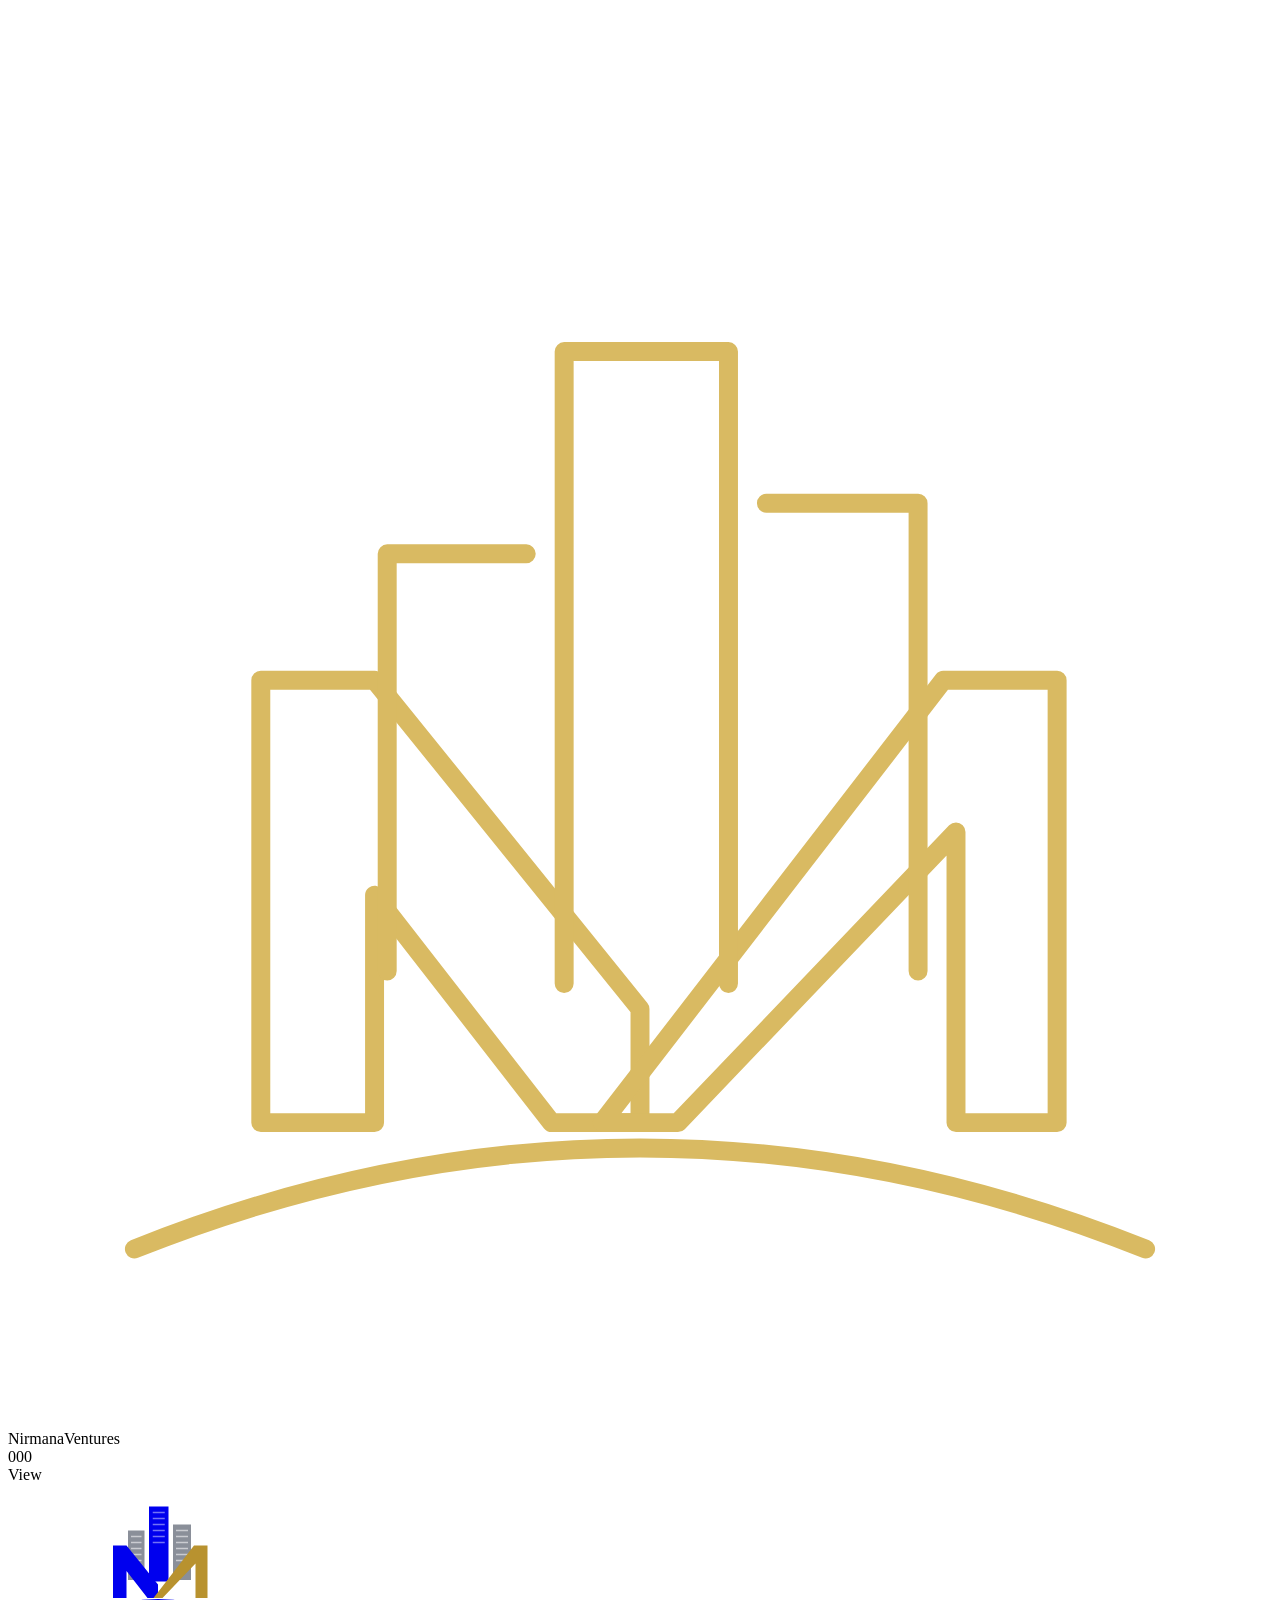
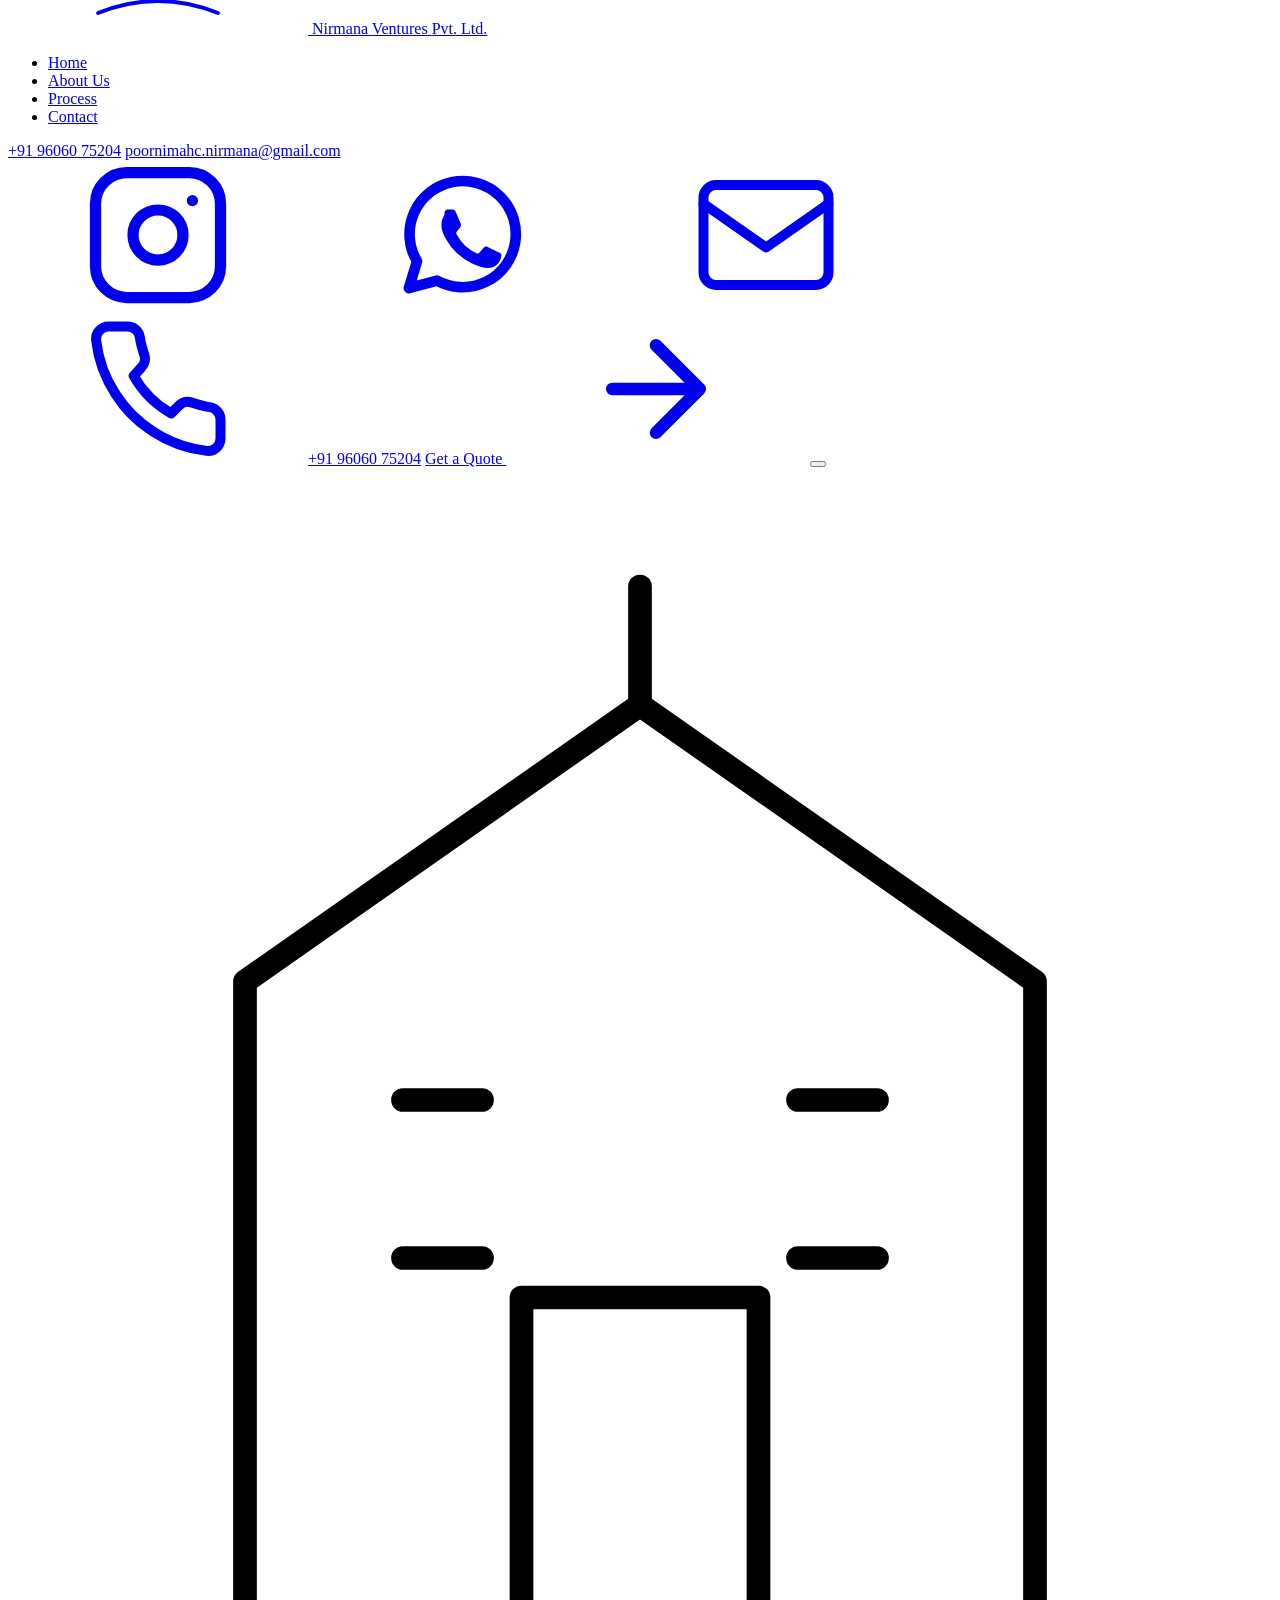
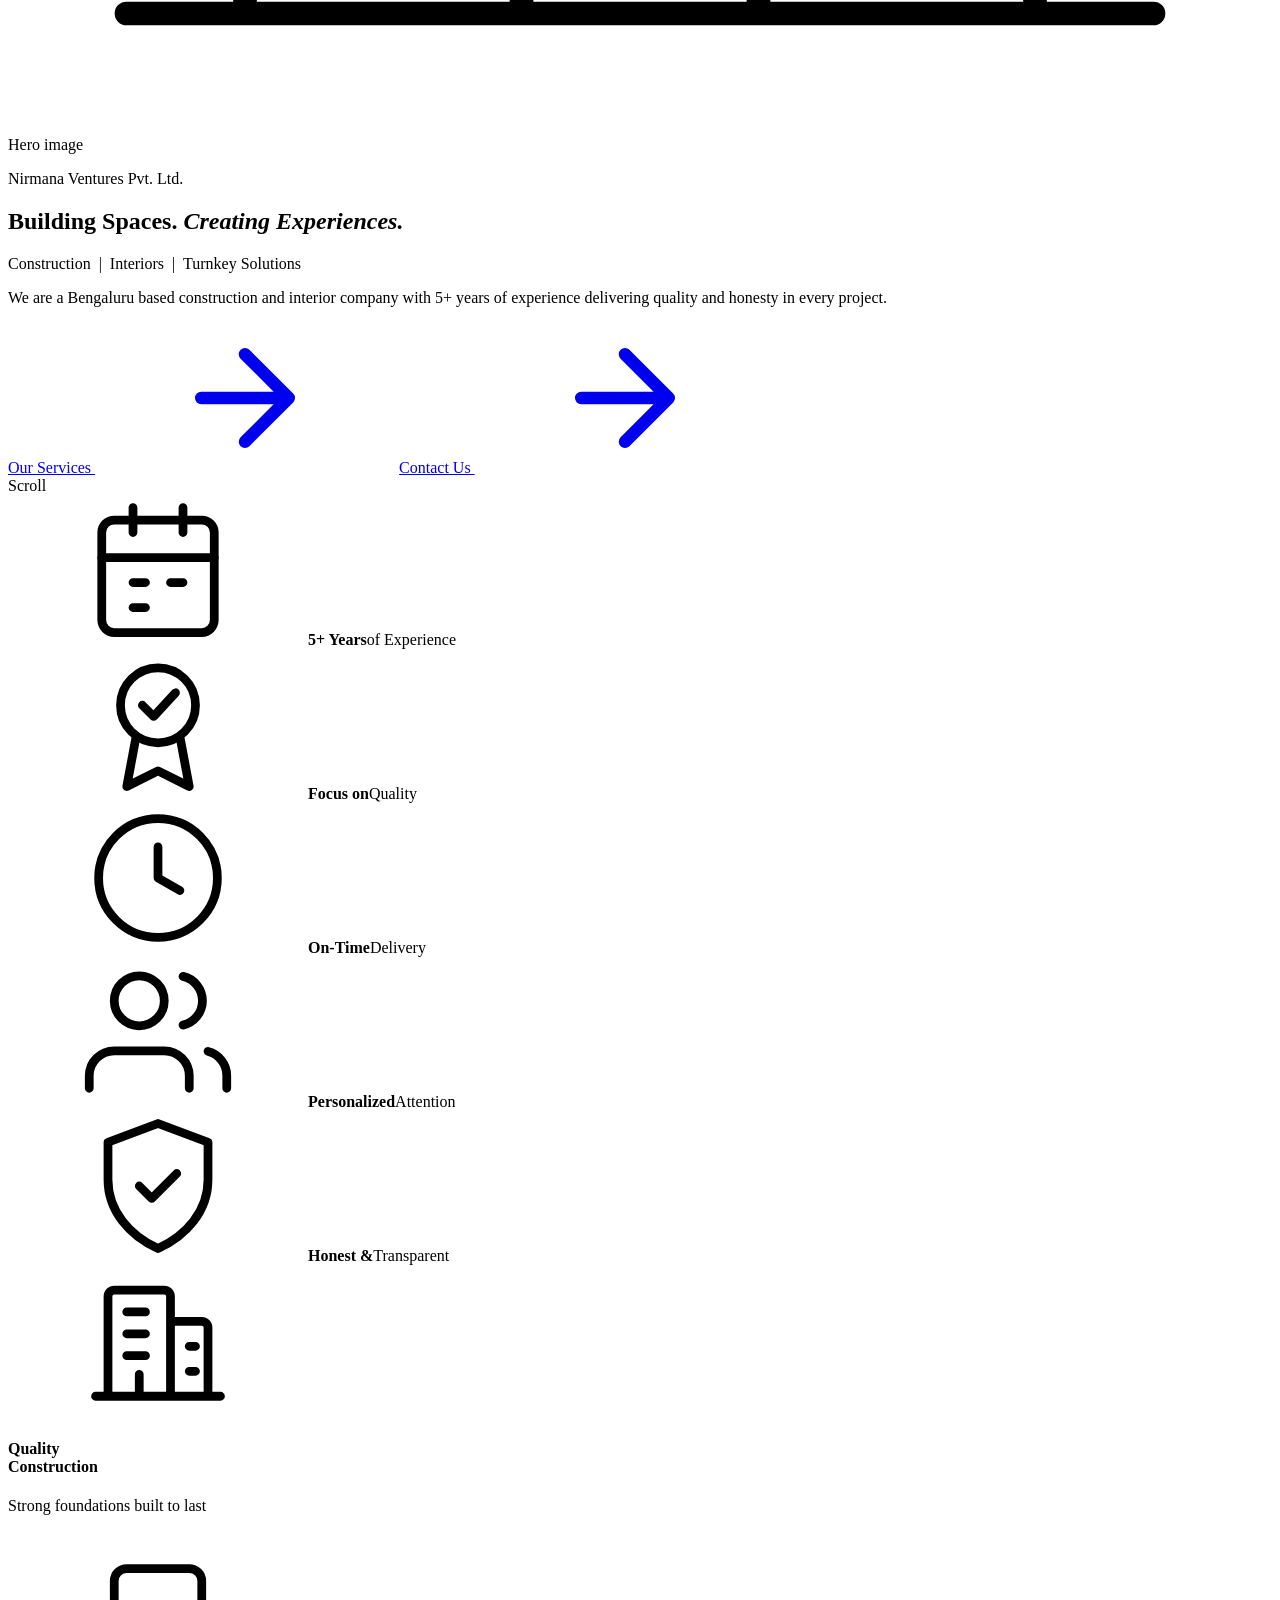
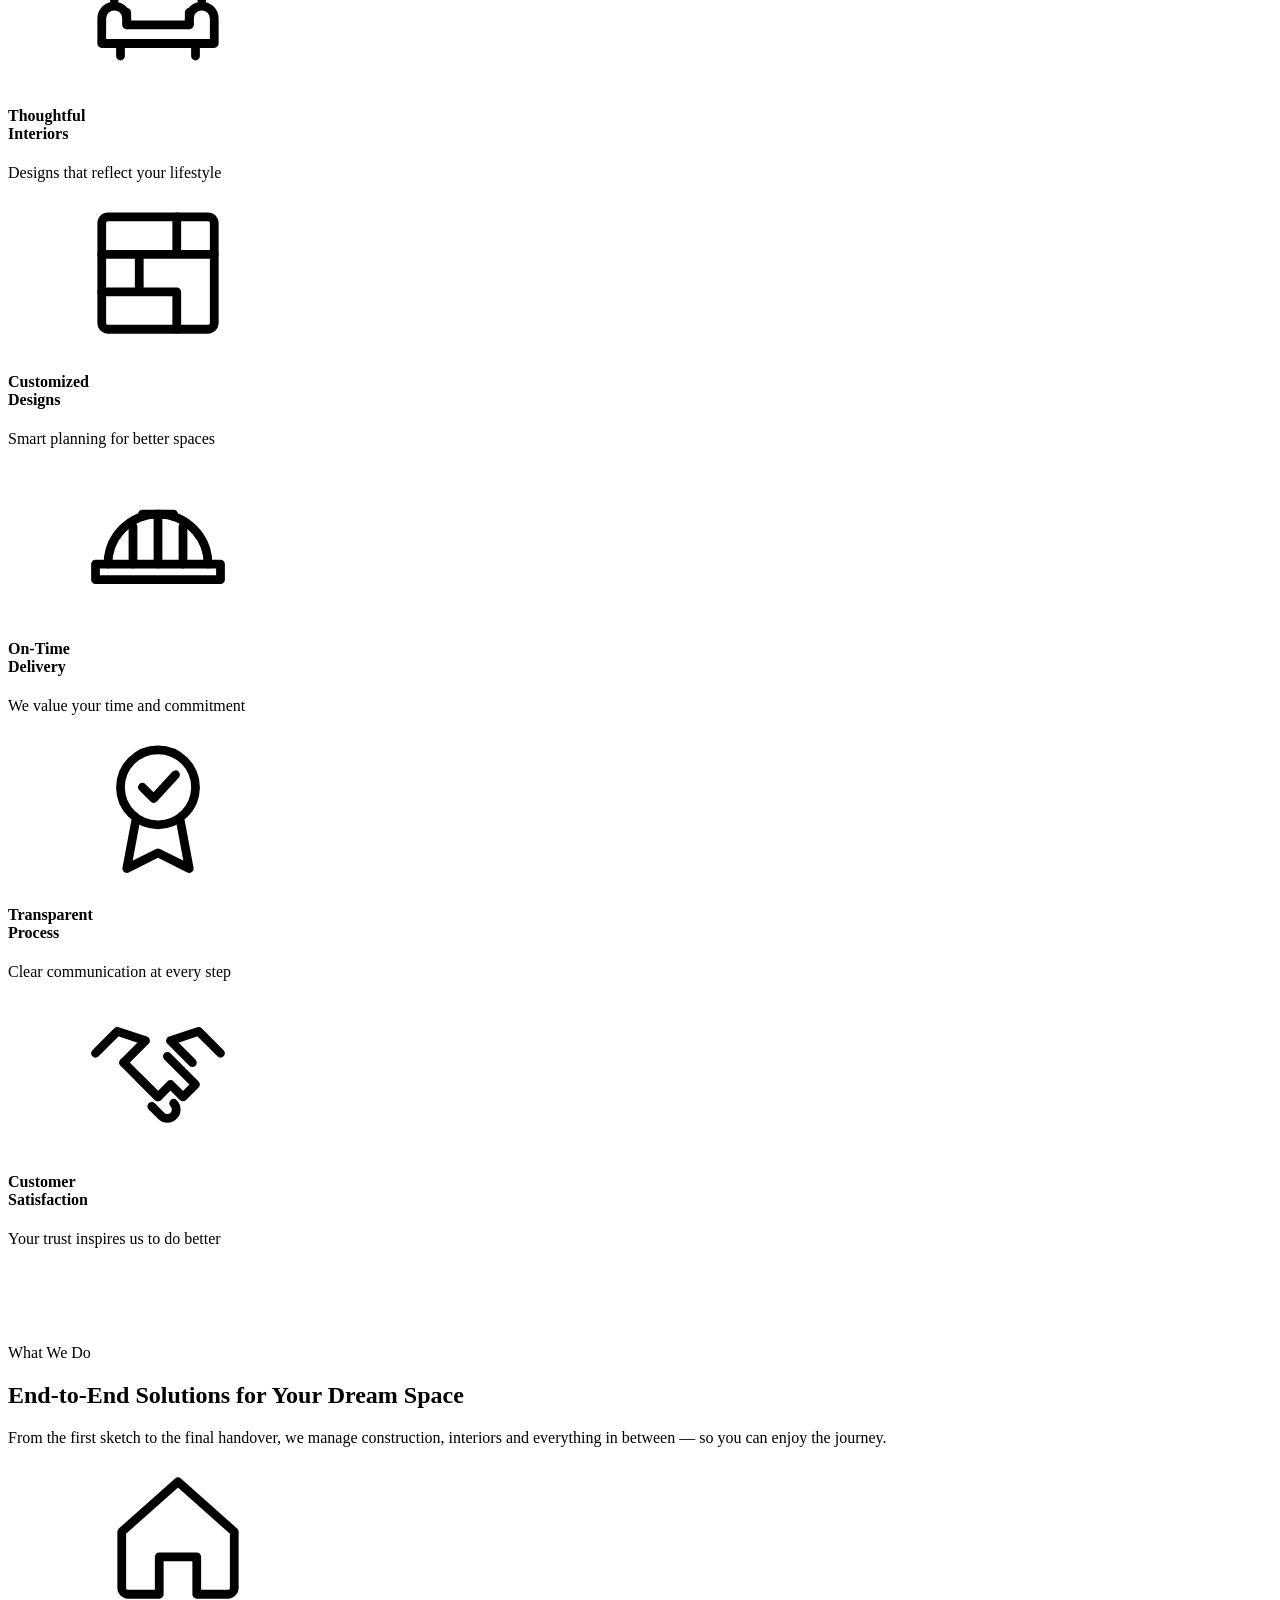
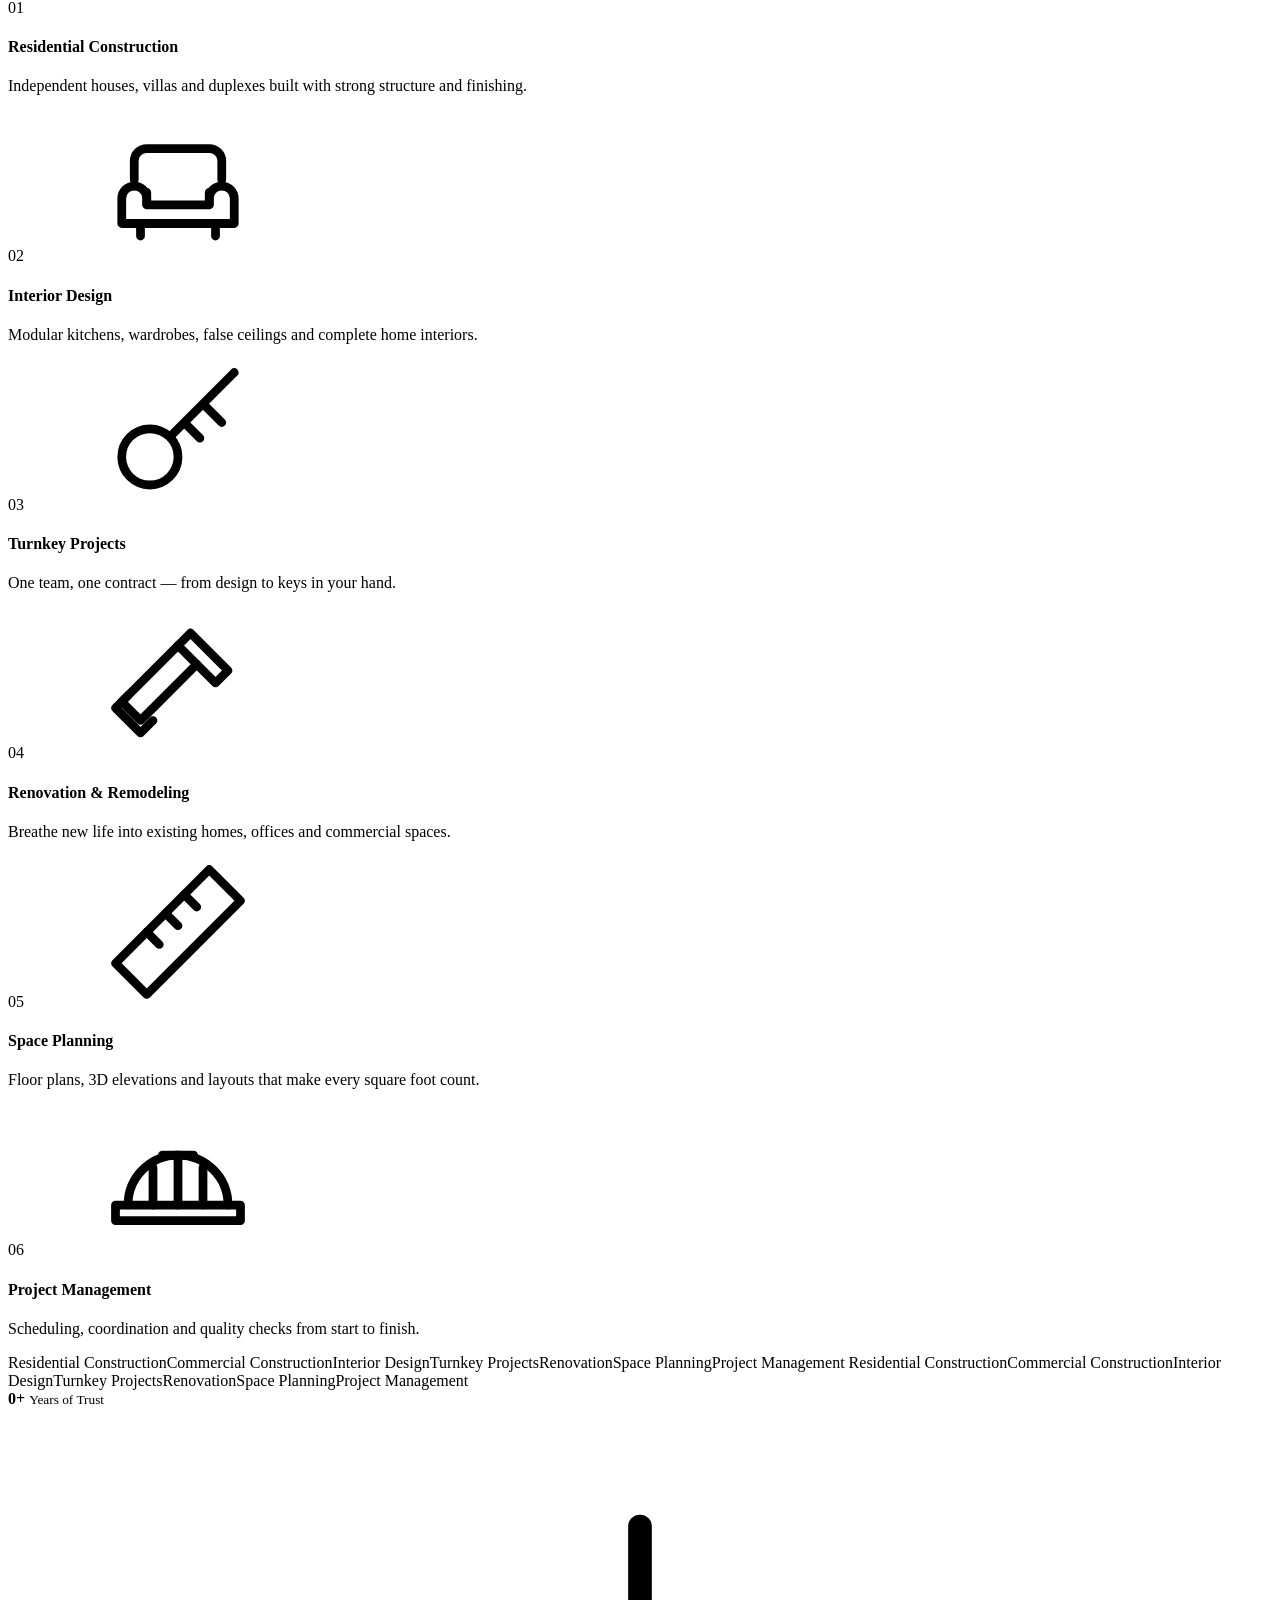
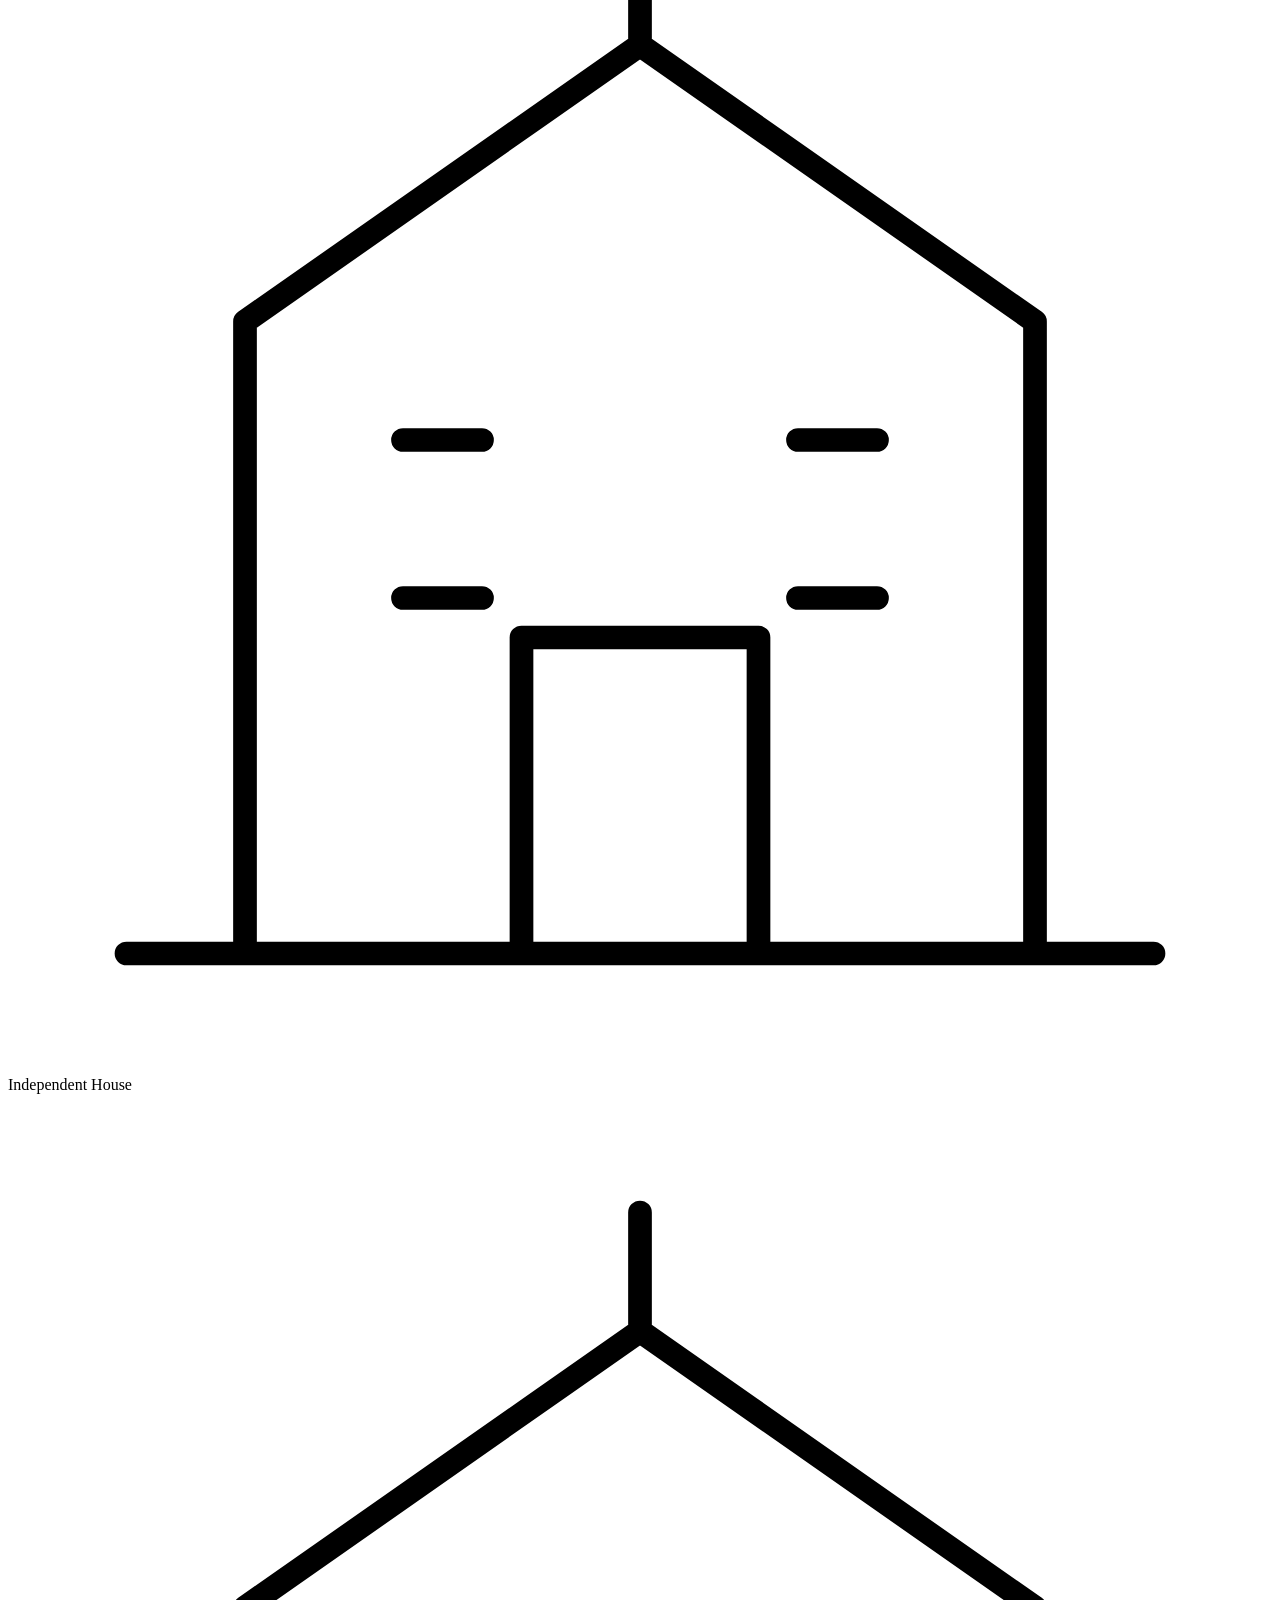
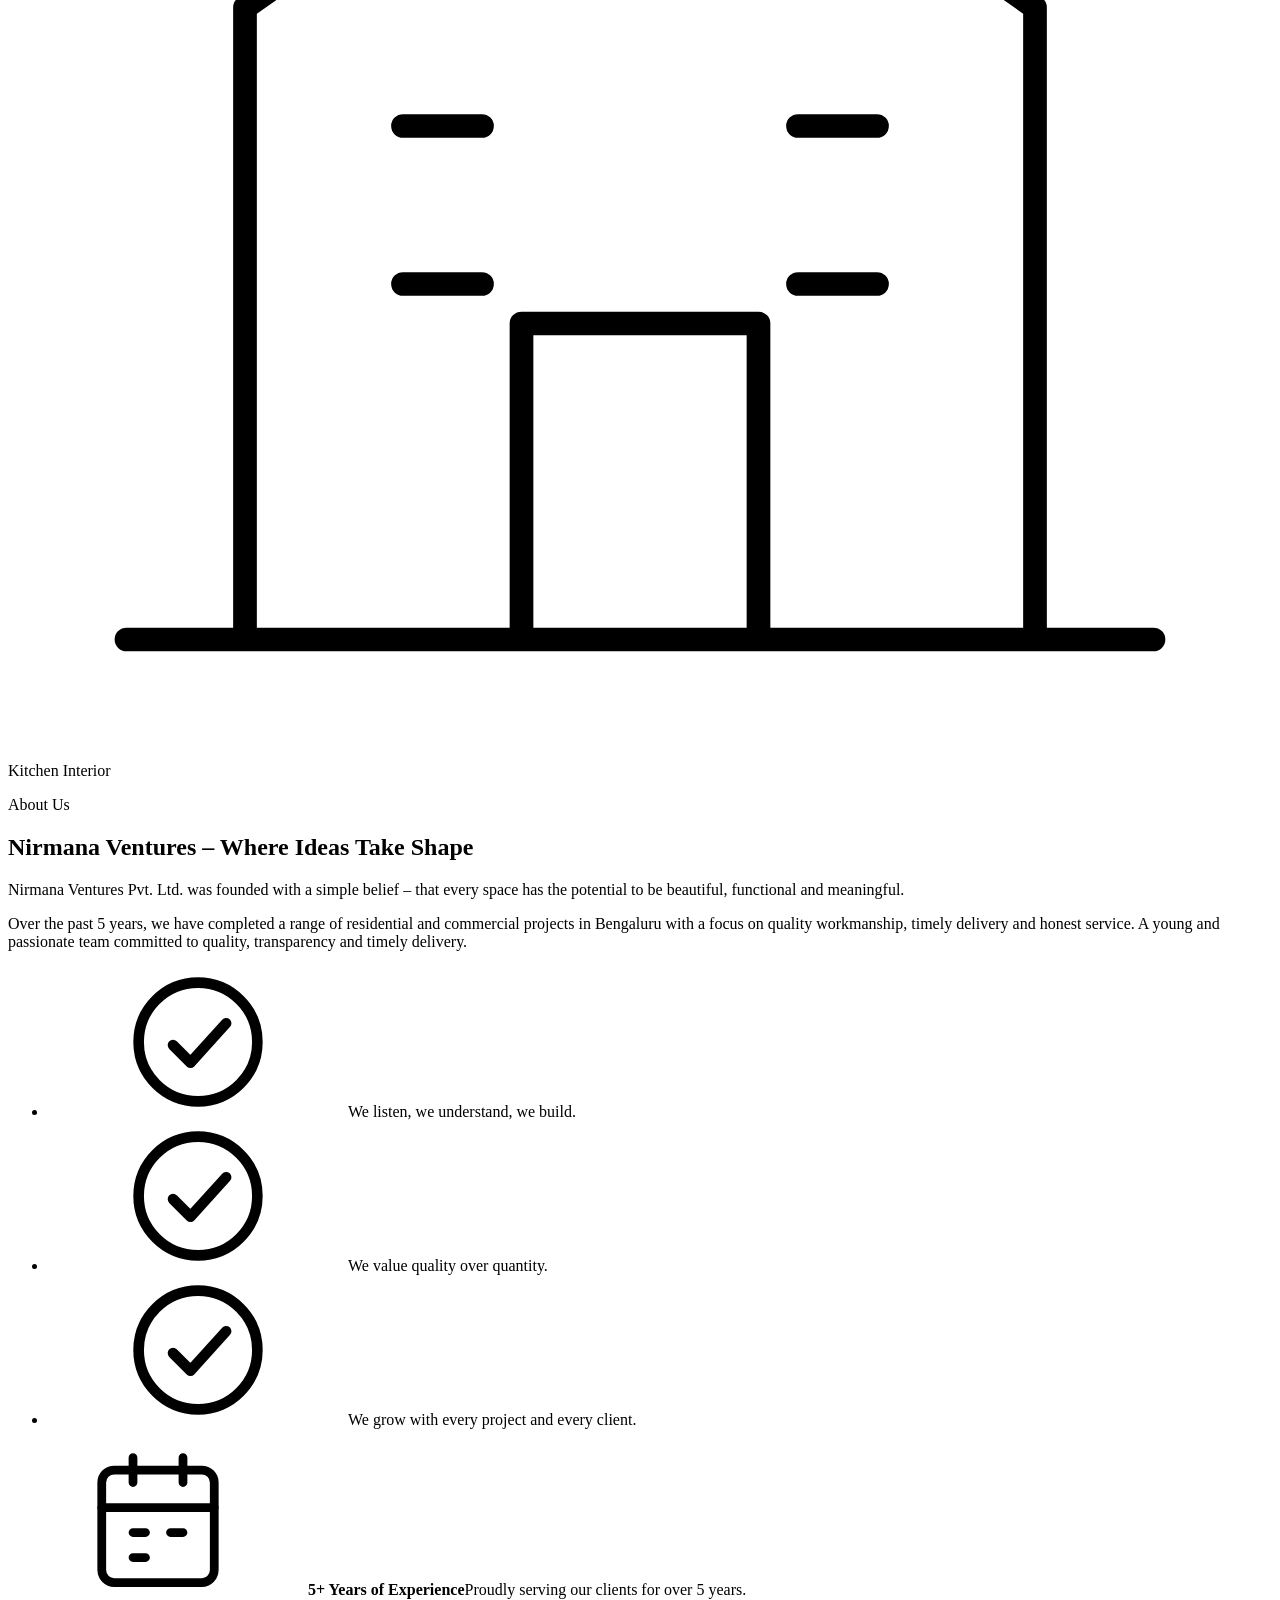
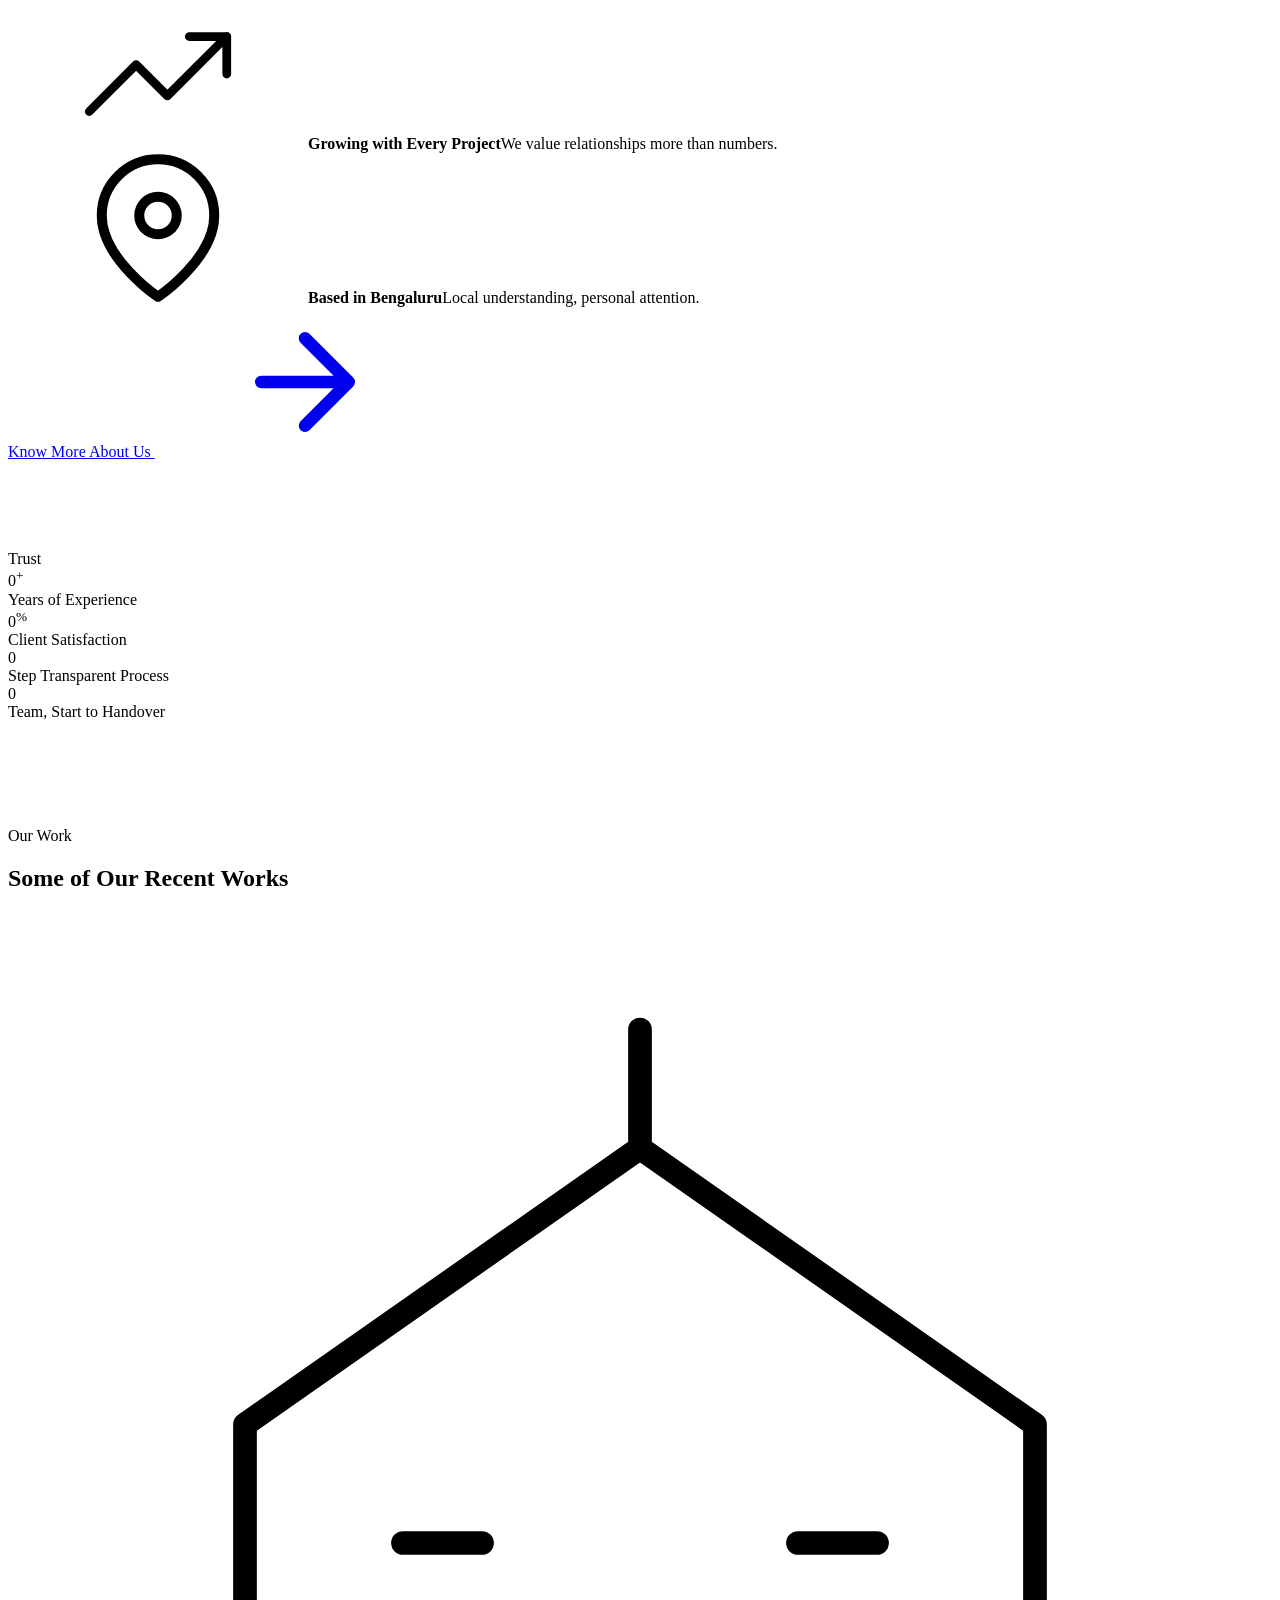
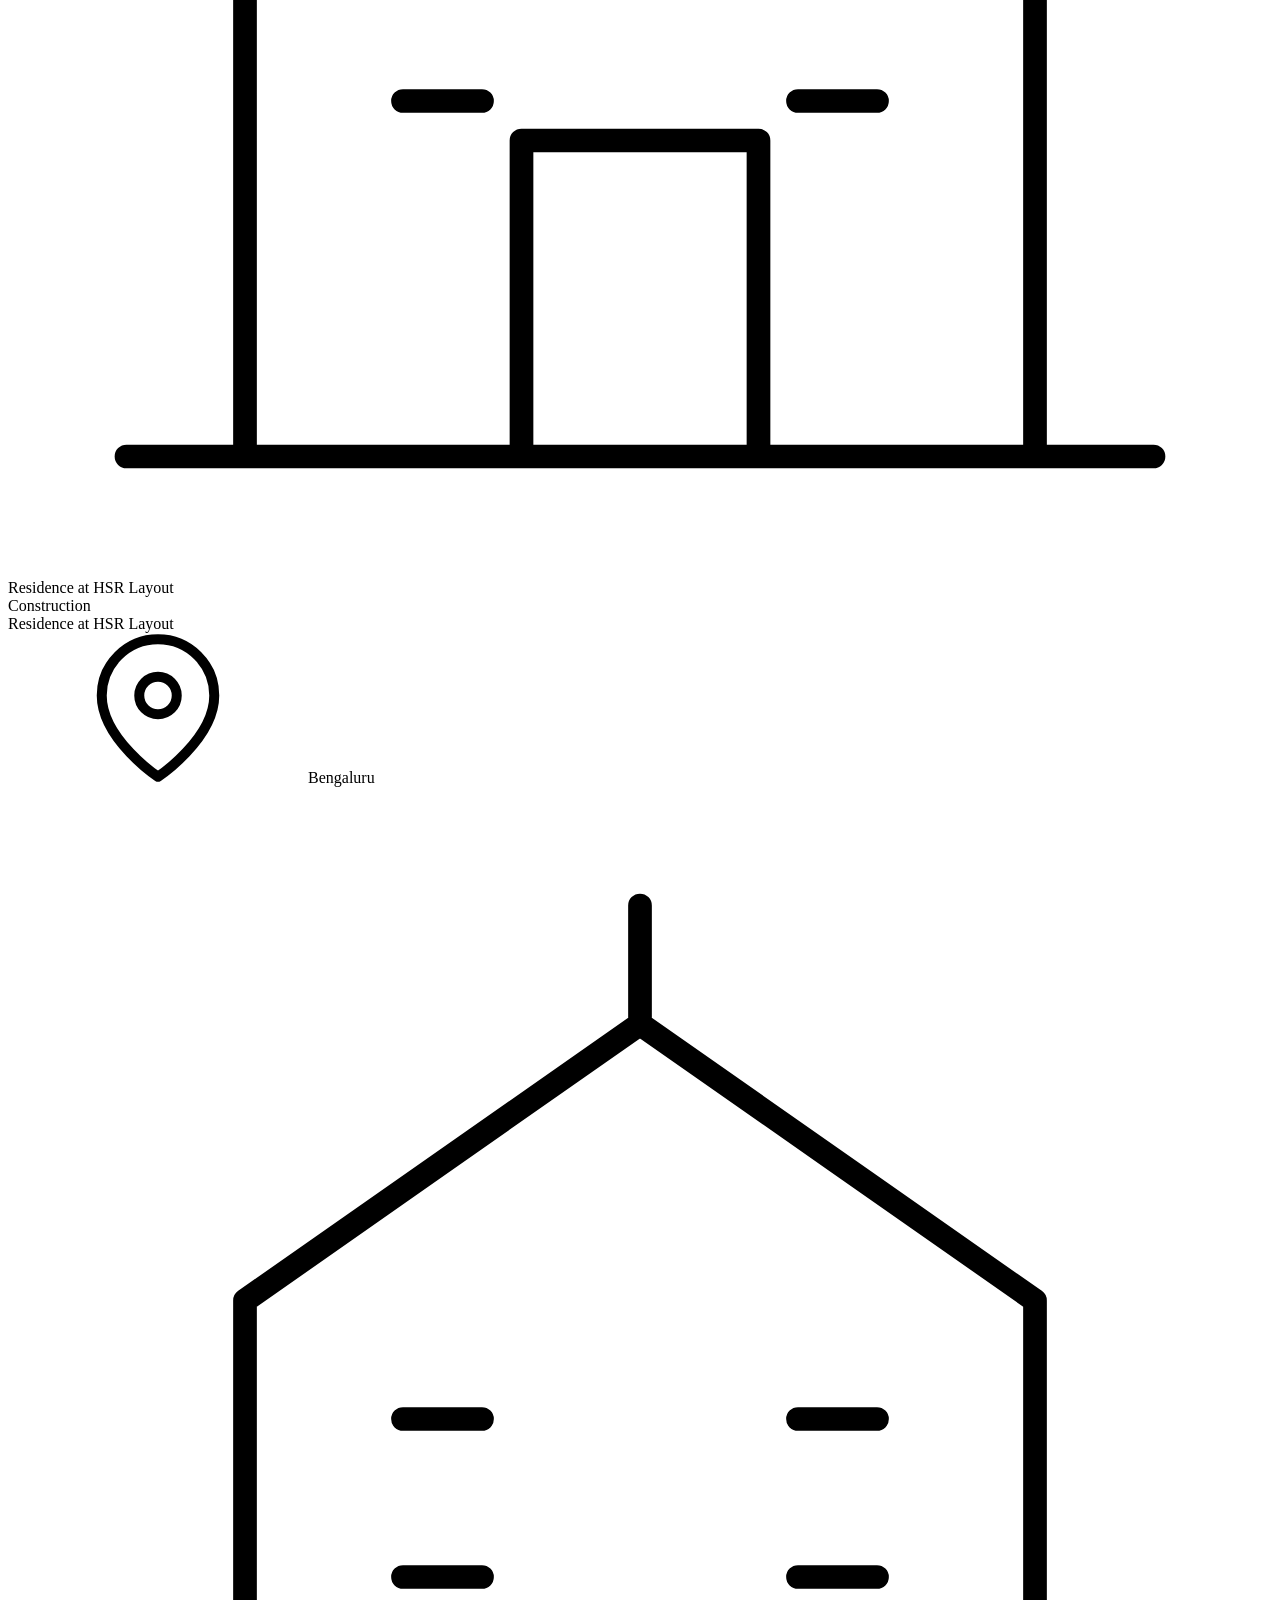
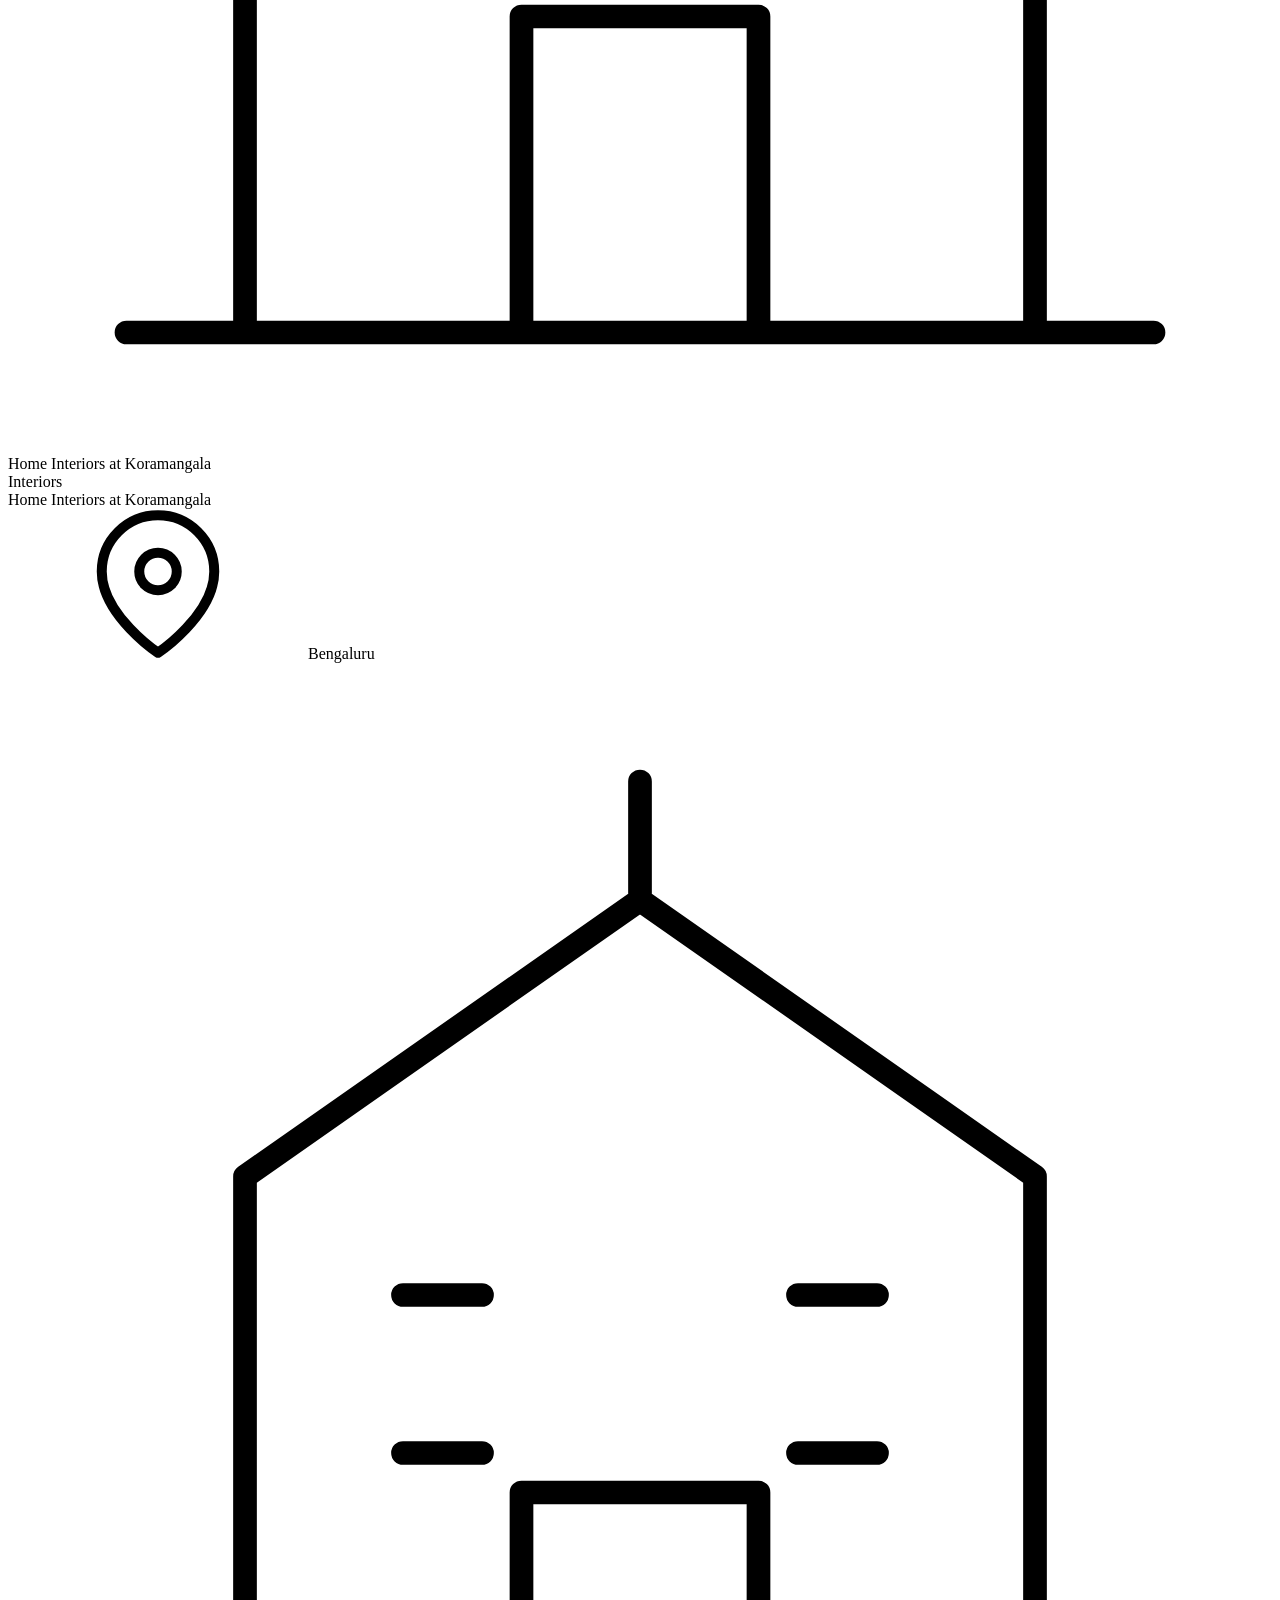
==== index.html @ 74fd6eeb "Update index.html" ====
<!DOCTYPE html>
<html lang="en">
<head>
  <meta charset="UTF-8">
  <meta name="viewport" content="width=device-width, initial-scale=1.0">
  <title>Nirmana Ventures Pvt. Ltd. | Construction, Interiors & Turnkey Solutions in Bengaluru</title>
  <meta name="description" content="Nirmana Ventures Pvt. Ltd. is a Bengaluru based construction and interior company with 5+ years of experience delivering quality, transparency and on-time delivery in every project.">
  <meta name="theme-color" content="#0b142b">
  <meta property="og:title" content="Nirmana Ventures Pvt. Ltd. — Building Spaces. Creating Experiences.">
  <meta property="og:description" content="Construction | Interiors | Turnkey Solutions — Bengaluru">
  <meta property="og:type" content="website">
  <link rel="icon" href="assets/favicon.svg" type="image/svg+xml">
  <link rel="preconnect" href="https://fonts.googleapis.com">
  <link rel="preconnect" href="https://fonts.gstatic.com" crossorigin>
  <link href="https://fonts.googleapis.com/css2?family=Playfair+Display:ital,wght@0,400;0,500;0,600;0,700;1,400&family=Manrope:wght@300;400;500;600;700;800&display=swap" rel="stylesheet">
  <link rel="stylesheet" href="css/style.css">
  <script>
    /* Graceful image fallback: swaps a missing image for a branded placeholder */
    window.imgFallback = function (img, label) {
      var p = document.createElement('div');
      p.className = 'ph' + (img.hasAttribute('data-ph-light') ? ' ph--light' : '');
      p.innerHTML = '<svg viewBox="0 0 64 64" fill="none" stroke="currentColor" stroke-width="1.2" stroke-linecap="round" stroke-linejoin="round"><path d="M6 58h52M12 58V26l20-14 20 14v32M26 58V42h12v16M20 32h4M40 32h4M20 40h4M40 40h4M32 12V6"/></svg><span>' + (label || img.alt || 'Nirmana Ventures') + '</span>';
      if (img.parentNode) img.parentNode.replaceChild(p, img);
    };
  </script>
</head>
<body>

<!-- ===== SVG ICON SPRITE ===== -->
<svg class="icon-sprite" xmlns="http://www.w3.org/2000/svg" aria-hidden="true">
  <symbol id="logo-mark" viewBox="0 0 200 200">
    <rect x="60" y="62" width="22" height="66" fill="#8a8f99"/>
    <rect x="120" y="54" width="24" height="74" fill="#8a8f99"/>
    <path d="M64 70h14M64 78h14M64 86h14M64 94h14M64 102h14M124 62h16M124 70h16M124 78h16M124 86h16M124 94h16M124 102h16" stroke="#fff" stroke-width="2" opacity=".55"/>
    <rect x="88" y="30" width="26" height="100" fill="currentColor"/>
    <path d="M93 38h16M93 46h16M93 54h16M93 62h16M93 70h16M93 78h16" stroke="#fff" stroke-width="2" opacity=".45"/>
    <path fill="currentColor" d="M40 152V82h18l42 52v18H86L58 116v36z"/>
    <path fill="#b8922f" d="M94 152l54-70h18v70h-16v-46l-44 46z"/>
    <path d="M20 172q80-32 160 0" fill="none" stroke="currentColor" stroke-width="5" stroke-linecap="round"/>
  </symbol>
  <symbol id="i-phone" viewBox="0 0 24 24" fill="none" stroke="currentColor" stroke-width="1.6" stroke-linecap="round" stroke-linejoin="round"><path d="M22 16.9v3a2 2 0 0 1-2.2 2 19.8 19.8 0 0 1-8.6-3.1 19.5 19.5 0 0 1-6-6A19.8 19.8 0 0 1 2.1 4.2 2 2 0 0 1 4.1 2h3a2 2 0 0 1 2 1.7c.1.9.4 1.9.7 2.8a2 2 0 0 1-.5 2.1L8.1 9.9a16 16 0 0 0 6 6l1.3-1.3a2 2 0 0 1 2.1-.4c.9.3 1.8.6 2.8.7a2 2 0 0 1 1.7 2z"/></symbol>
  <symbol id="i-mail" viewBox="0 0 24 24" fill="none" stroke="currentColor" stroke-width="1.6" stroke-linecap="round" stroke-linejoin="round"><rect x="2" y="4" width="20" height="16" rx="2"/><path d="M22 7l-10 7L2 7"/></symbol>
  <symbol id="i-pin" viewBox="0 0 24 24" fill="none" stroke="currentColor" stroke-width="1.6" stroke-linecap="round" stroke-linejoin="round"><path d="M21 10c0 7-9 13-9 13s-9-6-9-13a9 9 0 0 1 18 0z"/><circle cx="12" cy="10" r="3"/></symbol>
  <symbol id="i-globe" viewBox="0 0 24 24" fill="none" stroke="currentColor" stroke-width="1.6" stroke-linecap="round" stroke-linejoin="round"><circle cx="12" cy="12" r="10"/><path d="M2 12h20M12 2a15 15 0 0 1 0 20 15 15 0 0 1 0-20z"/></symbol>
  <symbol id="i-instagram" viewBox="0 0 24 24" fill="none" stroke="currentColor" stroke-width="1.8" stroke-linecap="round" stroke-linejoin="round"><rect x="2" y="2" width="20" height="20" rx="5"/><circle cx="12" cy="12" r="4"/><path d="M17.5 6.5h.01"/></symbol>
  <symbol id="i-facebook" viewBox="0 0 24 24" fill="none" stroke="currentColor" stroke-width="1.8" stroke-linecap="round" stroke-linejoin="round"><path d="M18 2h-3a5 5 0 0 0-5 5v3H7v4h3v8h4v-8h3l1-4h-4V7a1 1 0 0 1 1-1h3z"/></symbol>
  <symbol id="i-linkedin" viewBox="0 0 24 24" fill="none" stroke="currentColor" stroke-width="1.8" stroke-linecap="round" stroke-linejoin="round"><path d="M16 8a6 6 0 0 1 6 6v7h-4v-7a2 2 0 0 0-4 0v7h-4v-7a6 6 0 0 1 6-6z"/><rect x="2" y="9" width="4" height="12"/><circle cx="4" cy="4" r="2"/></symbol>
  <symbol id="i-whatsapp" viewBox="0 0 24 24" fill="none" stroke="currentColor" stroke-width="1.7" stroke-linecap="round" stroke-linejoin="round"><path d="M3.5 20.5l1.3-4.3A8.5 8.5 0 1 1 8 19.3z"/><path fill="currentColor" stroke="none" d="M9.2 8.3c.2-.4.4-.4.7-.4h.5c.2 0 .4 0 .6.4l.8 1.9c.1.2 0 .4-.1.6l-.5.6c-.1.2-.2.3 0 .6a6.6 6.6 0 0 0 3.1 2.9c.2.1.4.1.5-.1l.7-.8c.2-.2.3-.2.6-.1l1.8.9c.3.1.4.2.4.4a2.1 2.1 0 0 1-1.5 2c-.8.2-1.8 0-3.1-.6a9.6 9.6 0 0 1-4.3-4c-.7-1.2-.8-2.2-.6-3l.4-.9z"/></symbol>
  <symbol id="i-arrow" viewBox="0 0 24 24" fill="none" stroke="currentColor" stroke-width="2" stroke-linecap="round" stroke-linejoin="round"><path d="M5 12h14M12 5l7 7-7 7"/></symbol>
  <symbol id="i-arrow-up" viewBox="0 0 24 24" fill="none" stroke="currentColor" stroke-width="2" stroke-linecap="round" stroke-linejoin="round"><path d="M12 19V5M5 12l7-7 7 7"/></symbol>
  <symbol id="i-check" viewBox="0 0 24 24" fill="none" stroke="currentColor" stroke-width="2" stroke-linecap="round" stroke-linejoin="round"><path d="M20 6L9 17l-5-5"/></symbol>
  <symbol id="i-check-circle" viewBox="0 0 24 24" fill="none" stroke="currentColor" stroke-width="1.7" stroke-linecap="round" stroke-linejoin="round"><circle cx="12" cy="12" r="9.5"/><path d="M8 12.5l2.8 2.8L16.5 9"/></symbol>
  <symbol id="i-plus" viewBox="0 0 24 24" fill="none" stroke="currentColor" stroke-width="2" stroke-linecap="round"><path d="M12 5v14M5 12h14"/></symbol>
  <symbol id="i-close" viewBox="0 0 24 24" fill="none" stroke="currentColor" stroke-width="2" stroke-linecap="round"><path d="M18 6L6 18M6 6l12 12"/></symbol>
  <symbol id="i-chev-l" viewBox="0 0 24 24" fill="none" stroke="currentColor" stroke-width="2" stroke-linecap="round" stroke-linejoin="round"><path d="M15 18l-6-6 6-6"/></symbol>
  <symbol id="i-chev-r" viewBox="0 0 24 24" fill="none" stroke="currentColor" stroke-width="2" stroke-linecap="round" stroke-linejoin="round"><path d="M9 18l6-6-6-6"/></symbol>
  <symbol id="i-house" viewBox="0 0 24 24" fill="none" stroke="currentColor" stroke-width="1.4" stroke-linecap="round" stroke-linejoin="round"><path d="M3 11l9-8 9 8v9a1 1 0 0 1-1 1h-5v-6h-6v6H4a1 1 0 0 1-1-1z"/></symbol>
  <symbol id="i-building" viewBox="0 0 24 24" fill="none" stroke="currentColor" stroke-width="1.4" stroke-linecap="round" stroke-linejoin="round"><path d="M4 21V5a1 1 0 0 1 1-1h8a1 1 0 0 1 1 1v16M14 9h5a1 1 0 0 1 1 1v11M2 21h20M7 7.5h3M7 11h3M7 14.5h3M17 13h1M17 17h1M9 21v-3.5"/></symbol>
  <symbol id="i-sofa" viewBox="0 0 24 24" fill="none" stroke="currentColor" stroke-width="1.4" stroke-linecap="round" stroke-linejoin="round"><path d="M5 11V8a2 2 0 0 1 2-2h10a2 2 0 0 1 2 2v3"/><path d="M3 14a2 2 0 0 1 4 0v1h10v-1a2 2 0 0 1 4 0v4H3z"/><path d="M6 18v2M18 18v2M7 15v-2M17 15v-2"/></symbol>
  <symbol id="i-blueprint" viewBox="0 0 24 24" fill="none" stroke="currentColor" stroke-width="1.4" stroke-linecap="round" stroke-linejoin="round"><rect x="3" y="3" width="18" height="18" rx="1"/><path d="M3 9h6v6H3M9 15h6v6M15 9h6M15 3v6M9 9h6"/></symbol>
  <symbol id="i-helmet" viewBox="0 0 24 24" fill="none" stroke="currentColor" stroke-width="1.4" stroke-linecap="round" stroke-linejoin="round"><path d="M4 16a8 8 0 0 1 16 0"/><path d="M2 16h20v2.5H2z"/><path d="M12 8v8M9.5 8h5M8 10v6M16 10v6"/></symbol>
  <symbol id="i-badge" viewBox="0 0 24 24" fill="none" stroke="currentColor" stroke-width="1.4" stroke-linecap="round" stroke-linejoin="round"><circle cx="12" cy="9" r="6"/><path d="M8.5 14L7 22l5-2.5L17 22l-1.5-8"/><path d="M9.5 9l1.8 1.8L14.8 7"/></symbol>
  <symbol id="i-handshake" viewBox="0 0 24 24" fill="none" stroke="currentColor" stroke-width="1.4" stroke-linecap="round" stroke-linejoin="round"><path d="M2 9l3.5-3.5L10 7l-3.5 3.5M22 9l-3.5-3.5L14 7l3.5 3.5"/><path d="M6.5 10.5L12 16l2-2 2 2 2-2 -4.5-4.5"/><path d="M9 13l3 3M11 17.5l1.5 1.5a1.4 1.4 0 0 0 2-2"/></symbol>
  <symbol id="i-key" viewBox="0 0 24 24" fill="none" stroke="currentColor" stroke-width="1.4" stroke-linecap="round" stroke-linejoin="round"><circle cx="7.5" cy="15.5" r="4.5"/><path d="M10.8 12.2L21 2M16 7l3 3M13 10l2.5 2.5"/></symbol>
  <symbol id="i-hammer" viewBox="0 0 24 24" fill="none" stroke="currentColor" stroke-width="1.4" stroke-linecap="round" stroke-linejoin="round"><path d="M14 4l6 6-2 2-6-6z"/><path d="M12 6l-9 9 3 3 9-9"/><path d="M4 14l-2 2 4 4 2-2"/></symbol>
  <symbol id="i-ruler" viewBox="0 0 24 24" fill="none" stroke="currentColor" stroke-width="1.4" stroke-linecap="round" stroke-linejoin="round"><path d="M2 17L17 2l5 5L7 22z"/><path d="M7 12l2 2M10 9l2 2M13 6l2 2"/></symbol>
  <symbol id="i-clock" viewBox="0 0 24 24" fill="none" stroke="currentColor" stroke-width="1.4" stroke-linecap="round" stroke-linejoin="round"><circle cx="12" cy="12" r="9.5"/><path d="M12 7v5l3.5 2"/></symbol>
  <symbol id="i-shield" viewBox="0 0 24 24" fill="none" stroke="currentColor" stroke-width="1.4" stroke-linecap="round" stroke-linejoin="round"><path d="M12 2l8 3v6c0 5-3.5 9-8 11-4.5-2-8-6-8-11V5z"/><path d="M9 12l2 2 4-4"/></symbol>
  <symbol id="i-users" viewBox="0 0 24 24" fill="none" stroke="currentColor" stroke-width="1.4" stroke-linecap="round" stroke-linejoin="round"><path d="M17 21v-2a4 4 0 0 0-4-4H5a4 4 0 0 0-4 4v2"/><circle cx="9" cy="7" r="4"/><path d="M23 21v-2a4 4 0 0 0-3-3.9M16 3.1a4 4 0 0 1 0 7.8"/></symbol>
  <symbol id="i-calendar" viewBox="0 0 24 24" fill="none" stroke="currentColor" stroke-width="1.4" stroke-linecap="round" stroke-linejoin="round"><rect x="3" y="4" width="18" height="18" rx="2"/><path d="M16 2v4M8 2v4M3 10h18M8 14h2M14 14h2M8 18h2"/></symbol>
  <symbol id="i-rupee" viewBox="0 0 24 24" fill="none" stroke="currentColor" stroke-width="1.4" stroke-linecap="round" stroke-linejoin="round"><circle cx="12" cy="12" r="9.5"/><path d="M8.5 7.5h7M8.5 10.5h7M8.5 7.5h2a3 3 0 0 1 0 6h-2l5 4"/></symbol>
  <symbol id="i-chat" viewBox="0 0 24 24" fill="none" stroke="currentColor" stroke-width="1.4" stroke-linecap="round" stroke-linejoin="round"><path d="M21 12a8 8 0 0 1-8 8H8l-5 3 1-5A8 8 0 1 1 21 12z"/><path d="M8 12h.01M12 12h.01M16 12h.01"/></symbol>
  <symbol id="i-clipboard" viewBox="0 0 24 24" fill="none" stroke="currentColor" stroke-width="1.4" stroke-linecap="round" stroke-linejoin="round"><rect x="9" y="2" width="6" height="3.5" rx="1"/><path d="M15 4h3a1 1 0 0 1 1 1v15a1 1 0 0 1-1 1H6a1 1 0 0 1-1-1V5a1 1 0 0 1 1-1h3"/><path d="M9 13l2 2 4-4"/></symbol>
  <symbol id="i-doc" viewBox="0 0 24 24" fill="none" stroke="currentColor" stroke-width="1.4" stroke-linecap="round" stroke-linejoin="round"><path d="M14 2H6a1 1 0 0 0-1 1v18a1 1 0 0 0 1 1h12a1 1 0 0 0 1-1V7z"/><path d="M14 2v5h5M8 12h8M8 16h5"/></symbol>
  <symbol id="i-stamp" viewBox="0 0 24 24" fill="none" stroke="currentColor" stroke-width="1.4" stroke-linecap="round" stroke-linejoin="round"><path d="M5 22h14"/><path d="M12 2a3 3 0 0 0-3 3c0 2 1 3 1 5H8a3 3 0 0 0-3 3v3h14v-3a3 3 0 0 0-3-3h-2c0-2 1-3 1-5a3 3 0 0 0-3-3z"/></symbol>
  <symbol id="i-crane" viewBox="0 0 24 24" fill="none" stroke="currentColor" stroke-width="1.4" stroke-linecap="round" stroke-linejoin="round"><path d="M3 21h18M5 21V3h14v18"/><path d="M9 7h2M13 7h2M9 11h2M13 11h2M9 15h2M13 15h2M11 21v-4h2v4"/></symbol>
  <symbol id="i-lamp" viewBox="0 0 24 24" fill="none" stroke="currentColor" stroke-width="1.4" stroke-linecap="round" stroke-linejoin="round"><path d="M12 2v3M7 5h10l3 8H4z"/><path d="M12 13v7M9 21h6"/></symbol>
  <symbol id="i-eye" viewBox="0 0 24 24" fill="none" stroke="currentColor" stroke-width="1.4" stroke-linecap="round" stroke-linejoin="round"><path d="M1 12s4-7 11-7 11 7 11 7-4 7-11 7-11-7-11-7z"/><circle cx="12" cy="12" r="3"/></symbol>
  <symbol id="i-keys" viewBox="0 0 24 24" fill="none" stroke="currentColor" stroke-width="1.4" stroke-linecap="round" stroke-linejoin="round"><path d="M3 11l9-8 9 8v9a1 1 0 0 1-1 1H4a1 1 0 0 1-1-1z"/><circle cx="12" cy="14" r="2"/><path d="M12 16v3M13.5 18h-3"/></symbol>
  <symbol id="i-target" viewBox="0 0 24 24" fill="none" stroke="currentColor" stroke-width="1.4" stroke-linecap="round" stroke-linejoin="round"><circle cx="12" cy="12" r="9.5"/><circle cx="12" cy="12" r="5.5"/><circle cx="12" cy="12" r="1.5"/></symbol>
  <symbol id="i-heart" viewBox="0 0 24 24" fill="none" stroke="currentColor" stroke-width="1.4" stroke-linecap="round" stroke-linejoin="round"><path d="M20.8 4.6a5.5 5.5 0 0 0-7.8 0L12 5.7l-1-1.1a5.5 5.5 0 0 0-7.8 7.8l1 1L12 21l7.8-7.6 1-1a5.5 5.5 0 0 0 0-7.8z"/></symbol>
  <symbol id="i-growth" viewBox="0 0 24 24" fill="none" stroke="currentColor" stroke-width="1.4" stroke-linecap="round" stroke-linejoin="round"><path d="M23 6l-9.5 9.5-5-5L1 18"/><path d="M17 6h6v6"/></symbol>
  <symbol id="i-star" viewBox="0 0 24 24" fill="none" stroke="currentColor" stroke-width="1.4" stroke-linecap="round" stroke-linejoin="round"><path d="M12 2l3.1 6.3 6.9 1-5 4.9 1.2 6.8L12 17.8 5.8 21l1.2-6.8-5-4.9 6.9-1z"/></symbol>
  <symbol id="i-layers" viewBox="0 0 24 24" fill="none" stroke="currentColor" stroke-width="1.4" stroke-linecap="round" stroke-linejoin="round"><path d="M12 2l10 5-10 5L2 7z"/><path d="M2 12l10 5 10-5M2 17l10 5 10-5"/></symbol>
  <symbol id="i-map" viewBox="0 0 24 24" fill="none" stroke="currentColor" stroke-width="1.4" stroke-linecap="round" stroke-linejoin="round"><path d="M1 6v16l7-4 8 4 7-4V2l-7 4-8-4z"/><path d="M8 2v16M16 6v16"/></symbol>
  <symbol id="i-skyline" viewBox="0 0 220 60" fill="none" stroke="currentColor" stroke-width="1.2" stroke-linecap="round" stroke-linejoin="round"><path d="M2 58h216M10 58V34h14v24M24 40h10v18M40 58V22h10l4-8 4 8h6v36M70 58V44h12v14M88 58V18h16v40M96 18v-8l4-4 4 4v8M110 58V38h10v20M126 58V28h14v30M130 28v-6h6v6M146 58V46h10v12M162 58V14h12v44M168 14V6M180 58V36h12v22M198 58V42h14v16"/></symbol>
</svg>

<!-- ===== PRELOADER ===== -->
<div class="preloader" id="preloader" aria-hidden="true">
  <div class="preloader__inner">
    <svg class="preloader__mark" viewBox="0 0 200 200" fill="none" stroke="#d9ba62" stroke-width="3" stroke-linecap="round" stroke-linejoin="round">
      <path d="M40 152V82h18l42 52v18H86L58 116v36z"/>
      <path d="M94 152l54-70h18v70h-16v-46l-44 46z"/>
      <path d="M20 172q80-32 160 0"/>
      <path d="M88 130V30h26v100M60 128V62h22M144 128V54h-24"/>
    </svg>
    <div class="preloader__name">Nirmana<span>Ventures</span></div>
    <div class="preloader__bar"><i></i></div>
    <div class="preloader__count">000</div>
  </div>
</div>
<div class="page-transition" id="page-transition" aria-hidden="true"></div>
<div class="cursor" id="cursor" aria-hidden="true"></div>
<div class="cursor-ring" id="cursor-ring" aria-hidden="true"><span>View</span></div>

<!-- ===== HEADER ===== -->
<header class="header" id="header">
  <div class="container header__inner">
    <a href="index.html" class="brand" aria-label="Nirmana Ventures — Home">
      <svg class="brand__mark"><use href="#logo-mark"/></svg>
      <span class="brand__text">
        <span class="brand__name">Nirmana</span>
        <span class="brand__sub">Ventures</span>
        <span class="brand__tag">Pvt. Ltd.</span>
      </span>
    </a>
    <nav class="nav" id="nav" aria-label="Primary">
      <ul class="nav__list">
        <li><a href="index.html" class="nav__link is-active">Home</a></li>
        <li><a href="about.html" class="nav__link">About Us</a></li>
        <li><a href="process.html" class="nav__link">Process</a></li>
        <li><a href="contact.html" class="nav__link">Contact</a></li>
      </ul>
      <div class="nav__extra">
        <a href="tel:+919606075204">+91 96060 75204</a>
        <a href="mailto:poornimahc.nirmana@gmail.com">poornimahc.nirmana@gmail.com</a>
        <div class="socials">
          <a href="https://instagram.com/nirmana_ventures" target="_blank" rel="noopener" aria-label="Instagram"><svg><use href="#i-instagram"/></svg></a>
          <a href="https://wa.me/919606075204" target="_blank" rel="noopener" aria-label="WhatsApp"><svg><use href="#i-whatsapp"/></svg></a>
          <a href="mailto:poornimahc.nirmana@gmail.com" aria-label="Email"><svg><use href="#i-mail"/></svg></a>
        </div>
      </div>
    </nav>
    <div class="header__actions">
      <a href="tel:+919606075204" class="header__phone"><svg><use href="#i-phone"/></svg>+91 96060 75204</a>
      <a href="contact.html" class="btn btn--gold magnetic">Get a Quote <svg><use href="#i-arrow"/></svg></a>
      <button class="burger" id="burger" aria-label="Open menu" aria-expanded="false"><span></span><span></span><span></span></button>
    </div>
  </div>
</header>

<main>

  <!-- ===== HERO ===== -->
  <section class="hero">
    <div class="hero__media" data-parallax="0.5">
      <img src="assets/images/hero.jpg" alt="Modern residence built by Nirmana Ventures" onerror="imgFallback(this,'Hero image')">
    </div>
    <div class="hero__overlay"></div>
    <div class="hero__grid"></div>
    <div class="container hero__content">
      <p class="eyebrow">Nirmana Ventures Pvt. Ltd.</p>
      <h1 class="hero__title split">Building Spaces. <em>Creating Experiences.</em></h1>
      <div class="hero__line"></div>
      <p class="hero__sub">Construction &nbsp;|&nbsp; Interiors &nbsp;|&nbsp; Turnkey Solutions</p>
      <p class="hero__desc">We are a Bengaluru based construction and interior company with 5+ years of experience delivering quality and honesty in every project.</p>
      <div class="hero__cta btn-group">
        <a href="#services" class="btn btn--gold magnetic">Our Services <svg><use href="#i-arrow"/></svg></a>
        <a href="contact.html" class="btn btn--outline-light magnetic">Contact Us <svg><use href="#i-arrow"/></svg></a>
      </div>
    </div>
    <div class="hero__scroll"><span>Scroll</span><i></i></div>
    <div class="hero__strip">
      <div class="container">
        <div class="strip-item"><svg><use href="#i-calendar"/></svg><span><b>5+ Years</b>of Experience</span></div>
        <div class="strip-item"><svg><use href="#i-badge"/></svg><span><b>Focus on</b>Quality</span></div>
        <div class="strip-item"><svg><use href="#i-clock"/></svg><span><b>On-Time</b>Delivery</span></div>
        <div class="strip-item"><svg><use href="#i-users"/></svg><span><b>Personalized</b>Attention</span></div>
        <div class="strip-item"><svg><use href="#i-shield"/></svg><span><b>Honest &amp;</b>Transparent</span></div>
      </div>
    </div>
  </section>

  <!-- ===== VALUES ===== -->
  <section class="section section--cream" style="padding-top:0">
    <div class="container values-wrap">
      <div class="values" data-stagger>
        <div class="value">
          <svg class="value__icon"><use href="#i-building"/></svg>
          <h4>Quality<br>Construction</h4>
          <p>Strong foundations built to last</p>
        </div>
        <div class="value">
          <svg class="value__icon"><use href="#i-sofa"/></svg>
          <h4>Thoughtful<br>Interiors</h4>
          <p>Designs that reflect your lifestyle</p>
        </div>
        <div class="value">
          <svg class="value__icon"><use href="#i-blueprint"/></svg>
          <h4>Customized<br>Designs</h4>
          <p>Smart planning for better spaces</p>
        </div>
        <div class="value">
          <svg class="value__icon"><use href="#i-helmet"/></svg>
          <h4>On-Time<br>Delivery</h4>
          <p>We value your time and commitment</p>
        </div>
        <div class="value">
          <svg class="value__icon"><use href="#i-badge"/></svg>
          <h4>Transparent<br>Process</h4>
          <p>Clear communication at every step</p>
        </div>
        <div class="value">
          <svg class="value__icon"><use href="#i-handshake"/></svg>
          <h4>Customer<br>Satisfaction</h4>
          <p>Your trust inspires us to do better</p>
        </div>
      </div>
    </div>
  </section>

  <!-- ===== SERVICES ===== -->
  <section class="section section--cream" id="services" style="padding-top:clamp(40px,5vw,70px)">
    <div class="bg-lines"></div>
    <div class="container services-layout">
      <div class="section-head" data-reveal="left">
        <p class="eyebrow">What We Do</p>
        <h2>End-to-End Solutions for Your Dream Space</h2>
        <p>From the first sketch to the final handover, we manage construction, interiors and everything in between — so you can enjoy the journey.</p>
      </div>
      <div class="services-grid" data-stagger>
        <div class="service-card" data-tilt>
          <span class="service-card__num">01</span>
          <svg class="service-card__icon"><use href="#i-house"/></svg>
          <h4>Residential Construction</h4>
          <p>Independent houses, villas and duplexes built with strong structure and finishing.</p>
        </div>
        <div class="service-card" data-tilt>
          <span class="service-card__num">02</span>
          <svg class="service-card__icon"><use href="#i-sofa"/></svg>
          <h4>Interior Design</h4>
          <p>Modular kitchens, wardrobes, false ceilings and complete home interiors.</p>
        </div>
        <div class="service-card" data-tilt>
          <span class="service-card__num">03</span>
          <svg class="service-card__icon"><use href="#i-key"/></svg>
          <h4>Turnkey Projects</h4>
          <p>One team, one contract — from design to keys in your hand.</p>
        </div>
        <div class="service-card" data-tilt>
          <span class="service-card__num">04</span>
          <svg class="service-card__icon"><use href="#i-hammer"/></svg>
          <h4>Renovation &amp; Remodeling</h4>
          <p>Breathe new life into existing homes, offices and commercial spaces.</p>
        </div>
        <div class="service-card" data-tilt>
          <span class="service-card__num">05</span>
          <svg class="service-card__icon"><use href="#i-ruler"/></svg>
          <h4>Space Planning</h4>
          <p>Floor plans, 3D elevations and layouts that make every square foot count.</p>
        </div>
        <div class="service-card" data-tilt>
          <span class="service-card__num">06</span>
          <svg class="service-card__icon"><use href="#i-helmet"/></svg>
          <h4>Project Management</h4>
          <p>Scheduling, coordination and quality checks from start to finish.</p>
        </div>
      </div>
    </div>
  </section>

  <!-- ===== MARQUEE ===== -->
  <div class="marquee" aria-hidden="true">
    <div class="marquee__track">
      <span>Residential Construction</span><span>Commercial Construction</span><span>Interior Design</span><span>Turnkey Projects</span><span>Renovation</span><span>Space Planning</span><span>Project Management</span>
      <span>Residential Construction</span><span>Commercial Construction</span><span>Interior Design</span><span>Turnkey Projects</span><span>Renovation</span><span>Space Planning</span><span>Project Management</span>
    </div>
  </div>

  <!-- ===== ABOUT ===== -->
  <section class="section section--white">
    <div class="container about-grid">
      <div class="about-media" data-reveal="left">
        <div class="about-media__badge">
          <b><span data-count="5">0</span>+</b>
          <small>Years of Trust</small>
        </div>
        <div class="media about-media__main img-reveal">
          <img src="assets/images/about-1.jpg" alt="Independent house built by Nirmana Ventures" loading="lazy" onerror="imgFallback(this,'Independent House')">
        </div>
        <div class="media about-media__float img-reveal">
          <img src="assets/images/about-2.jpg" alt="Kitchen interior by Nirmana Ventures" loading="lazy" onerror="imgFallback(this,'Kitchen Interior')">
        </div>
      </div>
      <div class="about-copy" data-reveal="right">
        <p class="eyebrow">About Us</p>
        <h2>Nirmana Ventures – Where Ideas Take Shape</h2>
        <p class="lead">Nirmana Ventures Pvt. Ltd. was founded with a simple belief – that every space has the potential to be beautiful, functional and meaningful.</p>
        <p>Over the past 5 years, we have completed a range of residential and commercial projects in Bengaluru with a focus on quality workmanship, timely delivery and honest service. A young and passionate team committed to quality, transparency and timely delivery.</p>
        <ul class="checks">
          <li><svg><use href="#i-check-circle"/></svg>We listen, we understand, we build.</li>
          <li><svg><use href="#i-check-circle"/></svg>We value quality over quantity.</li>
          <li><svg><use href="#i-check-circle"/></svg>We grow with every project and every client.</li>
        </ul>
        <div class="about-facts">
          <div class="fact"><svg><use href="#i-calendar"/></svg><b>5+ Years of Experience</b><span>Proudly serving our clients for over 5 years.</span></div>
          <div class="fact"><svg><use href="#i-growth"/></svg><b>Growing with Every Project</b><span>We value relationships more than numbers.</span></div>
          <div class="fact"><svg><use href="#i-pin"/></svg><b>Based in Bengaluru</b><span>Local understanding, personal attention.</span></div>
        </div>
        <a href="about.html" class="btn magnetic">Know More About Us <svg><use href="#i-arrow"/></svg></a>
      </div>
    </div>
  </section>

  <!-- ===== STATS ===== -->
  <section class="section section--navy" style="padding-block:clamp(56px,7vw,90px)">
    <span class="big-word">Trust</span>
    <div class="container">
      <div class="stats" data-stagger>
        <div class="stat"><div class="stat__num"><span data-count="5">0</span><sup>+</sup></div><div class="stat__label">Years of Experience</div></div>
        <div class="stat"><div class="stat__num"><span data-count="100">0</span><sup>%</sup></div><div class="stat__label">Client Satisfaction</div></div>
        <div class="stat"><div class="stat__num"><span data-count="9">0</span></div><div class="stat__label">Step Transparent Process</div></div>
        <div class="stat"><div class="stat__num"><span data-count="1">0</span></div><div class="stat__label">Team, Start to Handover</div></div>
      </div>
    </div>
  </section>

  <!-- ===== PROJECTS ===== -->
  <section class="section section--white">
    <div class="container">
      <div class="section-head section-head--split" data-reveal>
        <div>
          <p class="eyebrow">Our Work</p>
          <h2>Some of Our Recent Works</h2>
        </div>
      </div>
      <div class="projects-grid" data-stagger>
        <div class="project">
          <div class="media"><img src="assets/images/project-1.jpg" alt="Residence at HSR Layout" loading="lazy" onerror="imgFallback(this,'Residence at HSR Layout')"></div>
          <div class="project__overlay"></div>
          <div class="project__info">
            <span class="project__cat">Construction</span>
            <div class="project__title">Residence at HSR Layout</div>
            <div class="project__loc"><svg><use href="#i-pin"/></svg>Bengaluru</div>
          </div>
        </div>
        <div class="project">
          <div class="media"><img src="assets/images/project-2.jpg" alt="Home Interiors at Koramangala" loading="lazy" onerror="imgFallback(this,'Home Interiors at Koramangala')"></div>
          <div class="project__overlay"></div>
          <div class="project__info">
            <span class="project__cat">Interiors</span>
            <div class="project__title">Home Interiors at Koramangala</div>
            <div class="project__loc"><svg><use href="#i-pin"/></svg>Bengaluru</div>
          </div>
        </div>
        <div class="project">
          <div class="media"><img src="assets/images/project-3.jpg" alt="Duplex at Electronic City" loading="lazy" onerror="imgFallback(this,'Duplex at Electronic City')"></div>
          <div class="project__overlay"></div>
          <div class="project__info">
            <span class="project__cat">Construction</span>
            <div class="project__title">Duplex at Electronic City</div>
            <div class="project__loc"><svg><use href="#i-pin"/></svg>Bengaluru</div>
          </div>
        </div>
        <div class="project">
          <div class="media"><img src="assets/images/project-4.jpg" alt="Interior at BTM Layout" loading="lazy" onerror="imgFallback(this,'Interior at BTM Layout')"></div>
          <div class="project__overlay"></div>
          <div class="project__info">
            <span class="project__cat">Interiors</span>
            <div class="project__title">Interior at BTM Layout</div>
            <div class="project__loc"><svg><use href="#i-pin"/></svg>Bengaluru</div>
          </div>
        </div>
      </div>
    </div>
  </section>

  <!-- ===== PROCESS TEASER ===== -->
  <section class="section section--navy">
    <span class="big-word">Process</span>
    <div class="container">
      <div class="section-head section-head--split" data-reveal>
        <div>
          <p class="eyebrow">How We Work</p>
          <h2>From Your Vision to Reality</h2>
          <p>Plan. Design. Build. Deliver. A transparent, systematic 9-step process that keeps your project organised and hassle-free.</p>
        </div>
        <a href="process.html" class="btn btn--gold magnetic">See Full Process <svg><use href="#i-arrow"/></svg></a>
      </div>
      <div class="process-steps" data-stagger>
        <div class="step-mini"><div class="step-mini__num">01</div><h4>Consultation &amp; Requirements</h4><p>We understand your needs, budget, plot details and vision.</p></div>
        <div class="step-mini"><div class="step-mini__num">02</div><h4>Site Visit &amp; Analysis</h4><p>Our team studies dimensions, site conditions and access.</p></div>
        <div class="step-mini"><div class="step-mini__num">03</div><h4>Planning &amp; Design</h4><p>Floor plans, elevations and designs that balance form and function.</p></div>
        <div class="step-mini"><div class="step-mini__num">04</div><h4>Estimate &amp; Proposal</h4><p>Clear scope, material specs, cost and execution plan.</p></div>
        <div class="step-mini"><div class="step-mini__num">05</div><h4>Approvals &amp; Finalization</h4><p>Design, specifications and budget locked before we begin.</p></div>
        <div class="step-mini"><div class="step-mini__num">06</div><h4>Construction &amp; Execution</h4><p>Foundation to finishing, managed with quality and safety.</p></div>
        <div class="step-mini"><div class="step-mini__num">07</div><h4>Interior Design &amp; Execution</h4><p>Modular kitchens, wardrobes, ceilings, lighting and more.</p></div>
        <div class="step-mini"><div class="step-mini__num">08</div><h4>Quality Checks</h4><p>Regular monitoring and coordination across all teams.</p></div>
        <div class="step-mini"><div class="step-mini__num">09</div><h4>Final Inspection &amp; Handover</h4><p>Reviewed, inspected and handed over with complete satisfaction.</p></div>
      </div>
    </div>
  </section>

  <!-- ===== GROWING BANNER ===== -->
  <div class="growing">
    <div class="container" data-reveal>
      <div class="growing__icon"><svg><use href="#i-users"/></svg></div>
      <div class="growing__text">
        <b>We are growing. Thank you for your trust.</b>
        <span>Every project, big or small, is an opportunity for us to learn, improve and deliver better.</span>
      </div>
      <div class="growing__aside">Proudly serving our clients in Bengaluru and surrounding areas.</div>
      <svg class="growing__skyline"><use href="#i-skyline"/></svg>
    </div>
  </div>

  <!-- ===== FOLLOW ON INSTAGRAM ===== -->
  <section class="section section--cream">
    <div class="container">
      <div class="follow" data-reveal>
        <div>
          <p class="eyebrow">Follow Our Work</p>
          <h2>See Our Sites Come to Life on Instagram</h2>
          <p>Behind-the-scenes progress, finished interiors, design ideas and more. Scan the QR code or tap the handle to follow us.</p>
          <a href="https://instagram.com/nirmana_ventures" target="_blank" rel="noopener" class="follow__handle"><svg><use href="#i-instagram"/></svg>@nirmana_ventures</a>
        </div>
        <div class="follow__qr">
          <a href="https://instagram.com/nirmana_ventures" target="_blank" rel="noopener" class="follow__qr-box" aria-label="Scan to follow on Instagram">
            <img src="assets/images/QR.jpeg" alt="Instagram QR code for @nirmana_ventures" loading="lazy" onerror="this.parentNode.innerHTML='<div class=&quot;qr-fallback&quot;><svg><use href=&quot;#i-instagram&quot;/></svg><b>@nirmana_ventures</b><span>Tap to open Instagram</span></div>'">
          </a>
          <small>Scan to follow</small>
        </div>
      </div>
    </div>
  </section>

  <!-- ===== CTA ===== -->
  <section class="cta">
    <div class="cta__bg" data-parallax="0.3"><img src="assets/images/cta.jpg" alt="" loading="lazy" onerror="imgFallback(this,'')"></div>
    <div class="cta__glow"></div>
    <div class="container" data-reveal>
      <div>
        <p class="eyebrow">Have a project in mind?</p>
        <h2 class="mt-1">Let's build something great together.</h2>
        <p>Tell us about your plot, home or workspace — we'll visit the site for free and get back with a clear plan and estimate.</p>
      </div>
      <div class="cta__actions">
        <a href="contact.html" class="btn btn--gold magnetic">Get in Touch <svg><use href="#i-arrow"/></svg></a>
        <a href="tel:+919606075204" class="btn btn--outline-light magnetic"><svg><use href="#i-phone"/></svg>+91 96060 75204</a>
      </div>
    </div>
  </section>

</main>

<!-- ===== FOOTER ===== -->
<footer class="footer">
  <div class="container">
    <div class="footer__top">
      <div>
        <a href="index.html" class="brand" aria-label="Nirmana Ventures — Home">
          <svg class="brand__mark"><use href="#logo-mark"/></svg>
          <span class="brand__text">
            <span class="brand__name">Nirmana</span>
            <span class="brand__sub">Ventures</span>
            <span class="brand__tag">Pvt. Ltd.</span>
          </span>
        </a>
        <p class="footer__tagline">Creating Spaces, Building Trust</p>
        <p class="footer__about">Construction | Interiors | Turnkey Solutions. Building spaces that inspire comfort, functionality and joy — in Bengaluru and surrounding areas.</p>
        <div class="socials">
          <a href="https://www.facebook.com/" target="_blank" rel="noopener" aria-label="Facebook"><svg><use href="#i-facebook"/></svg></a>
          <a href="https://instagram.com/nirmana_ventures" target="_blank" rel="noopener" aria-label="Instagram"><svg><use href="#i-instagram"/></svg></a>
          <a href="https://wa.me/919606075204" target="_blank" rel="noopener" aria-label="WhatsApp"><svg><use href="#i-whatsapp"/></svg></a>
          <a href="https://www.linkedin.com/" target="_blank" rel="noopener" aria-label="LinkedIn"><svg><use href="#i-linkedin"/></svg></a>
          <a href="mailto:poornimahc.nirmana@gmail.com" aria-label="Email"><svg><use href="#i-mail"/></svg></a>
        </div>
      </div>
      <div>
        <h4 class="footer__title">Quick Links</h4>
        <nav class="footer__links">
          <a href="index.html">Home</a>
          <a href="about.html">About Us</a>
          <a href="process.html">Process</a>
          <a href="contact.html">Contact Us</a>
        </nav>
      </div>
      <div>
        <h4 class="footer__title">Our Services</h4>
        <nav class="footer__links">
          <a href="index.html#services">Residential Construction</a>
          <a href="index.html#services">Commercial Construction</a>
          <a href="index.html#services">Turnkey Projects</a>
          <a href="index.html#services">Interior Design</a>
          <a href="index.html#services">Renovation &amp; Remodeling</a>
          <a href="index.html#services">Project Management</a>
        </nav>
      </div>
      <div>
        <h4 class="footer__title">Get In Touch</h4>
        <ul class="footer__contact">
          <li><svg><use href="#i-pin"/></svg><span>Rayasandra Main Road, Chikkanagamangala,<br>Bengaluru, Karnataka 560099</span></li>
          <li><svg><use href="#i-phone"/></svg><span><a href="tel:+919606075204">+91 96060 75204</a><a href="tel:+919986435221">+91 99864 35221</a></span></li>
          <li><svg><use href="#i-mail"/></svg><a href="mailto:poornimahc.nirmana@gmail.com">poornimahc.nirmana@gmail.com</a></li>
          <li><svg><use href="#i-instagram"/></svg><a href="https://instagram.com/nirmana_ventures" target="_blank" rel="noopener">@nirmana_ventures</a></li>
        </ul>
      </div>
    </div>
    <div class="footer__bottom">
      <span>© <span data-year>2026</span> Nirmana Ventures Pvt. Ltd. All Rights Reserved.</span>
      <span>Construction &nbsp;|&nbsp; Interiors &nbsp;|&nbsp; Turnkey Solutions &nbsp;·&nbsp; Bengaluru</span>
    </div>
  </div>
</footer>

<a href="https://wa.me/919606075204?text=Hello%20Nirmana%20Ventures%2C%20I%20would%20like%20to%20discuss%20a%20project." target="_blank" rel="noopener" class="whatsapp-fab" aria-label="Chat on WhatsApp"><svg><use href="#i-whatsapp"/></svg></a>
<button class="to-top" id="to-top" aria-label="Back to top"><svg><use href="#i-arrow-up"/></svg></button>

<script src="js/main.js" defer></script>
</body>
</html>
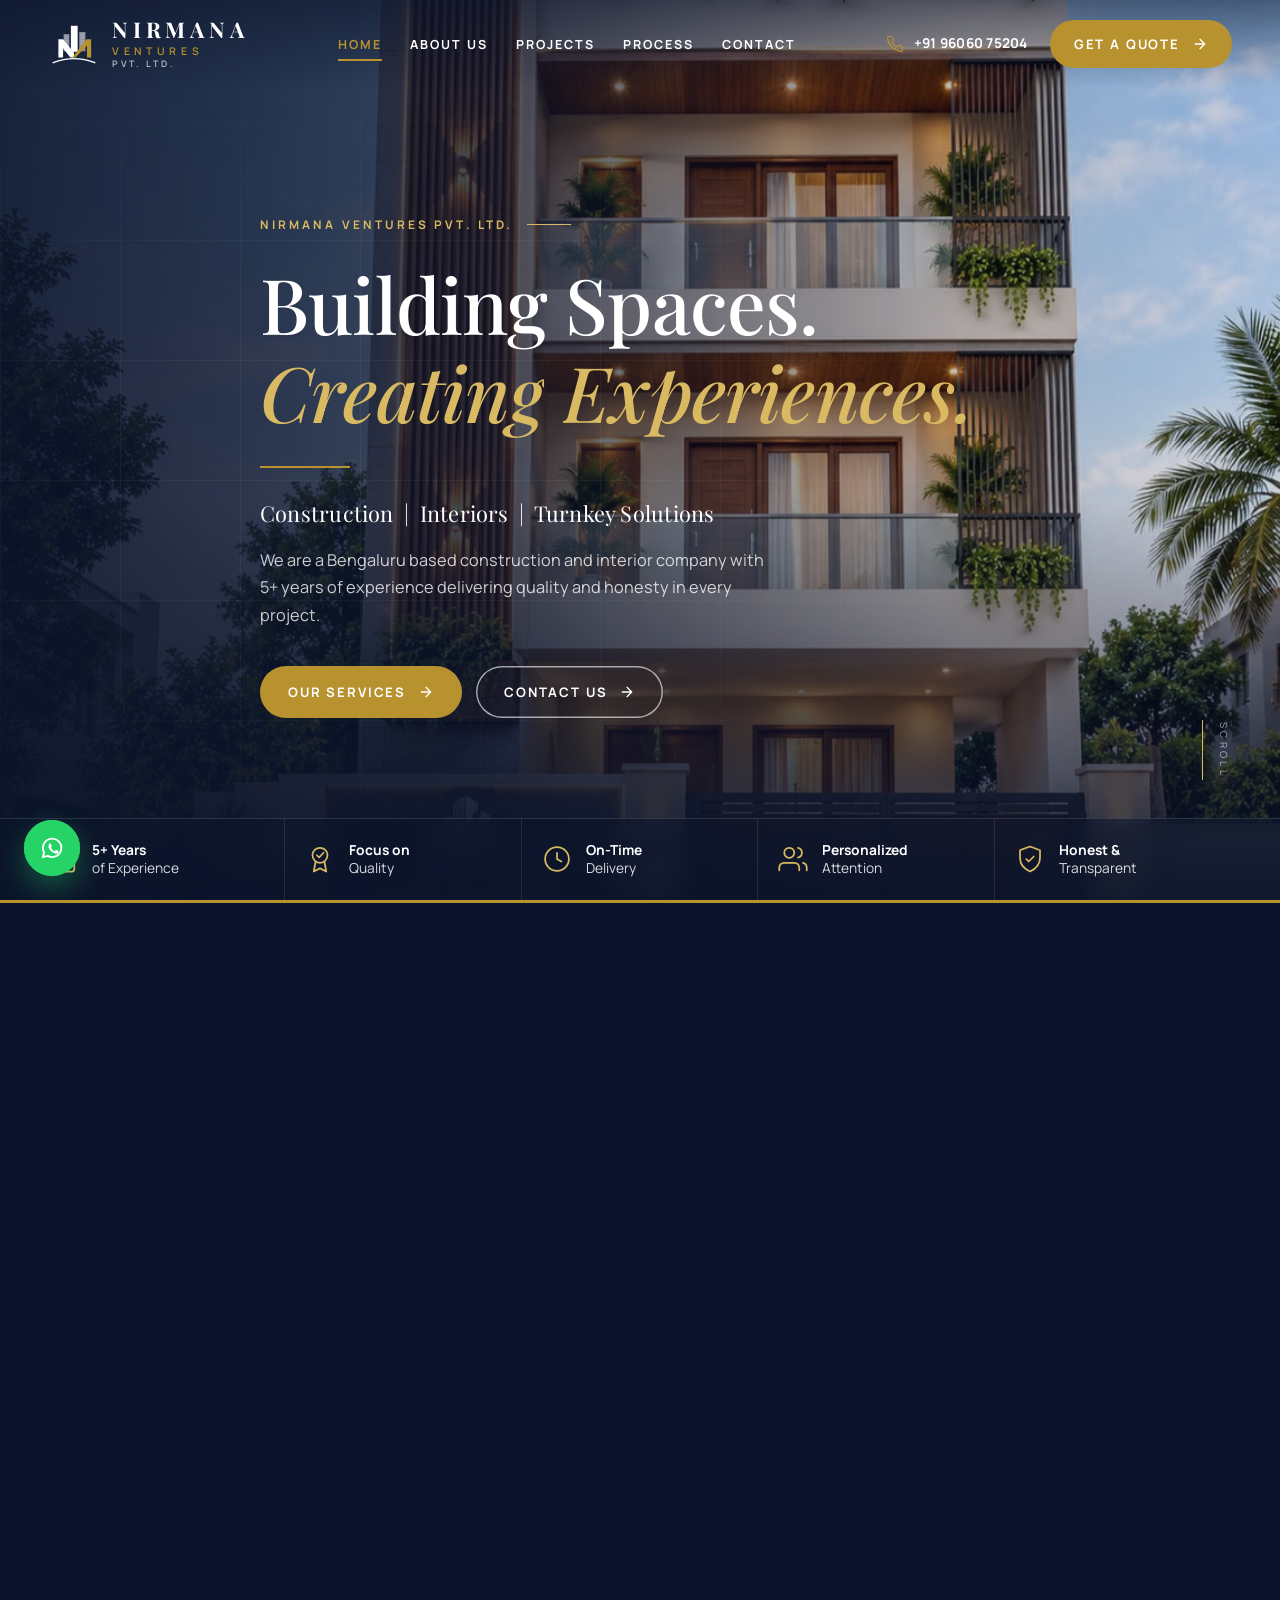
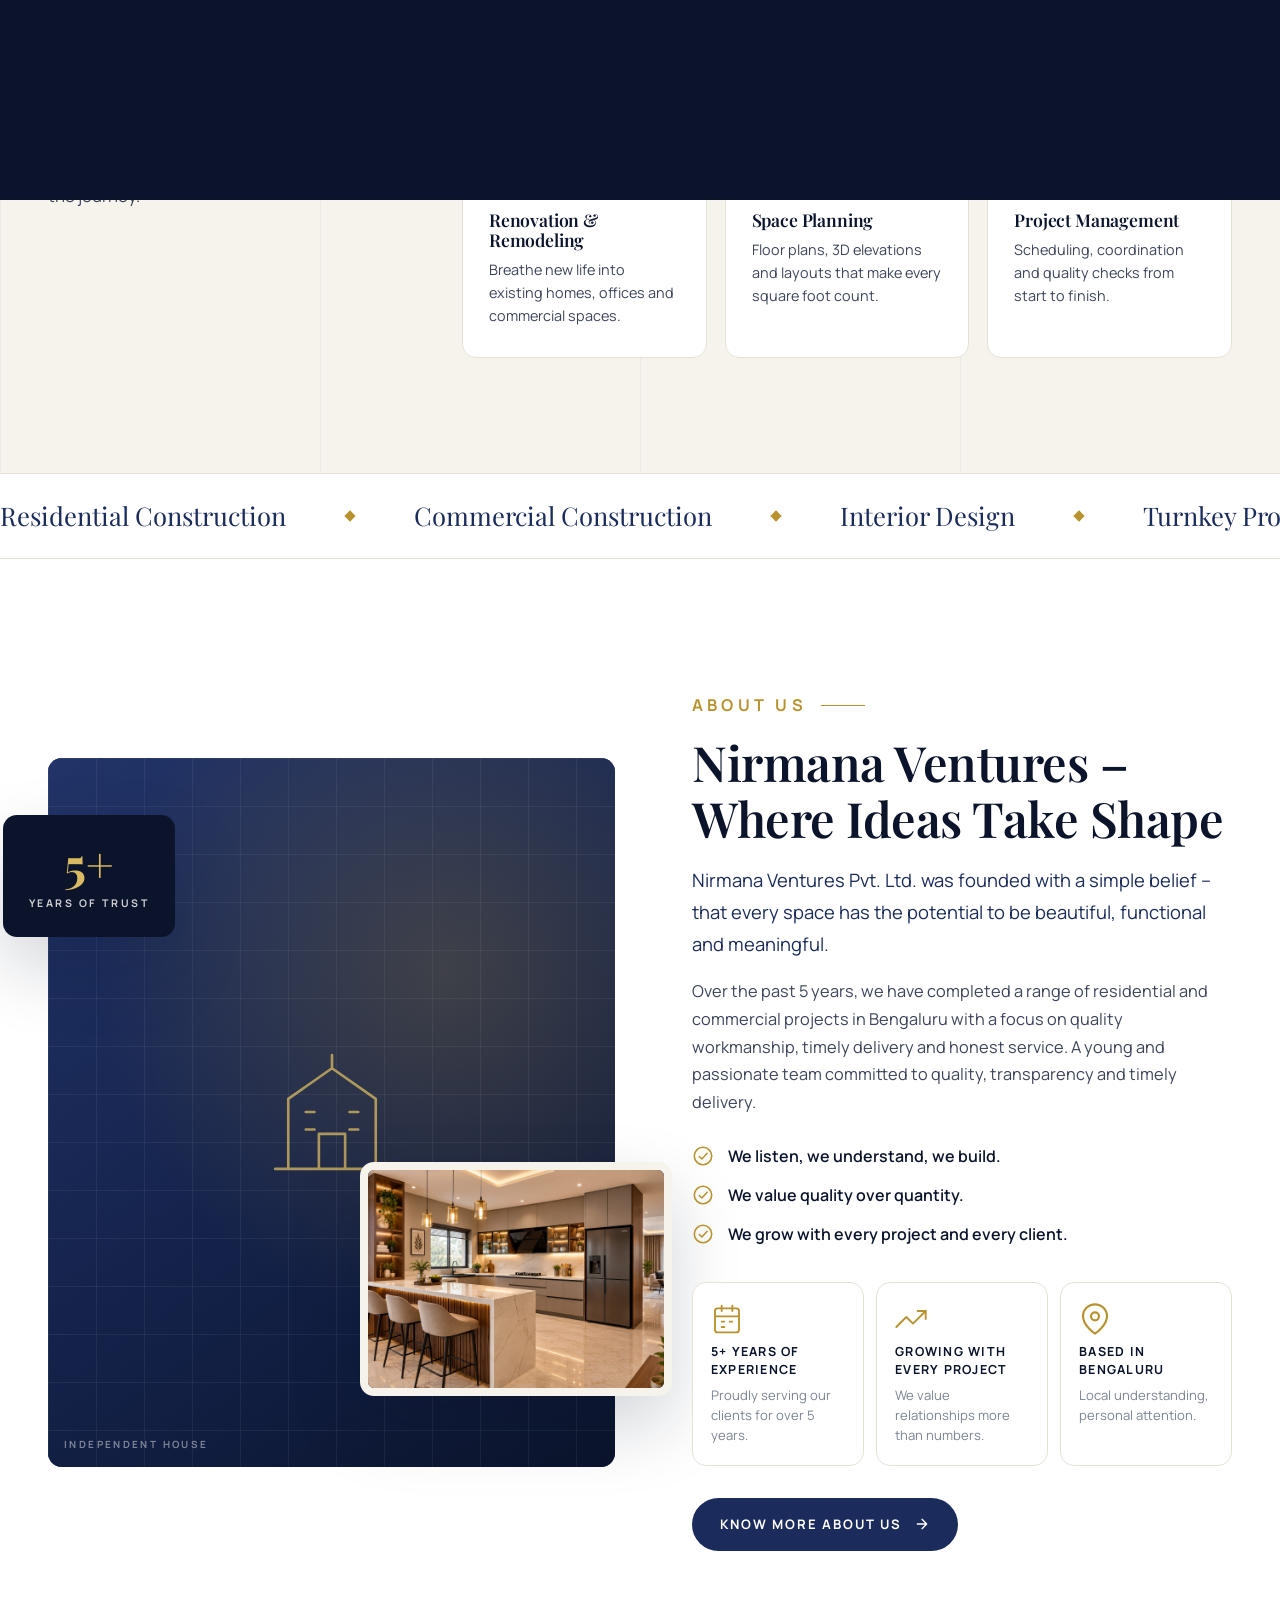
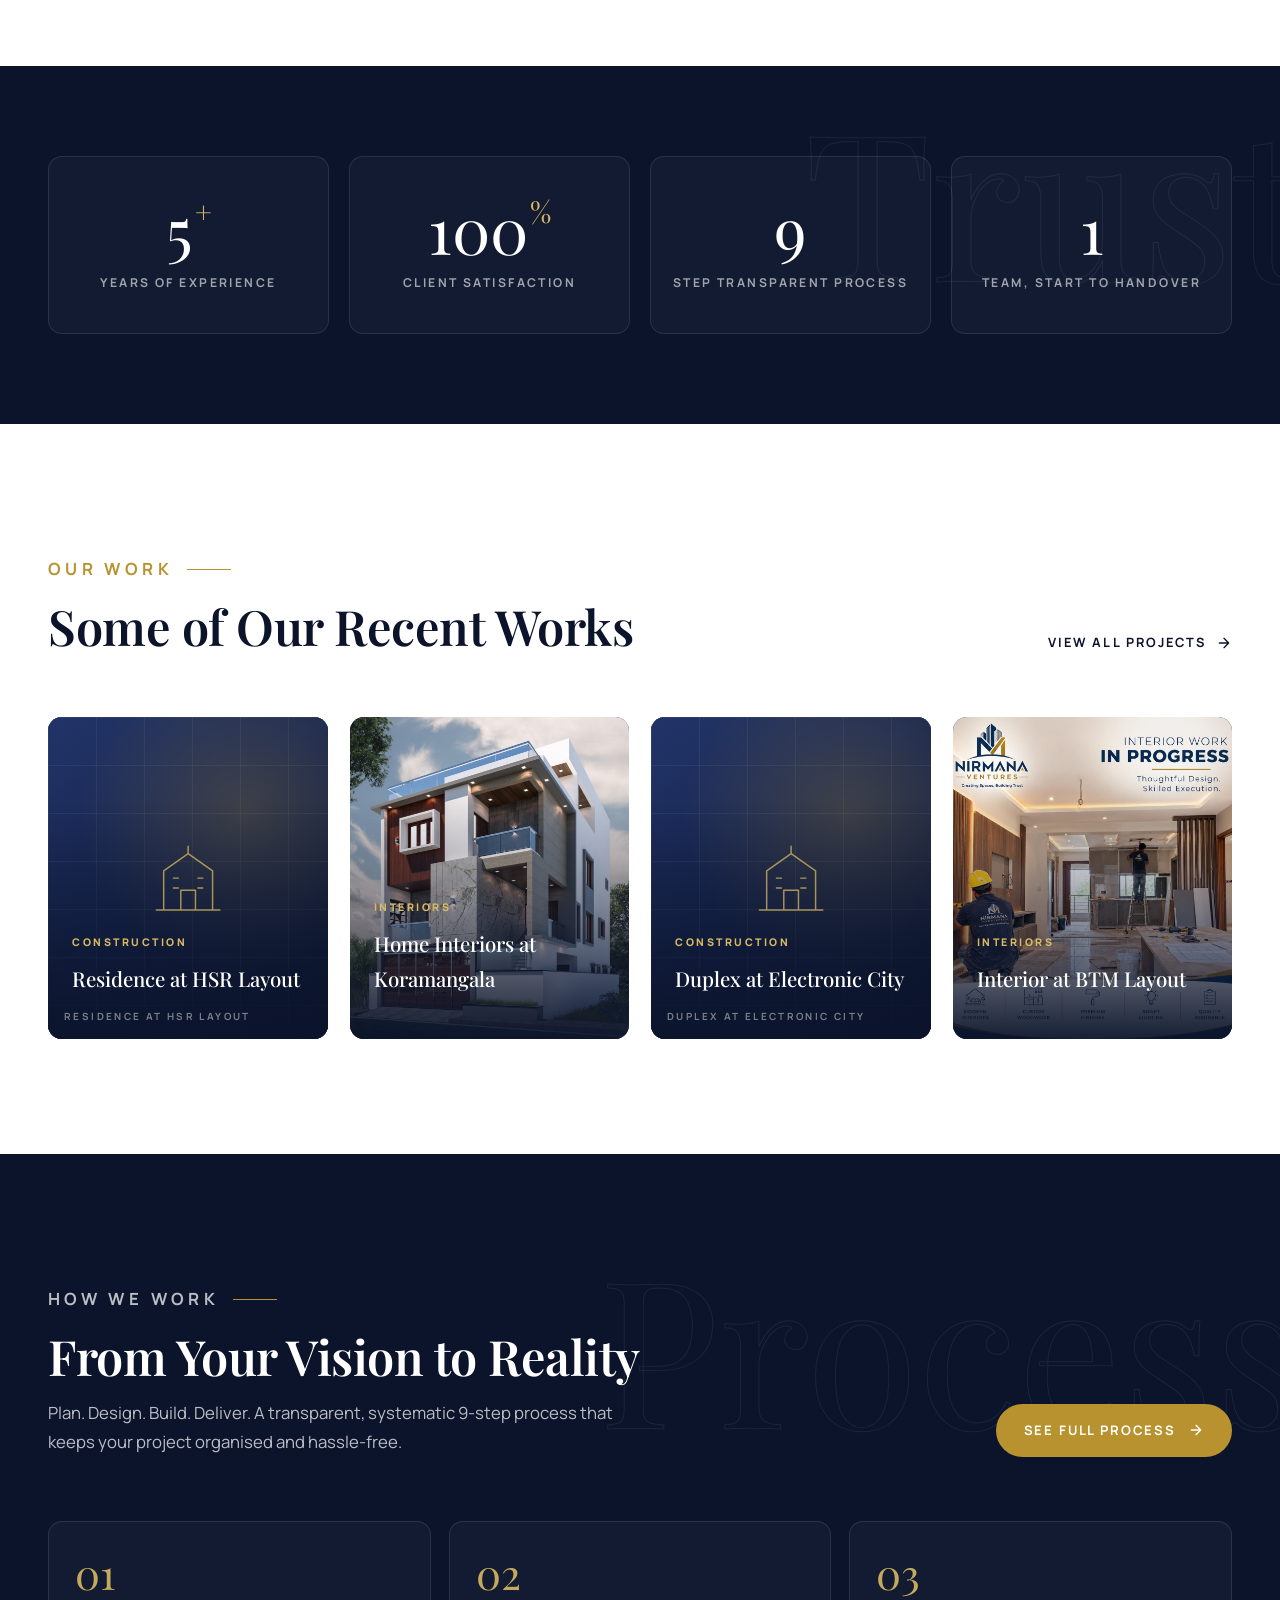
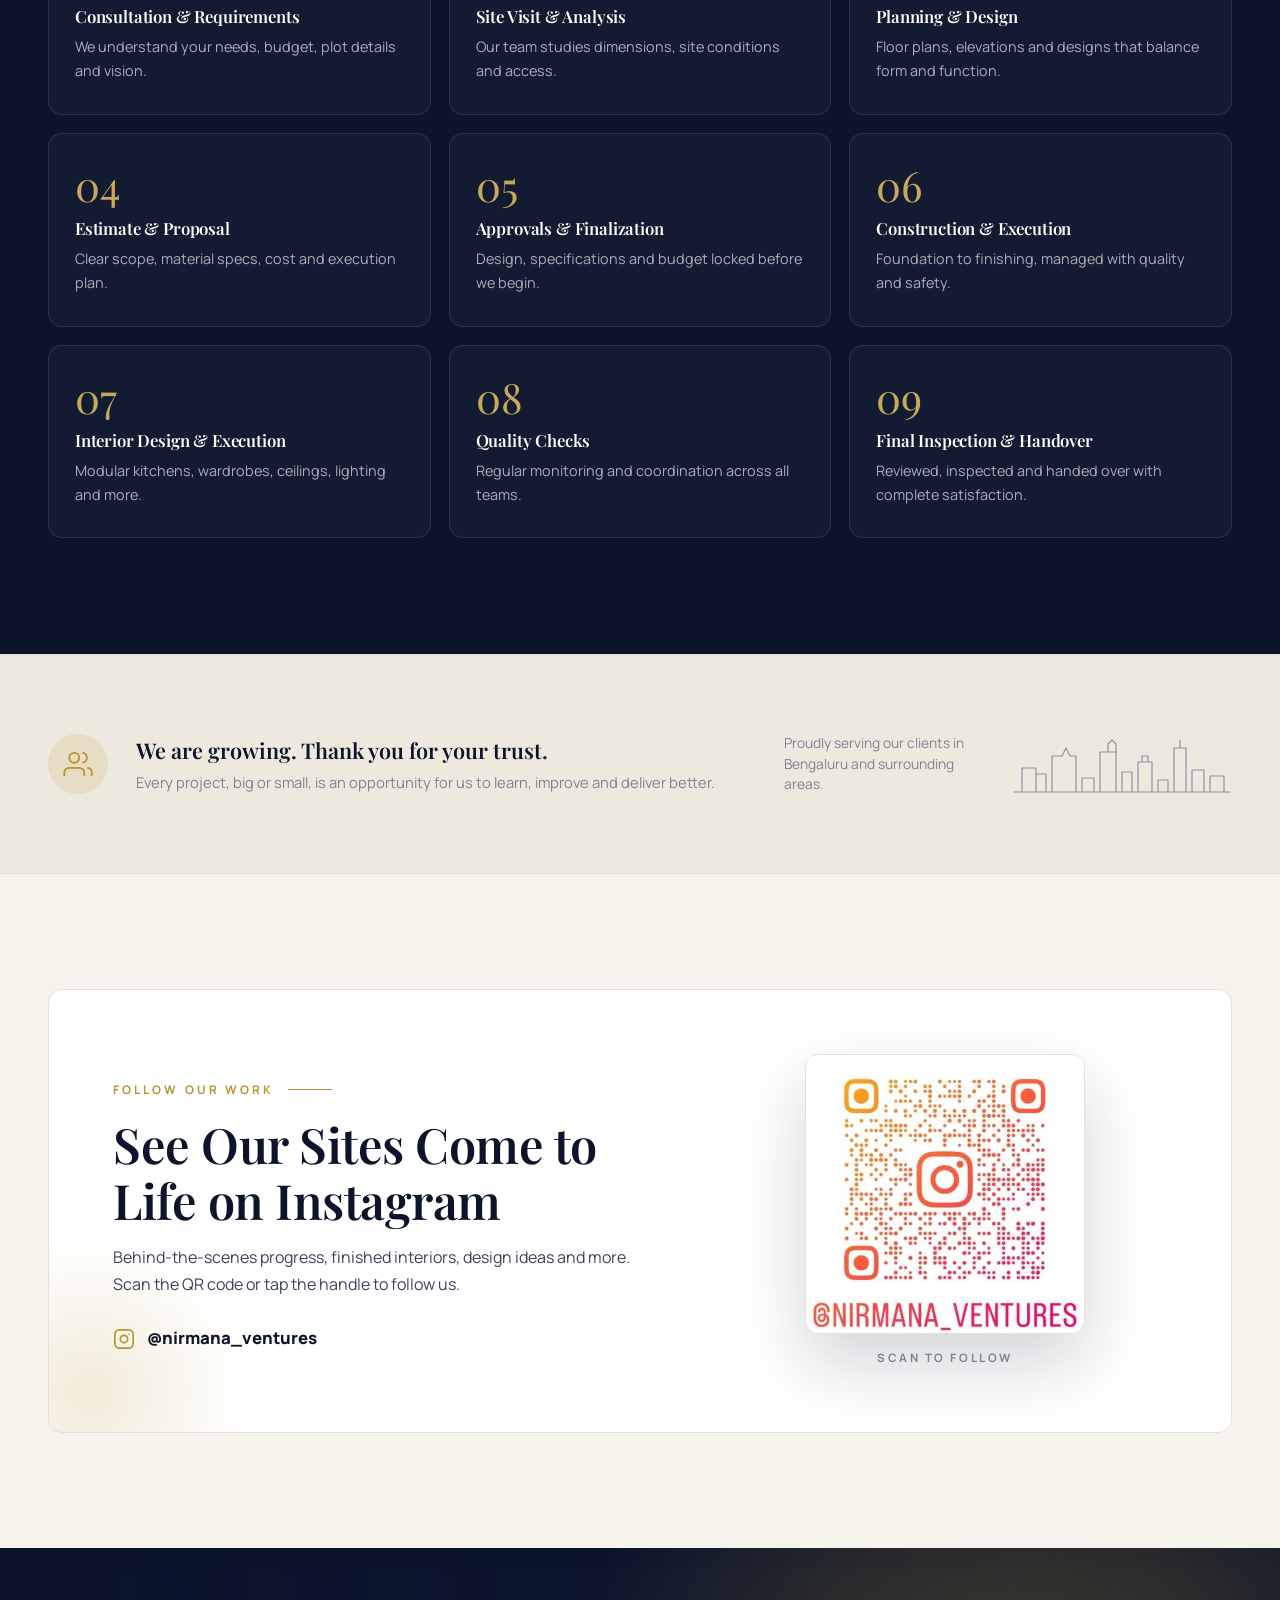
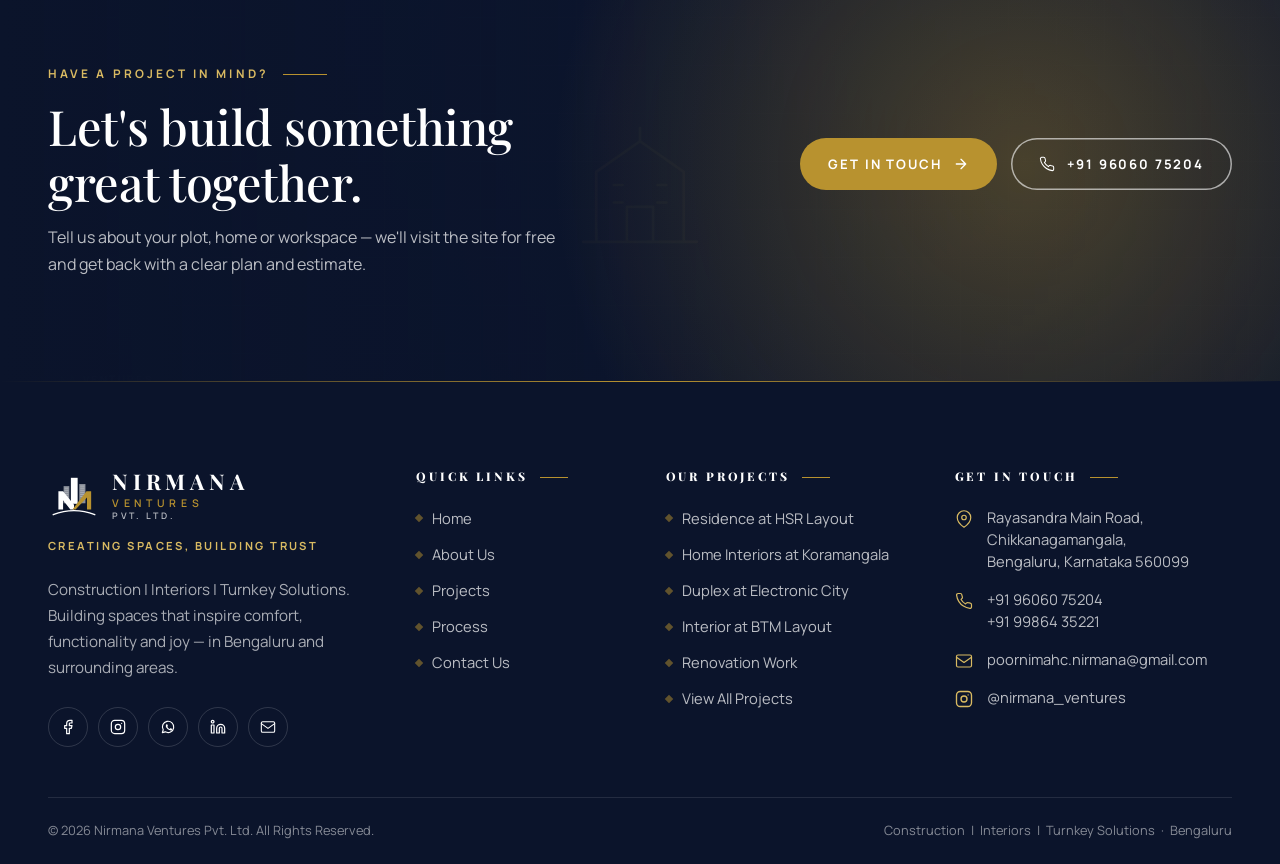
==== commit 730a7f49: "Update index.html" ====
--- a/index.html
+++ b/index.html
@@ -119,6 +119,7 @@
       <ul class="nav__list">
         <li><a href="index.html" class="nav__link is-active">Home</a></li>
         <li><a href="about.html" class="nav__link">About Us</a></li>
+        <li><a href="projects.html" class="nav__link">Projects</a></li>
         <li><a href="process.html" class="nav__link">Process</a></li>
         <li><a href="contact.html" class="nav__link">Contact</a></li>
       </ul>
@@ -324,44 +325,49 @@
           <p class="eyebrow">Our Work</p>
           <h2>Some of Our Recent Works</h2>
         </div>
+        <a href="projects.html" class="link-arrow">View All Projects <svg><use href="#i-arrow"/></svg></a>
       </div>
       <div class="projects-grid" data-stagger>
-        <div class="project">
+        <a href="projects.html" class="project" data-cursor="view">
           <div class="media"><img src="assets/images/project-1.jpg" alt="Residence at HSR Layout" loading="lazy" onerror="imgFallback(this,'Residence at HSR Layout')"></div>
           <div class="project__overlay"></div>
+          <span class="project__plus"><svg><use href="#i-plus"/></svg></span>
           <div class="project__info">
             <span class="project__cat">Construction</span>
             <div class="project__title">Residence at HSR Layout</div>
             <div class="project__loc"><svg><use href="#i-pin"/></svg>Bengaluru</div>
           </div>
-        </div>
-        <div class="project">
+        </a>
+        <a href="projects.html" class="project" data-cursor="view">
           <div class="media"><img src="assets/images/project-2.jpg" alt="Home Interiors at Koramangala" loading="lazy" onerror="imgFallback(this,'Home Interiors at Koramangala')"></div>
           <div class="project__overlay"></div>
+          <span class="project__plus"><svg><use href="#i-plus"/></svg></span>
           <div class="project__info">
             <span class="project__cat">Interiors</span>
             <div class="project__title">Home Interiors at Koramangala</div>
             <div class="project__loc"><svg><use href="#i-pin"/></svg>Bengaluru</div>
           </div>
-        </div>
-        <div class="project">
+        </a>
+        <a href="projects.html" class="project" data-cursor="view">
           <div class="media"><img src="assets/images/project-3.jpg" alt="Duplex at Electronic City" loading="lazy" onerror="imgFallback(this,'Duplex at Electronic City')"></div>
           <div class="project__overlay"></div>
+          <span class="project__plus"><svg><use href="#i-plus"/></svg></span>
           <div class="project__info">
             <span class="project__cat">Construction</span>
             <div class="project__title">Duplex at Electronic City</div>
             <div class="project__loc"><svg><use href="#i-pin"/></svg>Bengaluru</div>
           </div>
-        </div>
-        <div class="project">
+        </a>
+        <a href="projects.html" class="project" data-cursor="view">
           <div class="media"><img src="assets/images/project-4.jpg" alt="Interior at BTM Layout" loading="lazy" onerror="imgFallback(this,'Interior at BTM Layout')"></div>
           <div class="project__overlay"></div>
+          <span class="project__plus"><svg><use href="#i-plus"/></svg></span>
           <div class="project__info">
             <span class="project__cat">Interiors</span>
             <div class="project__title">Interior at BTM Layout</div>
             <div class="project__loc"><svg><use href="#i-pin"/></svg>Bengaluru</div>
           </div>
-        </div>
+        </a>
       </div>
     </div>
   </section>
@@ -472,19 +478,20 @@
         <nav class="footer__links">
           <a href="index.html">Home</a>
           <a href="about.html">About Us</a>
+          <a href="projects.html">Projects</a>
           <a href="process.html">Process</a>
           <a href="contact.html">Contact Us</a>
         </nav>
       </div>
       <div>
-        <h4 class="footer__title">Our Services</h4>
+        <h4 class="footer__title">Our Projects</h4>
         <nav class="footer__links">
-          <a href="index.html#services">Residential Construction</a>
-          <a href="index.html#services">Commercial Construction</a>
-          <a href="index.html#services">Turnkey Projects</a>
-          <a href="index.html#services">Interior Design</a>
-          <a href="index.html#services">Renovation &amp; Remodeling</a>
-          <a href="index.html#services">Project Management</a>
+          <a href="projects.html">Residence at HSR Layout</a>
+          <a href="projects.html">Home Interiors at Koramangala</a>
+          <a href="projects.html">Duplex at Electronic City</a>
+          <a href="projects.html">Interior at BTM Layout</a>
+          <a href="projects.html">Renovation Work</a>
+          <a href="projects.html">View All Projects</a>
         </nav>
       </div>
       <div>
--- a/css/style.css
+++ b/css/style.css
@@ -0,0 +1,3480 @@
+/* =====================================================================
+   NIRMANA VENTURES PVT. LTD. — Global Stylesheet
+   Theme: Navy + Gold (matched to brand logo)
+   ===================================================================== */
+
+/* ---------- Design tokens ---------- */
+:root {
+  --navy: #1b2b5b;
+  --navy-2: #24397a;
+  --navy-deep: #0b142b;
+  --ink: #111729;
+  --gold: #b8922f;
+  --gold-2: #d9ba62;
+  --gold-soft: rgba(184, 146, 47, 0.14);
+  --grey: #7c8493;
+  --grey-2: #aeb4bf;
+  --line: #e5e1d7;
+  --cream: #f6f3ec;
+  --cream-2: #eee9de;
+  --white: #ffffff;
+
+  --font-head: "Playfair Display", Georgia, "Times New Roman", serif;
+  --font-body: "Manrope", "Segoe UI", system-ui, -apple-system, sans-serif;
+
+  --ease: cubic-bezier(0.22, 1, 0.36, 1);
+  --ease-2: cubic-bezier(0.77, 0, 0.175, 1);
+  --ease-3: cubic-bezier(0.16, 1, 0.3, 1);
+
+  --radius: 6px;
+  --radius-lg: 14px;
+  --container: 1280px;
+  --gutter: clamp(20px, 4vw, 48px);
+  --header-h: 88px;
+  --section: clamp(72px, 9vw, 130px);
+
+  --shadow-sm: 0 6px 18px rgba(11, 20, 43, 0.06);
+  --shadow-md: 0 16px 40px rgba(11, 20, 43, 0.1);
+  --shadow-lg: 0 30px 70px rgba(11, 20, 43, 0.18);
+}
+
+/* ---------- Reset ---------- */
+*,
+*::before,
+*::after {
+  box-sizing: border-box;
+  margin: 0;
+  padding: 0;
+}
+html {
+  scroll-behavior: smooth;
+  -webkit-text-size-adjust: 100%;
+}
+body {
+  font-family: var(--font-body);
+  font-size: 16px;
+  line-height: 1.7;
+  color: var(--ink);
+  background: var(--cream);
+  overflow-x: hidden;
+  -webkit-font-smoothing: antialiased;
+}
+body.is-locked {
+  overflow: hidden;
+}
+img,
+svg,
+video {
+  display: block;
+  max-width: 100%;
+}
+a {
+  color: inherit;
+  text-decoration: none;
+}
+ul {
+  list-style: none;
+}
+button,
+input,
+textarea,
+select {
+  font: inherit;
+  color: inherit;
+}
+button {
+  cursor: pointer;
+  background: none;
+  border: 0;
+}
+::selection {
+  background: var(--gold);
+  color: var(--white);
+}
+
+h1,
+h2,
+h3,
+h4 {
+  font-family: var(--font-head);
+  font-weight: 600;
+  line-height: 1.15;
+  color: var(--navy-deep);
+  letter-spacing: -0.01em;
+}
+h1 {
+  font-size: clamp(2.6rem, 6vw, 5rem);
+}
+h2 {
+  font-size: clamp(2rem, 3.8vw, 3.2rem);
+}
+h3 {
+  font-size: clamp(1.25rem, 1.8vw, 1.6rem);
+}
+h4 {
+  font-size: 1.15rem;
+}
+em {
+  font-style: italic;
+  color: var(--gold);
+}
+p {
+  color: #3d4459;
+}
+
+.container {
+  width: min(100% - var(--gutter) * 2, var(--container));
+  margin-inline: auto;
+}
+.section {
+  padding-block: var(--section);
+  position: relative;
+}
+.section--cream {
+  background: var(--cream);
+}
+.section--white {
+  background: var(--white);
+}
+.section--navy {
+  background: var(--navy-deep);
+  color: var(--white);
+}
+.section--navy h2,
+.section--navy h3,
+.section--navy h4 {
+  color: var(--white);
+}
+.section--navy p {
+  color: rgba(255, 255, 255, 0.72);
+}
+
+/* ---------- Typography helpers ---------- */
+.eyebrow {
+  display: inline-flex;
+  align-items: center;
+  gap: 14px;
+  font-size: 0.74rem;
+  font-weight: 700;
+  letter-spacing: 0.26em;
+  text-transform: uppercase;
+  color: var(--gold);
+}
+.eyebrow::after {
+  content: "";
+  width: 44px;
+  height: 1px;
+  background: var(--gold);
+  transform-origin: left;
+  transform: scaleX(0);
+  transition: transform 1.2s var(--ease) 0.3s;
+}
+.is-in .eyebrow::after,
+.eyebrow.is-in::after,
+.is-loaded .hero .eyebrow::after {
+  transform: scaleX(1);
+}
+.section-head {
+  max-width: 720px;
+  margin-bottom: clamp(40px, 5vw, 64px);
+}
+.section-head--center {
+  text-align: center;
+  margin-inline: auto;
+}
+.section-head--center .eyebrow {
+  justify-content: center;
+}
+.section-head--center .eyebrow::after {
+  display: none;
+}
+.section-head h2 {
+  margin-top: 14px;
+}
+.section-head p {
+  margin-top: 16px;
+  font-size: 1.05rem;
+  max-width: 60ch;
+}
+.section-head--center p {
+  margin-inline: auto;
+}
+.section-head--split {
+  max-width: none;
+  display: flex;
+  align-items: flex-end;
+  justify-content: space-between;
+  gap: 32px;
+  flex-wrap: wrap;
+}
+.lead {
+  font-size: 1.15rem;
+  line-height: 1.75;
+}
+.text-gold {
+  color: var(--gold);
+}
+.muted {
+  color: var(--grey);
+}
+
+/* ---------- Buttons ---------- */
+.btn {
+  --btn-bg: var(--navy);
+  --btn-fg: var(--white);
+  position: relative;
+  display: inline-flex;
+  align-items: center;
+  gap: 12px;
+  padding: 15px 28px;
+  border-radius: 999px;
+  font-size: 0.82rem;
+  font-weight: 700;
+  letter-spacing: 0.14em;
+  text-transform: uppercase;
+  color: var(--btn-fg);
+  background: var(--btn-bg);
+  isolation: isolate;
+  overflow: hidden;
+  transition: color 0.4s var(--ease), transform 0.4s var(--ease), box-shadow 0.4s var(--ease);
+  white-space: nowrap;
+}
+.btn::before {
+  content: "";
+  position: absolute;
+  inset: 0;
+  background: var(--gold);
+  border-radius: inherit;
+  transform: translateY(101%);
+  transition: transform 0.55s var(--ease);
+  z-index: -1;
+}
+.btn:hover::before {
+  transform: translateY(0);
+}
+.btn:hover {
+  box-shadow: 0 14px 30px rgba(184, 146, 47, 0.3);
+}
+.btn svg {
+  width: 16px;
+  height: 16px;
+  transition: transform 0.4s var(--ease);
+}
+.btn:hover svg {
+  transform: translateX(5px);
+}
+.btn--gold {
+  --btn-bg: var(--gold);
+  --btn-fg: var(--white);
+}
+.btn--gold::before {
+  background: var(--navy);
+}
+.btn--gold:hover {
+  box-shadow: 0 14px 30px rgba(27, 43, 91, 0.3);
+}
+.btn--outline {
+  --btn-bg: transparent;
+  --btn-fg: var(--navy-deep);
+  box-shadow: inset 0 0 0 1.5px var(--navy-deep);
+}
+.btn--outline:hover {
+  color: var(--white);
+  box-shadow: inset 0 0 0 1.5px var(--gold);
+}
+.btn--outline-light {
+  --btn-bg: transparent;
+  --btn-fg: var(--white);
+  box-shadow: inset 0 0 0 1.5px rgba(255, 255, 255, 0.6);
+}
+.btn--outline-light:hover {
+  box-shadow: inset 0 0 0 1.5px var(--gold);
+}
+.btn--white {
+  --btn-bg: var(--white);
+  --btn-fg: var(--navy-deep);
+}
+.btn--white:hover {
+  color: var(--white);
+}
+.btn-group {
+  display: flex;
+  flex-wrap: wrap;
+  gap: 14px;
+}
+.link-arrow {
+  display: inline-flex;
+  align-items: center;
+  gap: 10px;
+  font-size: 0.8rem;
+  font-weight: 700;
+  letter-spacing: 0.16em;
+  text-transform: uppercase;
+  color: var(--navy-deep);
+  position: relative;
+}
+.link-arrow svg {
+  width: 16px;
+  height: 16px;
+  transition: transform 0.4s var(--ease);
+}
+.link-arrow::after {
+  content: "";
+  position: absolute;
+  left: 0;
+  bottom: -4px;
+  height: 1px;
+  width: 100%;
+  background: var(--gold);
+  transform: scaleX(0);
+  transform-origin: right;
+  transition: transform 0.5s var(--ease);
+}
+.link-arrow:hover::after {
+  transform: scaleX(1);
+  transform-origin: left;
+}
+.link-arrow:hover svg {
+  transform: translateX(6px);
+}
+
+/* ---------- Preloader ---------- */
+.preloader {
+  position: fixed;
+  inset: 0;
+  z-index: 9999;
+  background: var(--navy-deep);
+  display: grid;
+  place-items: center;
+  color: var(--white);
+  transition: transform 1s var(--ease-2), visibility 0s 1s;
+}
+.preloader.is-done {
+  transform: translateY(-100%);
+  visibility: hidden;
+}
+.preloader__inner {
+  text-align: center;
+  display: grid;
+  gap: 26px;
+  justify-items: center;
+}
+.preloader__mark {
+  width: 96px;
+  height: 96px;
+  animation: markFloat 3s ease-in-out infinite;
+}
+.preloader__mark path {
+  stroke-dasharray: 600;
+  stroke-dashoffset: 600;
+  animation: draw 2.2s var(--ease) forwards;
+}
+@keyframes draw {
+  to {
+    stroke-dashoffset: 0;
+  }
+}
+@keyframes markFloat {
+  0%,
+  100% {
+    transform: translateY(0);
+  }
+  50% {
+    transform: translateY(-6px);
+  }
+}
+.preloader__name {
+  font-family: var(--font-head);
+  font-size: 1.6rem;
+  letter-spacing: 0.28em;
+  text-transform: uppercase;
+  color: var(--white);
+}
+.preloader__name span {
+  color: var(--gold-2);
+  font-size: 0.8rem;
+  letter-spacing: 0.5em;
+  display: block;
+  margin-top: 6px;
+  font-family: var(--font-body);
+  font-weight: 600;
+}
+.preloader__bar {
+  width: 220px;
+  height: 1px;
+  background: rgba(255, 255, 255, 0.15);
+  position: relative;
+  overflow: hidden;
+}
+.preloader__bar i {
+  position: absolute;
+  inset: 0;
+  background: var(--gold);
+  transform-origin: left;
+  transform: scaleX(0);
+  transition: transform 0.3s linear;
+}
+.preloader__count {
+  font-size: 0.75rem;
+  letter-spacing: 0.3em;
+  color: rgba(255, 255, 255, 0.5);
+  font-variant-numeric: tabular-nums;
+}
+
+/* ---------- Page transition ---------- */
+.page-transition {
+  position: fixed;
+  inset: 0;
+  z-index: 9998;
+  background: var(--navy-deep);
+  transform: translateY(100%);
+  pointer-events: none;
+  transition: transform 0.7s var(--ease-2);
+}
+.page-transition.is-active {
+  transform: translateY(0);
+}
+.page-transition::after {
+  content: "";
+  position: absolute;
+  left: 0;
+  right: 0;
+  top: 0;
+  height: 3px;
+  background: var(--gold);
+}
+
+/* ---------- Custom cursor ---------- */
+.cursor,
+.cursor-ring {
+  position: fixed;
+  top: 0;
+  left: 0;
+  pointer-events: none;
+  z-index: 9990;
+  border-radius: 50%;
+  transform: translate(-50%, -50%);
+  opacity: 0;
+  transition: opacity 0.3s;
+}
+.cursor {
+  width: 8px;
+  height: 8px;
+  background: var(--gold);
+  mix-blend-mode: difference;
+}
+.cursor-ring {
+  width: 40px;
+  height: 40px;
+  border: 1.5px solid rgba(184, 146, 47, 0.7);
+  display: grid;
+  place-items: center;
+  font-size: 0.6rem;
+  letter-spacing: 0.2em;
+  font-weight: 700;
+  text-transform: uppercase;
+  color: var(--white);
+  transition: width 0.4s var(--ease), height 0.4s var(--ease), background 0.4s, border-color 0.4s, opacity 0.3s;
+}
+.cursor-ring span {
+  opacity: 0;
+  transition: opacity 0.3s;
+}
+body.has-cursor .cursor,
+body.has-cursor .cursor-ring {
+  opacity: 1;
+}
+body.cursor-hover .cursor-ring {
+  width: 64px;
+  height: 64px;
+  background: rgba(184, 146, 47, 0.12);
+}
+body.cursor-view .cursor-ring {
+  width: 92px;
+  height: 92px;
+  background: var(--gold);
+  border-color: var(--gold);
+}
+body.cursor-view .cursor-ring span {
+  opacity: 1;
+}
+body.cursor-view .cursor {
+  opacity: 0;
+}
+@media (hover: none), (pointer: coarse), (max-width: 900px) {
+  .cursor,
+  .cursor-ring {
+    display: none;
+  }
+}
+
+/* ---------- Header ---------- */
+.header {
+  position: fixed;
+  top: 0;
+  left: 0;
+  right: 0;
+  z-index: 1000;
+  height: var(--header-h);
+  transition: transform 0.6s var(--ease), background 0.5s, box-shadow 0.5s, height 0.5s var(--ease);
+  --nav-fg: var(--white);
+}
+.header::before {
+  content: "";
+  position: absolute;
+  inset: 0;
+  background: linear-gradient(to bottom, rgba(11, 20, 43, 0.55), transparent);
+  opacity: 1;
+  transition: opacity 0.5s;
+  pointer-events: none;
+}
+.header.is-scrolled {
+  height: 72px;
+  background: rgba(255, 255, 255, 0.92);
+  backdrop-filter: blur(14px);
+  -webkit-backdrop-filter: blur(14px);
+  box-shadow: 0 1px 0 var(--line), var(--shadow-sm);
+  --nav-fg: var(--navy-deep);
+}
+.header.is-scrolled::before {
+  opacity: 0;
+}
+.header.is-hidden {
+  transform: translateY(-110%);
+}
+.header--light {
+  --nav-fg: var(--navy-deep);
+}
+.header--light::before {
+  display: none;
+}
+.header__inner {
+  height: 100%;
+  display: flex;
+  align-items: center;
+  justify-content: space-between;
+  gap: 32px;
+  position: relative;
+}
+
+.brand {
+  display: flex;
+  align-items: center;
+  gap: 12px;
+  color: var(--nav-fg);
+  transition: color 0.4s;
+}
+.brand__mark {
+  width: 52px;
+  height: 52px;
+  flex: none;
+  transition: transform 0.6s var(--ease);
+}
+.brand:hover .brand__mark {
+  transform: rotate(-6deg) scale(1.05);
+}
+.brand__text {
+  display: flex;
+  flex-direction: column;
+  line-height: 1;
+}
+.brand__name {
+  font-family: var(--font-head);
+  font-weight: 700;
+  font-size: 1.35rem;
+  letter-spacing: 0.22em;
+  text-transform: uppercase;
+}
+.brand__sub {
+  font-size: 0.66rem;
+  letter-spacing: 0.44em;
+  text-transform: uppercase;
+  font-weight: 600;
+  color: var(--gold);
+  margin-top: 5px;
+}
+.brand__tag {
+  font-size: 0.56rem;
+  letter-spacing: 0.3em;
+  text-transform: uppercase;
+  margin-top: 4px;
+  opacity: 0.7;
+  font-weight: 600;
+}
+
+.nav__list {
+  display: flex;
+  gap: clamp(18px, 2.2vw, 34px);
+}
+.nav__link {
+  position: relative;
+  font-size: 0.78rem;
+  font-weight: 700;
+  letter-spacing: 0.16em;
+  text-transform: uppercase;
+  color: var(--nav-fg);
+  padding: 8px 0;
+  transition: color 0.4s;
+}
+.nav__link::after {
+  content: "";
+  position: absolute;
+  left: 0;
+  bottom: 0;
+  width: 100%;
+  height: 2px;
+  background: var(--gold);
+  transform: scaleX(0);
+  transform-origin: right;
+  transition: transform 0.5s var(--ease);
+}
+.nav__link:hover::after,
+.nav__link.is-active::after {
+  transform: scaleX(1);
+  transform-origin: left;
+}
+.nav__link.is-active {
+  color: var(--gold);
+}
+.nav__extra {
+  display: none;
+}
+
+.header__actions {
+  display: flex;
+  align-items: center;
+  gap: 22px;
+}
+.header__phone {
+  display: inline-flex;
+  align-items: center;
+  gap: 10px;
+  font-size: 0.85rem;
+  font-weight: 700;
+  color: var(--nav-fg);
+  transition: color 0.4s;
+  letter-spacing: 0.02em;
+}
+.header__phone svg {
+  width: 18px;
+  height: 18px;
+  color: var(--gold);
+}
+.header__phone:hover {
+  color: var(--gold);
+}
+.header .btn {
+  padding: 13px 24px;
+}
+
+.burger {
+  display: none;
+  width: 44px;
+  height: 44px;
+  position: relative;
+  z-index: 1101;
+}
+.burger span {
+  position: absolute;
+  left: 10px;
+  width: 24px;
+  height: 2px;
+  background: var(--nav-fg);
+  transition: transform 0.5s var(--ease), opacity 0.3s, background 0.4s, top 0.5s var(--ease);
+}
+.burger span:nth-child(1) {
+  top: 14px;
+}
+.burger span:nth-child(2) {
+  top: 21px;
+}
+.burger span:nth-child(3) {
+  top: 28px;
+}
+body.nav-open .burger span {
+  background: var(--white);
+}
+body.nav-open .burger span:nth-child(1) {
+  top: 21px;
+  transform: rotate(45deg);
+}
+body.nav-open .burger span:nth-child(2) {
+  opacity: 0;
+}
+body.nav-open .burger span:nth-child(3) {
+  top: 21px;
+  transform: rotate(-45deg);
+}
+
+@media (max-width: 1100px) {
+  .header__phone {
+    display: none;
+  }
+}
+@media (max-width: 960px) {
+  .burger {
+    display: block;
+  }
+  .header .btn {
+    display: none;
+  }
+  .nav {
+    position: fixed;
+    inset: 0;
+    z-index: 1100;
+    background: var(--navy-deep);
+    display: flex;
+    flex-direction: column;
+    justify-content: center;
+    padding: 120px var(--gutter) 60px;
+    clip-path: circle(0% at calc(100% - 44px) 44px);
+    transition: clip-path 0.9s var(--ease-2);
+    overflow-y: auto;
+  }
+  body.nav-open .nav {
+    clip-path: circle(150% at calc(100% - 44px) 44px);
+  }
+  .nav__list {
+    flex-direction: column;
+    gap: 6px;
+  }
+  .nav__link {
+    font-family: var(--font-head);
+    font-size: clamp(2rem, 8vw, 3rem);
+    letter-spacing: 0;
+    text-transform: none;
+    font-weight: 500;
+    color: var(--white);
+    display: inline-block;
+    opacity: 0;
+    transform: translateY(30px);
+    transition: opacity 0.6s var(--ease), transform 0.6s var(--ease), color 0.3s;
+  }
+  .nav__link::after {
+    display: none;
+  }
+  .nav__link.is-active {
+    color: var(--gold-2);
+  }
+  body.nav-open .nav__link {
+    opacity: 1;
+    transform: none;
+  }
+  body.nav-open .nav__list li:nth-child(1) .nav__link { transition-delay: 0.35s; }
+  body.nav-open .nav__list li:nth-child(2) .nav__link { transition-delay: 0.42s; }
+  body.nav-open .nav__list li:nth-child(3) .nav__link { transition-delay: 0.49s; }
+  body.nav-open .nav__list li:nth-child(4) .nav__link { transition-delay: 0.56s; }
+  body.nav-open .nav__list li:nth-child(5) .nav__link { transition-delay: 0.63s; }
+  body.nav-open .nav__list li:nth-child(6) .nav__link { transition-delay: 0.7s; }
+  .nav__extra {
+    display: grid;
+    gap: 18px;
+    margin-top: 48px;
+    padding-top: 32px;
+    border-top: 1px solid rgba(255, 255, 255, 0.12);
+    color: rgba(255, 255, 255, 0.7);
+    font-size: 0.9rem;
+    opacity: 0;
+    transition: opacity 0.6s 0.8s;
+  }
+  body.nav-open .nav__extra {
+    opacity: 1;
+  }
+  .nav__extra a {
+    color: var(--white);
+  }
+  .nav__extra .socials a {
+    border-color: rgba(255, 255, 255, 0.2);
+  }
+  .header.is-scrolled {
+    height: 72px;
+  }
+}
+
+/* ---------- Socials ---------- */
+.socials {
+  display: flex;
+  gap: 10px;
+}
+.socials a {
+  width: 40px;
+  height: 40px;
+  border: 1px solid var(--line);
+  border-radius: 50%;
+  display: grid;
+  place-items: center;
+  transition: background 0.4s, color 0.4s, border-color 0.4s, transform 0.4s var(--ease);
+}
+.socials a svg {
+  width: 16px;
+  height: 16px;
+}
+.socials a:hover {
+  background: var(--gold);
+  border-color: var(--gold);
+  color: var(--white);
+  transform: translateY(-3px);
+}
+
+/* ---------- Hero (home) ---------- */
+.hero {
+  position: relative;
+  min-height: 100svh;
+  display: flex;
+  align-items: center;
+  overflow: hidden;
+  background: var(--navy-deep);
+  color: var(--white);
+  padding-top: var(--header-h);
+}
+.hero__media {
+  position: absolute;
+  inset: -12% 0;
+  z-index: 0;
+}
+.hero__media img,
+.hero__media .ph {
+  width: 100%;
+  height: 100%;
+  object-fit: cover;
+  transform: scale(1.15);
+  animation: kenburns 18s var(--ease) forwards;
+}
+@keyframes kenburns {
+  to {
+    transform: scale(1);
+  }
+}
+.hero__overlay {
+  position: absolute;
+  inset: 0;
+  z-index: 1;
+  background:
+    linear-gradient(90deg, rgba(11, 20, 43, 0.92) 0%, rgba(11, 20, 43, 0.75) 38%, rgba(11, 20, 43, 0.25) 75%, rgba(11, 20, 43, 0.15) 100%),
+    linear-gradient(to top, rgba(11, 20, 43, 0.9), transparent 45%);
+}
+.hero__grid {
+  position: absolute;
+  inset: 0;
+  z-index: 1;
+  background-image: linear-gradient(rgba(255, 255, 255, 0.045) 1px, transparent 1px),
+    linear-gradient(90deg, rgba(255, 255, 255, 0.045) 1px, transparent 1px);
+  background-size: 120px 120px;
+  mask-image: radial-gradient(ellipse at 30% 50%, #000 20%, transparent 70%);
+  -webkit-mask-image: radial-gradient(ellipse at 30% 50%, #000 20%, transparent 70%);
+  pointer-events: none;
+}
+.hero__content {
+  position: relative;
+  z-index: 2;
+  padding-block: clamp(60px, 8vw, 100px) 160px;
+  max-width: 760px;
+}
+.hero .eyebrow {
+  color: var(--gold-2);
+  opacity: 0;
+  transform: translateY(20px);
+  transition: opacity 0.9s var(--ease) 0.2s, transform 0.9s var(--ease) 0.2s;
+}
+.hero .eyebrow::after {
+  background: var(--gold-2);
+}
+.hero__title {
+  color: var(--white);
+  margin-top: 22px;
+  font-weight: 500;
+}
+.hero__title em {
+  color: var(--gold-2);
+}
+.hero__line {
+  width: 90px;
+  height: 2px;
+  background: var(--gold);
+  margin: 30px 0 26px;
+  transform-origin: left;
+  transform: scaleX(0);
+  transition: transform 1.2s var(--ease) 1.1s;
+}
+.hero__sub {
+  font-family: var(--font-head);
+  font-size: clamp(1.1rem, 1.7vw, 1.4rem);
+  color: var(--white);
+  letter-spacing: 0.01em;
+}
+.hero__desc {
+  margin-top: 16px;
+  max-width: 52ch;
+  color: rgba(255, 255, 255, 0.78);
+  font-size: 1.02rem;
+}
+.hero__cta {
+  margin-top: 36px;
+}
+.hero__sub,
+.hero__desc,
+.hero__cta {
+  opacity: 0;
+  transform: translateY(26px);
+  transition: opacity 1s var(--ease), transform 1s var(--ease);
+}
+.hero__sub { transition-delay: 1.15s; }
+.hero__desc { transition-delay: 1.3s; }
+.hero__cta { transition-delay: 1.45s; }
+.is-loaded .hero .eyebrow,
+.is-loaded .hero__sub,
+.is-loaded .hero__desc,
+.is-loaded .hero__cta {
+  opacity: 1;
+  transform: none;
+}
+.is-loaded .hero__line {
+  transform: scaleX(1);
+}
+
+/* Split-text words */
+.split .w {
+  display: inline-block;
+  overflow: hidden;
+  vertical-align: bottom;
+  padding-bottom: 0.1em;
+  margin-bottom: -0.1em;
+}
+.split .wi {
+  display: inline-block;
+  transform: translateY(115%) rotate(4deg);
+  transform-origin: left bottom;
+  transition: transform 1.1s var(--ease);
+  transition-delay: calc(0.45s + var(--i, 0) * 0.07s);
+}
+.is-loaded .hero .split .wi,
+.split.is-in .wi {
+  transform: none;
+}
+
+/* Hero strip */
+.hero__strip {
+  position: absolute;
+  left: 0;
+  right: 0;
+  bottom: 0;
+  z-index: 3;
+  border-top: 1px solid rgba(255, 255, 255, 0.12);
+  background: rgba(11, 20, 43, 0.55);
+  backdrop-filter: blur(10px);
+  -webkit-backdrop-filter: blur(10px);
+  transform: translateY(100%);
+  transition: transform 1.2s var(--ease) 1.5s;
+}
+.is-loaded .hero__strip {
+  transform: none;
+}
+.hero__strip .container {
+  display: grid;
+  grid-template-columns: repeat(5, 1fr);
+}
+.strip-item {
+  display: flex;
+  align-items: center;
+  gap: 14px;
+  padding: 22px 20px;
+  border-right: 1px solid rgba(255, 255, 255, 0.1);
+  font-size: 0.86rem;
+  line-height: 1.35;
+  color: rgba(255, 255, 255, 0.85);
+}
+.strip-item:first-child {
+  padding-left: 0;
+}
+.strip-item:last-child {
+  border-right: 0;
+}
+.strip-item svg {
+  width: 30px;
+  height: 30px;
+  color: var(--gold-2);
+  flex: none;
+}
+.strip-item b {
+  display: block;
+  color: var(--white);
+  font-weight: 700;
+}
+.hero__scroll {
+  position: absolute;
+  right: var(--gutter);
+  bottom: 120px;
+  z-index: 3;
+  display: flex;
+  flex-direction: column;
+  align-items: center;
+  gap: 12px;
+  font-size: 0.62rem;
+  letter-spacing: 0.34em;
+  text-transform: uppercase;
+  color: rgba(255, 255, 255, 0.6);
+  writing-mode: vertical-rl;
+  opacity: 0;
+  transition: opacity 1s 2s;
+}
+.is-loaded .hero__scroll {
+  opacity: 1;
+}
+.hero__scroll i {
+  width: 1px;
+  height: 60px;
+  background: rgba(255, 255, 255, 0.25);
+  position: relative;
+  overflow: hidden;
+}
+.hero__scroll i::after {
+  content: "";
+  position: absolute;
+  inset: 0;
+  background: var(--gold-2);
+  animation: scrollLine 2.2s var(--ease) infinite;
+}
+@keyframes scrollLine {
+  0% {
+    transform: translateY(-100%);
+  }
+  60%,
+  100% {
+    transform: translateY(100%);
+  }
+}
+@media (max-width: 1100px) {
+  .hero__strip .container {
+    grid-template-columns: repeat(3, 1fr);
+  }
+  .strip-item:nth-child(3n) {
+    border-right: 0;
+  }
+  .strip-item:nth-child(n + 4) {
+    display: none;
+  }
+}
+@media (max-width: 720px) {
+  .hero__content {
+    padding-bottom: 130px;
+  }
+  .hero__strip .container {
+    grid-template-columns: 1fr 1fr;
+  }
+  .strip-item {
+    padding: 14px 12px;
+    font-size: 0.78rem;
+  }
+  .strip-item:nth-child(3n) {
+    border-right: 1px solid rgba(255, 255, 255, 0.1);
+  }
+  .strip-item:nth-child(2n) {
+    border-right: 0;
+  }
+  .strip-item:nth-child(n + 3) {
+    display: none;
+  }
+  .hero__scroll {
+    display: none;
+  }
+}
+
+/* ---------- Page hero (inner pages) ---------- */
+.page-hero {
+  position: relative;
+  min-height: 62vh;
+  display: flex;
+  align-items: flex-end;
+  padding: calc(var(--header-h) + 60px) 0 70px;
+  background: var(--navy-deep);
+  color: var(--white);
+  overflow: hidden;
+}
+.page-hero__media {
+  position: absolute;
+  inset: -10% 0;
+  z-index: 0;
+}
+.page-hero__media img,
+.page-hero__media .ph {
+  width: 100%;
+  height: 100%;
+  object-fit: cover;
+  transform: scale(1.1);
+  animation: kenburns 14s var(--ease) forwards;
+}
+.page-hero__overlay {
+  position: absolute;
+  inset: 0;
+  z-index: 1;
+  background: linear-gradient(to top, rgba(11, 20, 43, 0.96) 0%, rgba(11, 20, 43, 0.7) 45%, rgba(11, 20, 43, 0.5) 100%);
+}
+.page-hero .container {
+  position: relative;
+  z-index: 2;
+}
+.page-hero h1 {
+  color: var(--white);
+  font-weight: 500;
+  margin-top: 18px;
+  max-width: 14ch;
+  font-size: clamp(2.4rem, 5.5vw, 4.4rem);
+}
+.page-hero p {
+  color: rgba(255, 255, 255, 0.78);
+  max-width: 58ch;
+  margin-top: 20px;
+  font-size: 1.05rem;
+}
+.page-hero .eyebrow {
+  color: var(--gold-2);
+}
+.crumbs {
+  display: flex;
+  gap: 12px;
+  font-size: 0.72rem;
+  letter-spacing: 0.2em;
+  text-transform: uppercase;
+  color: rgba(255, 255, 255, 0.55);
+  margin-bottom: 26px;
+  font-weight: 600;
+}
+.crumbs a:hover {
+  color: var(--gold-2);
+}
+.crumbs span {
+  color: var(--gold-2);
+}
+.page-hero .eyebrow,
+.page-hero .crumbs,
+.page-hero p {
+  opacity: 0;
+  transform: translateY(20px);
+  transition: opacity 0.9s var(--ease), transform 0.9s var(--ease);
+}
+.page-hero .crumbs { transition-delay: 0.2s; }
+.page-hero .eyebrow { transition-delay: 0.35s; }
+.page-hero p { transition-delay: 1s; }
+.is-loaded .page-hero .eyebrow,
+.is-loaded .page-hero .crumbs,
+.is-loaded .page-hero p {
+  opacity: 1;
+  transform: none;
+}
+.is-loaded .page-hero .split .wi {
+  transform: none;
+}
+.is-loaded .page-hero .eyebrow::after {
+  transform: scaleX(1);
+}
+
+/* ---------- Reveal system ---------- */
+[data-reveal] {
+  opacity: 0;
+  transform: translateY(40px);
+  transition: opacity 1s var(--ease), transform 1s var(--ease);
+  transition-delay: var(--d, 0s);
+  will-change: opacity, transform;
+}
+[data-reveal="left"] {
+  transform: translateX(-50px);
+}
+[data-reveal="right"] {
+  transform: translateX(50px);
+}
+[data-reveal="scale"] {
+  transform: scale(0.92);
+}
+[data-reveal="none"] {
+  transform: none;
+}
+[data-reveal].is-in {
+  opacity: 1;
+  transform: none;
+}
+[data-stagger] > * {
+  opacity: 0;
+  transform: translateY(36px);
+  transition: opacity 0.9s var(--ease), transform 0.9s var(--ease);
+}
+[data-stagger].is-in > * {
+  opacity: 1;
+  transform: none;
+}
+[data-stagger].is-in > *:nth-child(1) { transition-delay: 0.05s; }
+[data-stagger].is-in > *:nth-child(2) { transition-delay: 0.15s; }
+[data-stagger].is-in > *:nth-child(3) { transition-delay: 0.25s; }
+[data-stagger].is-in > *:nth-child(4) { transition-delay: 0.35s; }
+[data-stagger].is-in > *:nth-child(5) { transition-delay: 0.45s; }
+[data-stagger].is-in > *:nth-child(6) { transition-delay: 0.55s; }
+[data-stagger].is-in > *:nth-child(7) { transition-delay: 0.65s; }
+[data-stagger].is-in > *:nth-child(8) { transition-delay: 0.75s; }
+[data-stagger].is-in > *:nth-child(9) { transition-delay: 0.85s; }
+
+/* Image curtain reveal */
+.img-reveal {
+  position: relative;
+  overflow: hidden;
+}
+.img-reveal::after {
+  content: "";
+  position: absolute;
+  inset: 0;
+  background: var(--navy);
+  transform-origin: right;
+  transition: transform 1.2s var(--ease-2);
+  z-index: 2;
+}
+.img-reveal img,
+.img-reveal .ph {
+  transform: scale(1.25);
+  transition: transform 1.6s var(--ease);
+}
+.img-reveal.is-in::after {
+  transform: scaleX(0);
+}
+.img-reveal.is-in img,
+.img-reveal.is-in .ph {
+  transform: scale(1);
+}
+
+/* ---------- Media / placeholder ---------- */
+.media {
+  position: relative;
+  overflow: hidden;
+  background: var(--navy);
+}
+.media img {
+  width: 100%;
+  height: 100%;
+  object-fit: cover;
+}
+.ph {
+  width: 100%;
+  height: 100%;
+  min-height: 100%;
+  position: relative;
+  display: grid;
+  place-items: center;
+  background: linear-gradient(145deg, #223468 0%, #14224a 55%, #0b142b 100%);
+  overflow: hidden;
+}
+.ph::before {
+  content: "";
+  position: absolute;
+  inset: 0;
+  background-image: linear-gradient(rgba(255, 255, 255, 0.06) 1px, transparent 1px),
+    linear-gradient(90deg, rgba(255, 255, 255, 0.06) 1px, transparent 1px);
+  background-size: 48px 48px;
+}
+.ph::after {
+  content: "";
+  position: absolute;
+  inset: 0;
+  background: radial-gradient(circle at 70% 30%, rgba(184, 146, 47, 0.25), transparent 55%);
+}
+.ph svg {
+  width: 28%;
+  max-width: 140px;
+  min-width: 56px;
+  color: var(--gold-2);
+  opacity: 0.75;
+  position: relative;
+  z-index: 1;
+}
+.ph span {
+  position: absolute;
+  bottom: 14px;
+  left: 16px;
+  z-index: 1;
+  font-size: 0.62rem;
+  letter-spacing: 0.24em;
+  text-transform: uppercase;
+  color: rgba(255, 255, 255, 0.45);
+  font-weight: 700;
+}
+.ph--light {
+  background: linear-gradient(145deg, #f3efe6, #e6e0d2);
+}
+.ph--light::before {
+  background-image: linear-gradient(rgba(27, 43, 91, 0.08) 1px, transparent 1px),
+    linear-gradient(90deg, rgba(27, 43, 91, 0.08) 1px, transparent 1px);
+}
+.ph--light svg {
+  color: var(--navy);
+}
+.ph--light span {
+  color: rgba(27, 43, 91, 0.45);
+}
+
+/* ---------- Values grid ---------- */
+.values {
+  display: grid;
+  grid-template-columns: repeat(6, 1fr);
+  border: 1px solid var(--line);
+  background: var(--white);
+  border-radius: var(--radius-lg);
+  overflow: hidden;
+}
+.value {
+  padding: 40px 26px 36px;
+  text-align: center;
+  border-right: 1px solid var(--line);
+  position: relative;
+  transition: background 0.5s;
+}
+.value:last-child {
+  border-right: 0;
+}
+.value::after {
+  content: "";
+  position: absolute;
+  left: 0;
+  right: 0;
+  bottom: 0;
+  height: 3px;
+  background: var(--gold);
+  transform: scaleX(0);
+  transition: transform 0.5s var(--ease);
+}
+.value:hover {
+  background: var(--cream);
+}
+.value:hover::after {
+  transform: scaleX(1);
+}
+.value__icon {
+  width: 54px;
+  height: 54px;
+  margin: 0 auto 20px;
+  color: var(--gold);
+  transition: transform 0.6s var(--ease);
+}
+.value:hover .value__icon {
+  transform: translateY(-6px) scale(1.08);
+}
+.value h4 {
+  font-family: var(--font-body);
+  font-size: 0.78rem;
+  letter-spacing: 0.16em;
+  text-transform: uppercase;
+  font-weight: 800;
+  line-height: 1.5;
+  color: var(--navy-deep);
+}
+.value p {
+  margin-top: 10px;
+  font-size: 0.86rem;
+  color: var(--grey);
+  line-height: 1.55;
+}
+.values-wrap {
+  padding-top: clamp(48px, 6vw, 80px);
+  position: relative;
+  z-index: 5;
+}
+@media (max-width: 1100px) {
+  .values {
+    grid-template-columns: repeat(3, 1fr);
+  }
+  .value:nth-child(3n) {
+    border-right: 0;
+  }
+  .value:nth-child(-n + 3) {
+    border-bottom: 1px solid var(--line);
+  }
+}
+@media (max-width: 640px) {
+  .values {
+    grid-template-columns: repeat(2, 1fr);
+  }
+  .value {
+    padding: 30px 16px;
+    border-right: 1px solid var(--line) !important;
+    border-bottom: 1px solid var(--line);
+  }
+  .value:nth-child(2n) {
+    border-right: 0 !important;
+  }
+  .values-wrap {
+    padding-top: 40px;
+  }
+}
+
+/* ---------- Services ---------- */
+.services-layout {
+  display: grid;
+  grid-template-columns: 1fr 2.2fr;
+  gap: clamp(32px, 5vw, 72px);
+  align-items: start;
+}
+.services-layout .section-head {
+  position: sticky;
+  top: 120px;
+  margin-bottom: 0;
+}
+.services-grid {
+  display: grid;
+  grid-template-columns: repeat(3, 1fr);
+  gap: 18px;
+}
+.service-card {
+  position: relative;
+  padding: 34px 26px 30px;
+  background: var(--white);
+  border: 1px solid var(--line);
+  border-radius: var(--radius-lg);
+  overflow: hidden;
+  transition: transform 0.6s var(--ease), box-shadow 0.6s var(--ease), border-color 0.4s;
+}
+.service-card::before {
+  content: "";
+  position: absolute;
+  inset: 0;
+  background: linear-gradient(160deg, var(--navy) 0%, var(--navy-deep) 100%);
+  transform: translateY(101%);
+  transition: transform 0.6s var(--ease);
+}
+.service-card > * {
+  position: relative;
+  z-index: 1;
+  transition: color 0.4s;
+}
+.service-card:hover {
+  transform: translateY(-8px);
+  box-shadow: var(--shadow-md);
+  border-color: transparent;
+}
+.service-card:hover::before {
+  transform: translateY(0);
+}
+.service-card:hover h4,
+.service-card:hover p {
+  color: var(--white);
+}
+.service-card:hover p {
+  color: rgba(255, 255, 255, 0.7);
+}
+.service-card__icon {
+  width: 56px;
+  height: 56px;
+  color: var(--gold);
+  margin-bottom: 20px;
+  transition: transform 0.6s var(--ease);
+}
+.service-card:hover .service-card__icon {
+  transform: translateX(6px) rotate(-6deg);
+  color: var(--gold-2);
+}
+.service-card h4 {
+  font-size: 1.1rem;
+  color: var(--navy-deep);
+}
+.service-card p {
+  margin-top: 8px;
+  font-size: 0.9rem;
+  line-height: 1.6;
+}
+.service-card__num {
+  position: absolute;
+  top: 18px;
+  right: 22px;
+  font-family: var(--font-head);
+  font-size: 2.2rem;
+  color: var(--cream-2);
+  line-height: 1;
+  transition: color 0.4s;
+}
+.service-card:hover .service-card__num {
+  color: rgba(255, 255, 255, 0.08);
+}
+.services-grid--3 {
+  grid-template-columns: repeat(3, 1fr);
+}
+@media (max-width: 1100px) {
+  .services-layout {
+    grid-template-columns: 1fr;
+  }
+  .services-layout .section-head {
+    position: static;
+  }
+  .services-grid {
+    grid-template-columns: repeat(3, 1fr);
+  }
+}
+@media (max-width: 760px) {
+  .services-grid {
+    grid-template-columns: repeat(2, 1fr);
+  }
+}
+@media (max-width: 480px) {
+  .services-grid {
+    grid-template-columns: 1fr;
+  }
+}
+
+/* ---------- Marquee ---------- */
+.marquee {
+  overflow: hidden;
+  border-block: 1px solid var(--line);
+  background: var(--white);
+  padding: 20px 0;
+  white-space: nowrap;
+}
+.marquee--navy {
+  background: var(--navy-deep);
+  border-color: rgba(255, 255, 255, 0.08);
+}
+.marquee__track {
+  display: inline-flex;
+  gap: 60px;
+  animation: marquee 32s linear infinite;
+  will-change: transform;
+}
+.marquee:hover .marquee__track {
+  animation-play-state: paused;
+}
+.marquee__track span {
+  font-family: var(--font-head);
+  font-size: clamp(1.2rem, 2vw, 1.7rem);
+  color: var(--navy);
+  display: inline-flex;
+  align-items: center;
+  gap: 60px;
+}
+.marquee--navy .marquee__track span {
+  color: rgba(255, 255, 255, 0.85);
+}
+.marquee__track span::after {
+  content: "";
+  width: 8px;
+  height: 8px;
+  background: var(--gold);
+  transform: rotate(45deg);
+}
+@keyframes marquee {
+  to {
+    transform: translateX(-50%);
+  }
+}
+
+/* ---------- About split ---------- */
+.about-grid {
+  display: grid;
+  grid-template-columns: 1.05fr 1fr;
+  gap: clamp(36px, 6vw, 90px);
+  align-items: center;
+}
+.about-media {
+  position: relative;
+}
+.about-media__main {
+  aspect-ratio: 4 / 5;
+  border-radius: var(--radius-lg);
+}
+.about-media__main img,
+.about-media__main .ph {
+  height: 100%;
+}
+.about-media__float {
+  position: absolute;
+  right: -10%;
+  bottom: 10%;
+  width: 55%;
+  aspect-ratio: 4 / 3;
+  border-radius: var(--radius-lg);
+  box-shadow: var(--shadow-lg);
+  border: 8px solid var(--cream);
+}
+.about-media__float img,
+.about-media__float .ph {
+  height: 100%;
+}
+.about-media__badge {
+  position: absolute;
+  top: 8%;
+  left: -8%;
+  background: var(--navy-deep);
+  color: var(--white);
+  padding: 24px 26px;
+  border-radius: var(--radius-lg);
+  box-shadow: var(--shadow-lg);
+  text-align: center;
+  min-width: 150px;
+  z-index: 3;
+}
+.about-media__badge b {
+  font-family: var(--font-head);
+  font-size: 3rem;
+  line-height: 1;
+  color: var(--gold-2);
+  display: block;
+}
+.about-media__badge small {
+  display: block;
+  font-size: 0.66rem;
+  letter-spacing: 0.24em;
+  text-transform: uppercase;
+  margin-top: 8px;
+  opacity: 0.8;
+  font-weight: 700;
+}
+.about-copy h2 {
+  margin-top: 14px;
+}
+.about-copy p {
+  margin-top: 18px;
+  font-size: 1.02rem;
+}
+.about-copy .lead {
+  font-size: 1.15rem;
+  color: var(--navy);
+}
+.checks {
+  margin-top: 26px;
+  display: grid;
+  gap: 12px;
+}
+.checks li {
+  display: flex;
+  gap: 14px;
+  align-items: flex-start;
+  font-weight: 600;
+  color: var(--navy-deep);
+}
+.checks li svg {
+  width: 22px;
+  height: 22px;
+  flex: none;
+  color: var(--gold);
+  margin-top: 2px;
+}
+.about-copy .btn {
+  margin-top: 32px;
+}
+.about-facts {
+  margin-top: 34px;
+  display: grid;
+  grid-template-columns: repeat(3, 1fr);
+  gap: 12px;
+}
+.fact {
+  padding: 20px 18px;
+  background: var(--white);
+  border: 1px solid var(--line);
+  border-radius: var(--radius-lg);
+  display: flex;
+  flex-direction: column;
+  gap: 8px;
+}
+.fact svg {
+  width: 32px;
+  height: 32px;
+  color: var(--gold);
+}
+.fact b {
+  font-size: 0.78rem;
+  letter-spacing: 0.1em;
+  text-transform: uppercase;
+  color: var(--navy-deep);
+  line-height: 1.4;
+}
+.fact span {
+  font-size: 0.82rem;
+  color: var(--grey);
+  line-height: 1.5;
+}
+@media (max-width: 1000px) {
+  .about-grid {
+    grid-template-columns: 1fr;
+  }
+  .about-media {
+    width: 100%;
+    max-width: 560px;
+    justify-self: center;
+    padding: 0 8% 8% 0;
+  }
+  .about-media__float {
+    right: 0;
+    bottom: 0;
+  }
+  .about-media__badge {
+    left: 0;
+  }
+}
+@media (max-width: 600px) {
+  .about-facts {
+    grid-template-columns: 1fr;
+  }
+}
+
+/* ---------- Stats ---------- */
+.stats {
+  display: grid;
+  grid-template-columns: repeat(4, 1fr);
+  gap: 20px;
+}
+.stat {
+  text-align: center;
+  padding: 40px 20px;
+  border: 1px solid rgba(255, 255, 255, 0.1);
+  border-radius: var(--radius-lg);
+  background: rgba(255, 255, 255, 0.03);
+  position: relative;
+  overflow: hidden;
+}
+.stat::before {
+  content: "";
+  position: absolute;
+  inset: 0;
+  background: radial-gradient(circle at 50% 120%, rgba(184, 146, 47, 0.25), transparent 60%);
+  opacity: 0;
+  transition: opacity 0.6s;
+}
+.stat:hover::before {
+  opacity: 1;
+}
+.stat__num {
+  font-family: var(--font-head);
+  font-size: clamp(2.8rem, 5vw, 4.2rem);
+  color: var(--white);
+  line-height: 1;
+  font-variant-numeric: tabular-nums;
+}
+.stat__num sup {
+  font-size: 0.45em;
+  color: var(--gold-2);
+  vertical-align: top;
+  margin-left: 2px;
+}
+.stat__label {
+  margin-top: 12px;
+  font-size: 0.76rem;
+  letter-spacing: 0.2em;
+  text-transform: uppercase;
+  color: rgba(255, 255, 255, 0.6);
+  font-weight: 700;
+}
+@media (max-width: 800px) {
+  .stats {
+    grid-template-columns: repeat(2, 1fr);
+  }
+}
+
+/* ---------- Pricing ---------- */
+.pricing {
+  display: grid;
+  grid-template-columns: repeat(3, 1fr);
+  gap: 22px;
+  align-items: stretch;
+}
+.price-card {
+  background: var(--white);
+  border: 1px solid var(--line);
+  border-radius: var(--radius-lg);
+  padding: 40px 34px;
+  display: flex;
+  flex-direction: column;
+  position: relative;
+  transition: transform 0.6s var(--ease), box-shadow 0.6s var(--ease);
+}
+.price-card:hover {
+  transform: translateY(-8px);
+  box-shadow: var(--shadow-md);
+}
+.price-card--featured {
+  background: var(--navy-deep);
+  color: var(--white);
+  border-color: transparent;
+  overflow: hidden;
+}
+.price-card--featured::before {
+  content: "";
+  position: absolute;
+  inset: 0;
+  background: radial-gradient(circle at 100% 0%, rgba(184, 146, 47, 0.35), transparent 50%);
+}
+.price-card--featured > * {
+  position: relative;
+}
+.price-card--featured h3,
+.price-card--featured p,
+.price-card--featured li {
+  color: var(--white);
+}
+.price-card--featured .price-card__sub,
+.price-card--featured p {
+  color: rgba(255, 255, 255, 0.7);
+}
+.price-card__tag {
+  position: absolute;
+  top: 22px;
+  right: 22px;
+  font-size: 0.62rem;
+  letter-spacing: 0.22em;
+  text-transform: uppercase;
+  font-weight: 800;
+  background: var(--gold);
+  color: var(--white);
+  padding: 6px 12px;
+  border-radius: 999px;
+}
+.price-card__icon {
+  width: 52px;
+  height: 52px;
+  color: var(--gold);
+}
+.price-card h3 {
+  margin-top: 22px;
+  font-size: 1.5rem;
+}
+.price-card__sub {
+  font-size: 0.86rem;
+  color: var(--grey);
+  margin-top: 6px;
+}
+.price-card__price {
+  margin: 26px 0 8px;
+  display: flex;
+  align-items: baseline;
+  gap: 6px;
+  flex-wrap: wrap;
+}
+.price-card__price small {
+  font-size: 0.72rem;
+  letter-spacing: 0.16em;
+  text-transform: uppercase;
+  font-weight: 700;
+  color: var(--grey);
+  width: 100%;
+}
+.price-card__price b {
+  font-family: var(--font-head);
+  font-size: 2.8rem;
+  line-height: 1;
+  color: var(--navy-deep);
+  font-weight: 600;
+}
+.price-card--featured .price-card__price b {
+  color: var(--gold-2);
+}
+.price-card__price span {
+  font-size: 0.9rem;
+  color: var(--grey);
+}
+.price-card ul {
+  margin-top: 22px;
+  padding-top: 22px;
+  border-top: 1px solid var(--line);
+  display: grid;
+  gap: 10px;
+  flex: 1;
+}
+.price-card--featured ul {
+  border-color: rgba(255, 255, 255, 0.12);
+}
+.price-card li {
+  display: flex;
+  gap: 10px;
+  font-size: 0.92rem;
+  color: #3d4459;
+}
+.price-card li svg {
+  width: 18px;
+  height: 18px;
+  color: var(--gold);
+  flex: none;
+  margin-top: 3px;
+}
+.price-card .btn {
+  margin-top: 30px;
+  justify-content: center;
+}
+.pricing-note {
+  text-align: center;
+  margin-top: 28px;
+  font-size: 0.86rem;
+  color: var(--grey);
+}
+@media (max-width: 960px) {
+  .pricing {
+    grid-template-columns: 1fr;
+    max-width: 540px;
+    margin-inline: auto;
+  }
+}
+
+/* ---------- Projects ---------- */
+.projects-grid {
+  display: grid;
+  grid-template-columns: repeat(4, 1fr);
+  gap: 22px;
+}
+.project {
+  display: block;
+  position: relative;
+  border-radius: var(--radius-lg);
+  overflow: hidden;
+  background: var(--navy);
+  aspect-ratio: 4 / 4.6;
+  cursor: pointer;
+}
+.project .media {
+  position: absolute;
+  inset: 0;
+}
+.project img,
+.project .ph {
+  height: 100%;
+  transition: transform 1.2s var(--ease);
+}
+.project:hover img,
+.project:hover .ph {
+  transform: scale(1.08);
+}
+.project__overlay {
+  position: absolute;
+  inset: 0;
+  background: linear-gradient(to top, rgba(11, 20, 43, 0.95) 0%, rgba(11, 20, 43, 0.35) 45%, transparent 75%);
+  transition: opacity 0.5s;
+}
+.project__info {
+  position: absolute;
+  left: 0;
+  right: 0;
+  bottom: 0;
+  padding: 26px 24px;
+  color: var(--white);
+  transform: translateY(12px);
+  transition: transform 0.6s var(--ease);
+}
+.project:hover .project__info {
+  transform: none;
+}
+.project__cat {
+  font-size: 0.66rem;
+  letter-spacing: 0.24em;
+  text-transform: uppercase;
+  color: var(--gold-2);
+  font-weight: 800;
+}
+.project__title {
+  font-family: var(--font-head);
+  font-size: 1.28rem;
+  color: var(--white);
+  margin-top: 8px;
+  font-weight: 500;
+}
+.project__loc {
+  font-size: 0.82rem;
+  opacity: 0;
+  margin-top: 6px;
+  display: flex;
+  align-items: center;
+  gap: 6px;
+  color: rgba(255, 255, 255, 0.75);
+  transition: opacity 0.5s var(--ease) 0.1s;
+}
+.project__loc svg {
+  width: 14px;
+  height: 14px;
+  color: var(--gold-2);
+}
+.project:hover .project__loc {
+  opacity: 1;
+}
+.project__plus {
+  position: absolute;
+  top: 18px;
+  right: 18px;
+  width: 44px;
+  height: 44px;
+  border-radius: 50%;
+  background: rgba(255, 255, 255, 0.14);
+  backdrop-filter: blur(6px);
+  display: grid;
+  place-items: center;
+  color: var(--white);
+  transform: scale(0);
+  transition: transform 0.5s var(--ease), background 0.4s;
+}
+.project__plus svg {
+  width: 18px;
+  height: 18px;
+}
+.project:hover .project__plus {
+  transform: scale(1);
+}
+.project__plus:hover {
+  background: var(--gold);
+}
+.projects-grid--masonry {
+  grid-template-columns: repeat(3, 1fr);
+}
+.projects-grid--masonry .project {
+  aspect-ratio: 4 / 3.4;
+}
+.projects-grid--masonry .project--tall {
+  grid-row: span 2;
+  aspect-ratio: auto;
+}
+.project.is-hidden {
+  display: none;
+}
+.filters {
+  display: flex;
+  flex-wrap: wrap;
+  gap: 10px;
+  justify-content: center;
+  margin-bottom: 44px;
+}
+.filter {
+  padding: 11px 22px;
+  border: 1px solid var(--line);
+  border-radius: 999px;
+  background: var(--white);
+  font-size: 0.74rem;
+  letter-spacing: 0.16em;
+  text-transform: uppercase;
+  font-weight: 700;
+  color: var(--navy-deep);
+  transition: background 0.4s, color 0.4s, border-color 0.4s, transform 0.4s var(--ease);
+}
+.filter:hover {
+  transform: translateY(-2px);
+  border-color: var(--gold);
+}
+.filter.is-active {
+  background: var(--navy-deep);
+  color: var(--white);
+  border-color: var(--navy-deep);
+}
+@media (max-width: 1000px) {
+  .projects-grid {
+    grid-template-columns: repeat(2, 1fr);
+  }
+  .projects-grid--masonry {
+    grid-template-columns: repeat(2, 1fr);
+  }
+}
+@media (max-width: 560px) {
+  .projects-grid,
+  .projects-grid--masonry {
+    grid-template-columns: 1fr;
+  }
+  .projects-grid--masonry .project--tall {
+    grid-row: auto;
+    aspect-ratio: 4 / 3.4;
+  }
+}
+
+/* ---------- Project rows (one section per project) ---------- */
+.project-rows {
+  display: grid;
+  gap: clamp(48px, 7vw, 96px);
+}
+.project-row {
+  display: grid;
+  grid-template-columns: 1.15fr 1fr;
+  gap: clamp(28px, 5vw, 72px);
+  align-items: center;
+}
+.project-row:nth-child(even) .project-row__media {
+  order: 2;
+}
+.project-row__media {
+  position: relative;
+  aspect-ratio: 16 / 11;
+  border-radius: var(--radius-lg);
+  overflow: hidden;
+  cursor: pointer;
+}
+.project-row__media img,
+.project-row__media .ph {
+  width: 100%;
+  height: 100%;
+  object-fit: cover;
+}
+.project-row__media img {
+  transition: transform 1.2s var(--ease);
+}
+.project-row__media:hover img {
+  transform: scale(1.06);
+}
+.project-row__zoom {
+  position: absolute;
+  top: 18px;
+  right: 18px;
+  z-index: 3;
+  width: 46px;
+  height: 46px;
+  border-radius: 50%;
+  background: rgba(11, 20, 43, 0.5);
+  backdrop-filter: blur(6px);
+  -webkit-backdrop-filter: blur(6px);
+  display: grid;
+  place-items: center;
+  color: var(--white);
+  transition: background 0.4s, transform 0.5s var(--ease);
+}
+.project-row__zoom svg {
+  width: 18px;
+  height: 18px;
+}
+.project-row__media:hover .project-row__zoom {
+  background: var(--gold);
+  transform: scale(1.1);
+}
+.project-row__num {
+  font-family: var(--font-head);
+  font-size: 3.6rem;
+  line-height: 1;
+  color: transparent;
+  -webkit-text-stroke: 1px var(--gold);
+  display: block;
+}
+.project-row__info .eyebrow {
+  margin-top: 14px;
+}
+.project-row__info h2 {
+  margin-top: 10px;
+  font-size: clamp(1.7rem, 2.8vw, 2.4rem);
+}
+.project-row__loc {
+  display: flex;
+  align-items: center;
+  gap: 8px;
+  margin-top: 10px;
+  font-size: 0.86rem;
+  font-weight: 700;
+  color: var(--grey);
+  letter-spacing: 0.04em;
+}
+.project-row__loc svg {
+  width: 16px;
+  height: 16px;
+  color: var(--gold);
+}
+.project-row__info > p {
+  margin-top: 16px;
+}
+.project-row__tags {
+  display: flex;
+  flex-wrap: wrap;
+  gap: 8px;
+  margin-top: 20px;
+}
+.project-row__tags li {
+  font-size: 0.7rem;
+  font-weight: 700;
+  letter-spacing: 0.14em;
+  text-transform: uppercase;
+  color: var(--navy);
+  background: var(--white);
+  border: 1px solid var(--line);
+  border-radius: 999px;
+  padding: 7px 14px;
+}
+.project-row.is-hidden {
+  display: none;
+}
+@media (max-width: 900px) {
+  .project-row {
+    grid-template-columns: 1fr;
+  }
+  .project-row:nth-child(even) .project-row__media {
+    order: 0;
+  }
+}
+
+/* ---------- Lightbox ---------- */
+.lightbox {
+  position: fixed;
+  inset: 0;
+  z-index: 5000;
+  background: rgba(11, 20, 43, 0.96);
+  display: grid;
+  place-items: center;
+  opacity: 0;
+  visibility: hidden;
+  transition: opacity 0.5s, visibility 0s 0.5s;
+  padding: 60px 20px;
+}
+.lightbox.is-open {
+  opacity: 1;
+  visibility: visible;
+  transition: opacity 0.5s;
+}
+.lightbox__figure {
+  max-width: min(1100px, 92vw);
+  width: 100%;
+  transform: scale(0.94) translateY(20px);
+  transition: transform 0.7s var(--ease);
+}
+.lightbox.is-open .lightbox__figure {
+  transform: none;
+}
+.lightbox__media {
+  aspect-ratio: 16 / 10;
+  border-radius: var(--radius-lg);
+  overflow: hidden;
+  background: var(--navy);
+}
+.lightbox__media img,
+.lightbox__media .ph {
+  width: 100%;
+  height: 100%;
+  object-fit: cover;
+}
+.lightbox__cap {
+  color: var(--white);
+  margin-top: 18px;
+  display: flex;
+  justify-content: space-between;
+  align-items: center;
+  gap: 20px;
+  flex-wrap: wrap;
+}
+.lightbox__cap b {
+  font-family: var(--font-head);
+  font-size: 1.4rem;
+  font-weight: 500;
+}
+.lightbox__cap span {
+  font-size: 0.72rem;
+  letter-spacing: 0.22em;
+  text-transform: uppercase;
+  color: var(--gold-2);
+  font-weight: 700;
+}
+.lightbox__btn {
+  position: absolute;
+  width: 54px;
+  height: 54px;
+  border-radius: 50%;
+  border: 1px solid rgba(255, 255, 255, 0.25);
+  color: var(--white);
+  display: grid;
+  place-items: center;
+  transition: background 0.3s, border-color 0.3s;
+}
+.lightbox__btn:hover {
+  background: var(--gold);
+  border-color: var(--gold);
+}
+.lightbox__btn svg {
+  width: 20px;
+  height: 20px;
+}
+.lightbox__close {
+  top: 24px;
+  right: 24px;
+}
+.lightbox__prev {
+  left: 24px;
+  top: 50%;
+  transform: translateY(-50%);
+}
+.lightbox__next {
+  right: 24px;
+  top: 50%;
+  transform: translateY(-50%);
+}
+@media (max-width: 700px) {
+  .lightbox__prev,
+  .lightbox__next {
+    top: auto;
+    bottom: 20px;
+    transform: none;
+  }
+}
+
+/* ---------- Process teaser ---------- */
+.process-steps {
+  display: grid;
+  grid-template-columns: repeat(3, 1fr);
+  gap: 18px;
+  counter-reset: step;
+}
+.process-steps--4 {
+  grid-template-columns: repeat(4, 1fr);
+}
+@media (max-width: 1100px) {
+  .process-steps--4 {
+    grid-template-columns: repeat(2, 1fr);
+  }
+}
+.step-mini {
+  padding: 30px 26px;
+  border: 1px solid rgba(255, 255, 255, 0.1);
+  border-radius: var(--radius-lg);
+  background: rgba(255, 255, 255, 0.03);
+  position: relative;
+  transition: background 0.5s, border-color 0.5s, transform 0.6s var(--ease);
+}
+.step-mini:hover {
+  background: rgba(255, 255, 255, 0.06);
+  border-color: rgba(184, 146, 47, 0.5);
+  transform: translateY(-6px);
+}
+.step-mini__num {
+  font-family: var(--font-head);
+  font-size: 2.6rem;
+  color: var(--gold-2);
+  line-height: 1;
+  opacity: 0.9;
+}
+.step-mini h4 {
+  color: var(--white);
+  margin-top: 14px;
+  font-size: 1.05rem;
+}
+.step-mini p {
+  margin-top: 8px;
+  font-size: 0.9rem;
+  color: rgba(255, 255, 255, 0.65);
+}
+@media (max-width: 900px) {
+  .process-steps {
+    grid-template-columns: repeat(2, 1fr);
+  }
+}
+@media (max-width: 560px) {
+  .process-steps {
+    grid-template-columns: 1fr;
+  }
+}
+
+/* ---------- Timeline (process page) ---------- */
+.timeline {
+  position: relative;
+  padding: 20px 0;
+}
+.timeline__line {
+  position: absolute;
+  left: 50%;
+  top: 0;
+  bottom: 0;
+  width: 2px;
+  background: var(--line);
+  transform: translateX(-50%);
+}
+.timeline__progress {
+  position: absolute;
+  left: 0;
+  top: 0;
+  width: 100%;
+  height: 0%;
+  background: linear-gradient(to bottom, var(--gold), var(--gold-2));
+  transition: height 0.15s linear;
+}
+.tl-step {
+  display: grid;
+  grid-template-columns: 1fr 80px 1fr;
+  align-items: center;
+  margin-bottom: clamp(30px, 4vw, 56px);
+  position: relative;
+}
+.tl-step__marker {
+  grid-column: 2;
+  justify-self: center;
+  width: 64px;
+  height: 64px;
+  border-radius: 50%;
+  background: var(--white);
+  border: 2px solid var(--line);
+  display: grid;
+  place-items: center;
+  font-family: var(--font-head);
+  font-size: 1.2rem;
+  color: var(--navy);
+  position: relative;
+  z-index: 2;
+  transition: background 0.5s, border-color 0.5s, color 0.5s, transform 0.6s var(--ease), box-shadow 0.5s;
+}
+.tl-step.is-in .tl-step__marker {
+  background: var(--navy-deep);
+  border-color: var(--gold);
+  color: var(--gold-2);
+  box-shadow: 0 0 0 8px var(--gold-soft);
+}
+.tl-step__card {
+  grid-row: 1;
+  background: var(--white);
+  border: 1px solid var(--line);
+  border-radius: var(--radius-lg);
+  padding: 34px 32px;
+  position: relative;
+  transition: transform 0.6s var(--ease), box-shadow 0.6s var(--ease), border-color 0.4s;
+}
+.tl-step__card:hover {
+  transform: translateY(-6px);
+  box-shadow: var(--shadow-md);
+  border-color: rgba(184, 146, 47, 0.4);
+}
+.tl-step:nth-child(odd) .tl-step__card {
+  grid-column: 1;
+  text-align: right;
+}
+.tl-step:nth-child(even) .tl-step__card {
+  grid-column: 3;
+}
+.tl-step__card::before {
+  content: "";
+  position: absolute;
+  top: 50%;
+  width: 40px;
+  height: 2px;
+  background: var(--line);
+}
+.tl-step:nth-child(odd) .tl-step__card::before {
+  right: -41px;
+}
+.tl-step:nth-child(even) .tl-step__card::before {
+  left: -41px;
+}
+.tl-step.is-in .tl-step__card::before {
+  background: var(--gold);
+}
+.tl-step__icon {
+  width: 52px;
+  height: 52px;
+  color: var(--gold);
+  margin-bottom: 18px;
+}
+.tl-step:nth-child(odd) .tl-step__icon {
+  margin-left: auto;
+}
+.tl-step__phase {
+  font-size: 0.66rem;
+  letter-spacing: 0.24em;
+  text-transform: uppercase;
+  color: var(--gold);
+  font-weight: 800;
+}
+.tl-step h3 {
+  margin-top: 8px;
+  font-size: 1.4rem;
+}
+.tl-step p {
+  margin-top: 12px;
+  font-size: 0.96rem;
+}
+.tl-step ul {
+  margin-top: 16px;
+  display: grid;
+  gap: 6px;
+  font-size: 0.9rem;
+  color: #3d4459;
+}
+.tl-step:nth-child(odd) ul li {
+  justify-content: flex-end;
+}
+.tl-step ul li {
+  display: flex;
+  gap: 8px;
+  align-items: center;
+}
+.tl-step ul li::before {
+  content: "";
+  width: 6px;
+  height: 6px;
+  background: var(--gold);
+  transform: rotate(45deg);
+  flex: none;
+}
+.tl-step:nth-child(odd) ul li::before {
+  order: 2;
+}
+.tl-step__media {
+  grid-row: 1;
+  aspect-ratio: 4 / 3;
+  border-radius: var(--radius-lg);
+  overflow: hidden;
+}
+.tl-step__media img,
+.tl-step__media .ph {
+  height: 100%;
+}
+.tl-step:nth-child(odd) .tl-step__media {
+  grid-column: 3;
+}
+.tl-step:nth-child(even) .tl-step__media {
+  grid-column: 1;
+}
+.tl-step__card,
+.tl-step__media {
+  opacity: 0;
+  transform: translateY(40px);
+  transition: opacity 1s var(--ease), transform 1s var(--ease), box-shadow 0.6s var(--ease), border-color 0.4s;
+}
+.tl-step.is-in .tl-step__card,
+.tl-step.is-in .tl-step__media {
+  opacity: 1;
+  transform: none;
+}
+.tl-step.is-in .tl-step__media {
+  transition-delay: 0.2s;
+}
+@media (max-width: 860px) {
+  .timeline__line {
+    left: 32px;
+  }
+  .tl-step {
+    grid-template-columns: 64px 1fr;
+    gap: 16px;
+    row-gap: 16px;
+  }
+  .tl-step__marker {
+    grid-column: 1;
+    grid-row: 1;
+    align-self: start;
+  }
+  .tl-step:nth-child(odd) .tl-step__card,
+  .tl-step:nth-child(even) .tl-step__card {
+    grid-column: 2;
+    grid-row: 1;
+    text-align: left;
+  }
+  .tl-step:nth-child(odd) .tl-step__media,
+  .tl-step:nth-child(even) .tl-step__media {
+    grid-column: 2;
+    grid-row: 2;
+  }
+  .tl-step__card::before {
+    display: none;
+  }
+  .tl-step:nth-child(odd) .tl-step__icon {
+    margin-left: 0;
+  }
+  .tl-step:nth-child(odd) ul li {
+    justify-content: flex-start;
+  }
+  .tl-step:nth-child(odd) ul li::before {
+    order: 0;
+  }
+}
+
+/* ---------- Feature list / two-column blocks ---------- */
+.feature-grid {
+  display: grid;
+  grid-template-columns: repeat(4, 1fr);
+  gap: 20px;
+}
+.feature {
+  padding: 32px 26px;
+  background: var(--white);
+  border: 1px solid var(--line);
+  border-radius: var(--radius-lg);
+  transition: transform 0.6s var(--ease), box-shadow 0.6s var(--ease);
+}
+.feature:hover {
+  transform: translateY(-6px);
+  box-shadow: var(--shadow-md);
+}
+.feature svg {
+  width: 44px;
+  height: 44px;
+  color: var(--gold);
+}
+.feature h4 {
+  margin-top: 18px;
+  font-size: 1.05rem;
+}
+.feature p {
+  margin-top: 8px;
+  font-size: 0.9rem;
+}
+@media (max-width: 1000px) {
+  .feature-grid {
+    grid-template-columns: repeat(2, 1fr);
+  }
+}
+@media (max-width: 520px) {
+  .feature-grid {
+    grid-template-columns: 1fr;
+  }
+}
+
+.split-block {
+  display: grid;
+  grid-template-columns: 1fr 1fr;
+  gap: clamp(36px, 6vw, 90px);
+  align-items: center;
+}
+.split-block--rev .split-block__media {
+  order: 2;
+}
+.split-block__media {
+  aspect-ratio: 4 / 3.2;
+  border-radius: var(--radius-lg);
+}
+.split-block__media img,
+.split-block__media .ph {
+  height: 100%;
+}
+.split-block__copy h2,
+.split-block__copy h3 {
+  margin-top: 14px;
+}
+.split-block__copy p {
+  margin-top: 16px;
+}
+.split-block + .split-block {
+  margin-top: clamp(60px, 8vw, 110px);
+}
+.split-block__copy .btn {
+  margin-top: 28px;
+}
+@media (max-width: 900px) {
+  .split-block {
+    grid-template-columns: 1fr;
+  }
+  .split-block--rev .split-block__media {
+    order: 0;
+  }
+}
+
+/* Service detail blocks (services page) */
+.service-detail {
+  display: grid;
+  grid-template-columns: 1fr 1fr;
+  gap: clamp(36px, 6vw, 90px);
+  align-items: center;
+  padding-block: clamp(50px, 6vw, 80px);
+  border-bottom: 1px solid var(--line);
+}
+.service-detail:last-child {
+  border-bottom: 0;
+}
+.service-detail:nth-child(even) .service-detail__media {
+  order: 2;
+}
+.service-detail__media {
+  aspect-ratio: 4 / 3;
+  border-radius: var(--radius-lg);
+}
+.service-detail__media img,
+.service-detail__media .ph {
+  height: 100%;
+}
+.service-detail__num {
+  font-family: var(--font-head);
+  font-size: 4rem;
+  line-height: 1;
+  color: var(--cream-2);
+  -webkit-text-stroke: 1px var(--gold);
+  color: transparent;
+}
+.service-detail h2 {
+  margin-top: 10px;
+  font-size: clamp(1.7rem, 2.8vw, 2.4rem);
+}
+.service-detail p {
+  margin-top: 16px;
+}
+.service-detail .checks {
+  grid-template-columns: 1fr 1fr;
+}
+.service-detail .checks li {
+  font-size: 0.92rem;
+}
+.service-detail .btn {
+  margin-top: 28px;
+}
+@media (max-width: 900px) {
+  .service-detail {
+    grid-template-columns: 1fr;
+  }
+  .service-detail:nth-child(even) .service-detail__media {
+    order: 0;
+  }
+  .service-detail .checks {
+    grid-template-columns: 1fr;
+  }
+}
+
+/* ---------- Mission / vision cards ---------- */
+.mv-grid {
+  display: grid;
+  grid-template-columns: repeat(3, 1fr);
+  gap: 22px;
+}
+.mv-card {
+  padding: 40px 34px;
+  border-radius: var(--radius-lg);
+  background: var(--white);
+  border: 1px solid var(--line);
+  position: relative;
+  overflow: hidden;
+  transition: transform 0.6s var(--ease), box-shadow 0.6s var(--ease);
+}
+.mv-card:hover {
+  transform: translateY(-8px);
+  box-shadow: var(--shadow-md);
+}
+.mv-card::after {
+  content: "";
+  position: absolute;
+  right: -40px;
+  top: -40px;
+  width: 140px;
+  height: 140px;
+  border-radius: 50%;
+  background: var(--gold-soft);
+  transition: transform 0.7s var(--ease);
+}
+.mv-card:hover::after {
+  transform: scale(1.6);
+}
+.mv-card > * {
+  position: relative;
+  z-index: 1;
+}
+.mv-card svg {
+  width: 48px;
+  height: 48px;
+  color: var(--gold);
+}
+.mv-card h3 {
+  margin-top: 20px;
+}
+.mv-card p {
+  margin-top: 12px;
+  font-size: 0.96rem;
+}
+@media (max-width: 900px) {
+  .mv-grid {
+    grid-template-columns: 1fr;
+  }
+}
+
+/* ---------- Instagram / follow band ---------- */
+.follow {
+  display: grid;
+  grid-template-columns: 1.2fr 1fr;
+  gap: clamp(36px, 6vw, 80px);
+  align-items: center;
+  background: var(--white);
+  border: 1px solid var(--line);
+  border-radius: var(--radius-lg);
+  padding: clamp(32px, 5vw, 64px);
+  position: relative;
+  overflow: hidden;
+}
+.follow::before {
+  content: "";
+  position: absolute;
+  left: -120px;
+  bottom: -120px;
+  width: 320px;
+  height: 320px;
+  border-radius: 50%;
+  background: radial-gradient(circle, rgba(184, 146, 47, 0.18), transparent 70%);
+}
+.follow > * {
+  position: relative;
+}
+.follow h2 {
+  margin-top: 14px;
+}
+.follow p {
+  margin-top: 16px;
+}
+.follow__handle {
+  display: inline-flex;
+  align-items: center;
+  gap: 12px;
+  margin-top: 26px;
+  font-weight: 800;
+  font-size: 1.05rem;
+  color: var(--navy-deep);
+  transition: color 0.3s;
+}
+.follow__handle svg {
+  width: 22px;
+  height: 22px;
+  color: var(--gold);
+}
+.follow__handle:hover {
+  color: var(--gold);
+}
+.follow__qr {
+  justify-self: center;
+  text-align: center;
+}
+.follow__qr-box {
+  display: block;
+  width: min(280px, 70vw);
+  aspect-ratio: 1;
+  border-radius: var(--radius-lg);
+  background: var(--white);
+  box-shadow: var(--shadow-lg);
+  border: 1px solid var(--line);
+  overflow: hidden;
+  transition: transform 0.5s var(--ease), box-shadow 0.5s var(--ease);
+}
+.follow__qr-box:hover {
+  transform: translateY(-4px) scale(1.02);
+}
+.follow__qr-box img {
+  /* The QR file has a dark frame from the phone screenshot — crop it out visually */
+  width: 116%;
+  height: 116%;
+  margin: -8%;
+  max-width: none;
+  object-fit: cover;
+  object-position: center 40%;
+}
+.follow__qr small {
+  display: block;
+  margin-top: 14px;
+  font-size: 0.72rem;
+  letter-spacing: 0.22em;
+  text-transform: uppercase;
+  color: var(--grey);
+  font-weight: 700;
+}
+.qr-fallback {
+  width: 100%;
+  height: 100%;
+  display: grid;
+  place-items: center;
+  text-align: center;
+  background: linear-gradient(135deg, #f8f4ec, #eee7d8);
+  border-radius: var(--radius);
+  padding: 20px;
+}
+.qr-fallback svg {
+  width: 56px;
+  height: 56px;
+  color: var(--navy);
+}
+.qr-fallback b {
+  display: block;
+  margin-top: 12px;
+  font-size: 0.95rem;
+  color: var(--navy-deep);
+}
+.qr-fallback span {
+  display: block;
+  font-size: 0.72rem;
+  color: var(--grey);
+  margin-top: 4px;
+}
+@media (max-width: 860px) {
+  .follow {
+    grid-template-columns: 1fr;
+  }
+}
+
+/* ---------- CTA band ---------- */
+.cta {
+  position: relative;
+  overflow: hidden;
+  background: var(--navy-deep);
+  color: var(--white);
+  padding-block: clamp(70px, 8vw, 110px);
+}
+.cta__bg {
+  position: absolute;
+  inset: 0;
+  z-index: 0;
+  opacity: 0.22;
+}
+.cta__bg img,
+.cta__bg .ph {
+  width: 100%;
+  height: 100%;
+  object-fit: cover;
+}
+.cta__glow {
+  position: absolute;
+  inset: 0;
+  z-index: 1;
+  background: radial-gradient(circle at 80% 50%, rgba(184, 146, 47, 0.35), transparent 45%),
+    linear-gradient(90deg, var(--navy-deep) 0%, rgba(11, 20, 43, 0.6) 100%);
+}
+.cta .container {
+  position: relative;
+  z-index: 2;
+  display: flex;
+  align-items: center;
+  justify-content: space-between;
+  gap: 36px;
+  flex-wrap: wrap;
+}
+.cta h2 {
+  color: var(--white);
+  font-weight: 500;
+  max-width: 16ch;
+}
+.cta p {
+  color: rgba(255, 255, 255, 0.72);
+  margin-top: 14px;
+  max-width: 52ch;
+}
+.cta .eyebrow {
+  color: var(--gold-2);
+}
+.cta__actions {
+  display: flex;
+  gap: 14px;
+  flex-wrap: wrap;
+}
+
+/* ---------- Growing banner ---------- */
+.growing {
+  background: var(--cream-2);
+  border-block: 1px solid var(--line);
+  padding: 34px 0;
+}
+.growing .container {
+  display: flex;
+  align-items: center;
+  gap: 28px;
+  flex-wrap: wrap;
+}
+.growing__icon {
+  width: 60px;
+  height: 60px;
+  border-radius: 50%;
+  background: var(--gold-soft);
+  display: grid;
+  place-items: center;
+  color: var(--gold);
+  flex: none;
+}
+.growing__icon svg {
+  width: 30px;
+  height: 30px;
+}
+.growing__text {
+  flex: 1;
+  min-width: 260px;
+}
+.growing__text b {
+  font-family: var(--font-head);
+  font-size: 1.35rem;
+  color: var(--navy-deep);
+  font-weight: 600;
+  display: block;
+}
+.growing__text span {
+  color: var(--grey);
+  font-size: 0.92rem;
+}
+.growing__aside {
+  font-size: 0.86rem;
+  color: var(--grey);
+  max-width: 200px;
+  line-height: 1.5;
+}
+.growing__skyline {
+  width: 220px;
+  color: var(--navy);
+  opacity: 0.45;
+}
+@media (max-width: 800px) {
+  .growing__skyline {
+    display: none;
+  }
+}
+
+/* ---------- Contact ---------- */
+.contact-grid {
+  display: grid;
+  grid-template-columns: 1fr 1.25fr;
+  gap: clamp(36px, 5vw, 70px);
+  align-items: start;
+}
+.contact-cards {
+  display: grid;
+  gap: 16px;
+}
+.contact-card {
+  display: flex;
+  gap: 20px;
+  padding: 26px;
+  background: var(--white);
+  border: 1px solid var(--line);
+  border-radius: var(--radius-lg);
+  transition: transform 0.6s var(--ease), box-shadow 0.6s var(--ease), border-color 0.4s;
+}
+.contact-card:hover {
+  transform: translateX(6px);
+  box-shadow: var(--shadow-md);
+  border-color: rgba(184, 146, 47, 0.4);
+}
+.contact-card__icon {
+  width: 52px;
+  height: 52px;
+  border-radius: 50%;
+  background: var(--gold-soft);
+  color: var(--gold);
+  display: grid;
+  place-items: center;
+  flex: none;
+}
+.contact-card__icon svg {
+  width: 22px;
+  height: 22px;
+}
+.contact-card b {
+  display: block;
+  font-size: 0.72rem;
+  letter-spacing: 0.22em;
+  text-transform: uppercase;
+  color: var(--grey);
+  font-weight: 800;
+}
+.contact-card a,
+.contact-card address {
+  display: block;
+  font-style: normal;
+  margin-top: 6px;
+  font-weight: 600;
+  color: var(--navy-deep);
+  line-height: 1.5;
+  transition: color 0.3s;
+}
+.contact-card a:hover {
+  color: var(--gold);
+}
+.contact-card small {
+  display: block;
+  color: var(--grey);
+  font-size: 0.82rem;
+  margin-top: 4px;
+}
+
+.form-card {
+  background: var(--white);
+  border: 1px solid var(--line);
+  border-radius: var(--radius-lg);
+  padding: clamp(28px, 4vw, 48px);
+  box-shadow: var(--shadow-sm);
+}
+.form-card h3 {
+  font-size: 1.7rem;
+}
+.form-card > p {
+  margin-top: 8px;
+  font-size: 0.95rem;
+}
+.form {
+  margin-top: 28px;
+  display: grid;
+  grid-template-columns: 1fr 1fr;
+  gap: 18px;
+}
+.field {
+  position: relative;
+  display: grid;
+  gap: 8px;
+}
+.field--full {
+  grid-column: 1 / -1;
+}
+.field label {
+  font-size: 0.72rem;
+  letter-spacing: 0.18em;
+  text-transform: uppercase;
+  font-weight: 800;
+  color: var(--navy-deep);
+}
+.field input,
+.field textarea,
+.field select {
+  width: 100%;
+  padding: 15px 16px;
+  border: 1px solid var(--line);
+  border-radius: var(--radius);
+  background: var(--cream);
+  transition: border-color 0.3s, box-shadow 0.3s, background 0.3s;
+  outline: none;
+  -webkit-appearance: none;
+  appearance: none;
+}
+.field select {
+  background-image: url("data:image/svg+xml;utf8,<svg xmlns='http://www.w3.org/2000/svg' width='14' height='14' viewBox='0 0 24 24' fill='none' stroke='%23b8922f' stroke-width='2'><path d='M6 9l6 6 6-6'/></svg>");
+  background-repeat: no-repeat;
+  background-position: right 16px center;
+  padding-right: 44px;
+}
+.field textarea {
+  min-height: 140px;
+  resize: vertical;
+}
+.field input:focus,
+.field textarea:focus,
+.field select:focus {
+  border-color: var(--gold);
+  background: var(--white);
+  box-shadow: 0 0 0 4px var(--gold-soft);
+}
+.form__actions {
+  grid-column: 1 / -1;
+  display: flex;
+  gap: 14px;
+  flex-wrap: wrap;
+  align-items: center;
+  margin-top: 8px;
+}
+.form__note {
+  grid-column: 1 / -1;
+  font-size: 0.82rem;
+  color: var(--grey);
+}
+.form__status {
+  grid-column: 1 / -1;
+  font-size: 0.9rem;
+  color: var(--navy);
+  font-weight: 600;
+  display: none;
+}
+.form__status.is-visible {
+  display: block;
+}
+.map-wrap {
+  margin-top: clamp(50px, 6vw, 80px);
+  border-radius: var(--radius-lg);
+  overflow: hidden;
+  border: 1px solid var(--line);
+  box-shadow: var(--shadow-md);
+  position: relative;
+  background: var(--cream-2);
+}
+.map-wrap iframe {
+  width: 100%;
+  height: 460px;
+  border: 0;
+  display: block;
+  filter: saturate(0.85) contrast(1.05);
+}
+.map-wrap__card {
+  position: absolute;
+  left: 24px;
+  bottom: 24px;
+  background: var(--white);
+  padding: 20px 22px;
+  border-radius: var(--radius-lg);
+  box-shadow: var(--shadow-lg);
+  max-width: 320px;
+}
+.map-wrap__card b {
+  font-family: var(--font-head);
+  font-size: 1.1rem;
+  color: var(--navy-deep);
+  display: block;
+}
+.map-wrap__card span {
+  display: block;
+  font-size: 0.85rem;
+  color: var(--grey);
+  margin-top: 4px;
+}
+.map-wrap__card a {
+  margin-top: 12px;
+}
+@media (max-width: 960px) {
+  .contact-grid {
+    grid-template-columns: 1fr;
+  }
+}
+@media (max-width: 600px) {
+  .form {
+    grid-template-columns: 1fr;
+  }
+  .map-wrap__card {
+    position: static;
+    max-width: none;
+    border-radius: 0;
+    box-shadow: none;
+    border-top: 1px solid var(--line);
+  }
+  .map-wrap iframe {
+    height: 340px;
+  }
+}
+
+/* ---------- Footer ---------- */
+.footer {
+  background: var(--navy-deep);
+  color: rgba(255, 255, 255, 0.72);
+  position: relative;
+  overflow: hidden;
+}
+.footer::before {
+  content: "";
+  position: absolute;
+  top: 0;
+  left: 0;
+  right: 0;
+  height: 1px;
+  background: linear-gradient(90deg, transparent, var(--gold), transparent);
+}
+.footer__top {
+  display: grid;
+  grid-template-columns: 1.6fr 1fr 1.2fr 1.4fr;
+  gap: clamp(32px, 4vw, 60px);
+  padding: clamp(60px, 7vw, 90px) 0 50px;
+}
+.footer .brand {
+  color: var(--white);
+}
+.footer__about {
+  margin-top: 22px;
+  font-size: 0.95rem;
+  max-width: 38ch;
+  color: rgba(255, 255, 255, 0.65);
+}
+.footer__tagline {
+  margin-top: 14px;
+  font-size: 0.7rem;
+  letter-spacing: 0.22em;
+  text-transform: uppercase;
+  color: var(--gold-2);
+  font-weight: 700;
+}
+.footer .socials {
+  margin-top: 26px;
+}
+.footer .socials a {
+  border-color: rgba(255, 255, 255, 0.15);
+  color: var(--white);
+}
+.footer__title {
+  font-size: 0.74rem;
+  letter-spacing: 0.24em;
+  text-transform: uppercase;
+  color: var(--white);
+  font-weight: 800;
+  margin-bottom: 22px;
+  display: flex;
+  align-items: center;
+  gap: 12px;
+}
+.footer__title::after {
+  content: "";
+  width: 28px;
+  height: 1px;
+  background: var(--gold);
+}
+.footer__links {
+  display: grid;
+  gap: 11px;
+}
+.footer__links a {
+  display: inline-flex;
+  align-items: center;
+  gap: 10px;
+  font-size: 0.92rem;
+  transition: color 0.3s, transform 0.4s var(--ease);
+}
+.footer__links a::before {
+  content: "";
+  width: 6px;
+  height: 6px;
+  background: var(--gold);
+  transform: rotate(45deg);
+  opacity: 0.5;
+  transition: opacity 0.3s;
+}
+.footer__links a:hover {
+  color: var(--white);
+  transform: translateX(4px);
+}
+.footer__links a:hover::before {
+  opacity: 1;
+}
+.footer__contact {
+  display: grid;
+  gap: 16px;
+}
+.footer__contact li {
+  display: flex;
+  gap: 14px;
+  font-size: 0.92rem;
+  line-height: 1.5;
+}
+.footer__contact svg {
+  width: 18px;
+  height: 18px;
+  color: var(--gold-2);
+  flex: none;
+  margin-top: 4px;
+}
+.footer__contact a {
+  display: block;
+  transition: color 0.3s;
+}
+.footer__contact a:hover {
+  color: var(--gold-2);
+}
+.footer__bottom {
+  border-top: 1px solid rgba(255, 255, 255, 0.1);
+  padding: 22px 0;
+  display: flex;
+  justify-content: space-between;
+  gap: 16px;
+  flex-wrap: wrap;
+  font-size: 0.8rem;
+  color: rgba(255, 255, 255, 0.5);
+}
+.footer__bottom a:hover {
+  color: var(--gold-2);
+}
+@media (max-width: 1000px) {
+  .footer__top {
+    grid-template-columns: 1fr 1fr;
+  }
+}
+@media (max-width: 560px) {
+  .footer__top {
+    grid-template-columns: 1fr;
+  }
+}
+
+/* ---------- Back to top ---------- */
+.to-top {
+  position: fixed;
+  right: 24px;
+  bottom: 24px;
+  z-index: 900;
+  width: 52px;
+  height: 52px;
+  border-radius: 50%;
+  background: var(--navy-deep);
+  color: var(--white);
+  display: grid;
+  place-items: center;
+  box-shadow: var(--shadow-md);
+  opacity: 0;
+  transform: translateY(20px);
+  transition: opacity 0.4s, transform 0.5s var(--ease), background 0.3s;
+}
+.to-top svg {
+  width: 18px;
+  height: 18px;
+}
+.to-top.is-visible {
+  opacity: 1;
+  transform: none;
+}
+.to-top:hover {
+  background: var(--gold);
+}
+.whatsapp-fab {
+  position: fixed;
+  left: 24px;
+  bottom: 24px;
+  z-index: 900;
+  width: 56px;
+  height: 56px;
+  border-radius: 50%;
+  background: #25d366;
+  color: var(--white);
+  display: grid;
+  place-items: center;
+  box-shadow: 0 12px 30px rgba(37, 211, 102, 0.35);
+  transition: transform 0.5s var(--ease);
+}
+.whatsapp-fab::before {
+  content: "";
+  position: absolute;
+  inset: 0;
+  border-radius: 50%;
+  border: 2px solid #25d366;
+  animation: pulse 2.4s var(--ease) infinite;
+}
+@keyframes pulse {
+  0% {
+    transform: scale(1);
+    opacity: 0.9;
+  }
+  100% {
+    transform: scale(1.8);
+    opacity: 0;
+  }
+}
+.whatsapp-fab svg {
+  width: 26px;
+  height: 26px;
+}
+.whatsapp-fab:hover {
+  transform: scale(1.08);
+}
+
+/* ---------- Decorative ---------- */
+.bg-lines {
+  position: absolute;
+  inset: 0;
+  pointer-events: none;
+  background-image: linear-gradient(90deg, rgba(27, 43, 91, 0.05) 1px, transparent 1px);
+  background-size: 25% 100%;
+  z-index: 0;
+}
+.section > .container {
+  position: relative;
+  z-index: 1;
+}
+.big-word {
+  position: absolute;
+  right: -2%;
+  top: 8%;
+  font-family: var(--font-head);
+  font-size: clamp(6rem, 16vw, 16rem);
+  line-height: 1;
+  color: transparent;
+  -webkit-text-stroke: 1px rgba(27, 43, 91, 0.1);
+  pointer-events: none;
+  user-select: none;
+  white-space: nowrap;
+  z-index: 0;
+}
+.section--navy .big-word {
+  -webkit-text-stroke: 1px rgba(255, 255, 255, 0.07);
+}
+
+/* ---------- Utilities ---------- */
+.mt-1 { margin-top: 12px; }
+.mt-2 { margin-top: 24px; }
+.mt-3 { margin-top: 40px; }
+.mt-4 { margin-top: 64px; }
+.center { text-align: center; }
+.sr-only {
+  position: absolute;
+  width: 1px;
+  height: 1px;
+  overflow: hidden;
+  clip: rect(0 0 0 0);
+  white-space: nowrap;
+}
+.icon-sprite {
+  position: absolute;
+  width: 0;
+  height: 0;
+  overflow: hidden;
+}
+
+/* ---------- Reduced motion ---------- */
+@media (prefers-reduced-motion: reduce) {
+  *,
+  *::before,
+  *::after {
+    animation-duration: 0.001s !important;
+    transition-duration: 0.001s !important;
+    transition-delay: 0s !important;
+  }
+  [data-reveal],
+  [data-stagger] > *,
+  .hero .eyebrow,
+  .hero__sub,
+  .hero__desc,
+  .hero__cta,
+  .split .wi {
+    opacity: 1;
+    transform: none;
+  }
+}
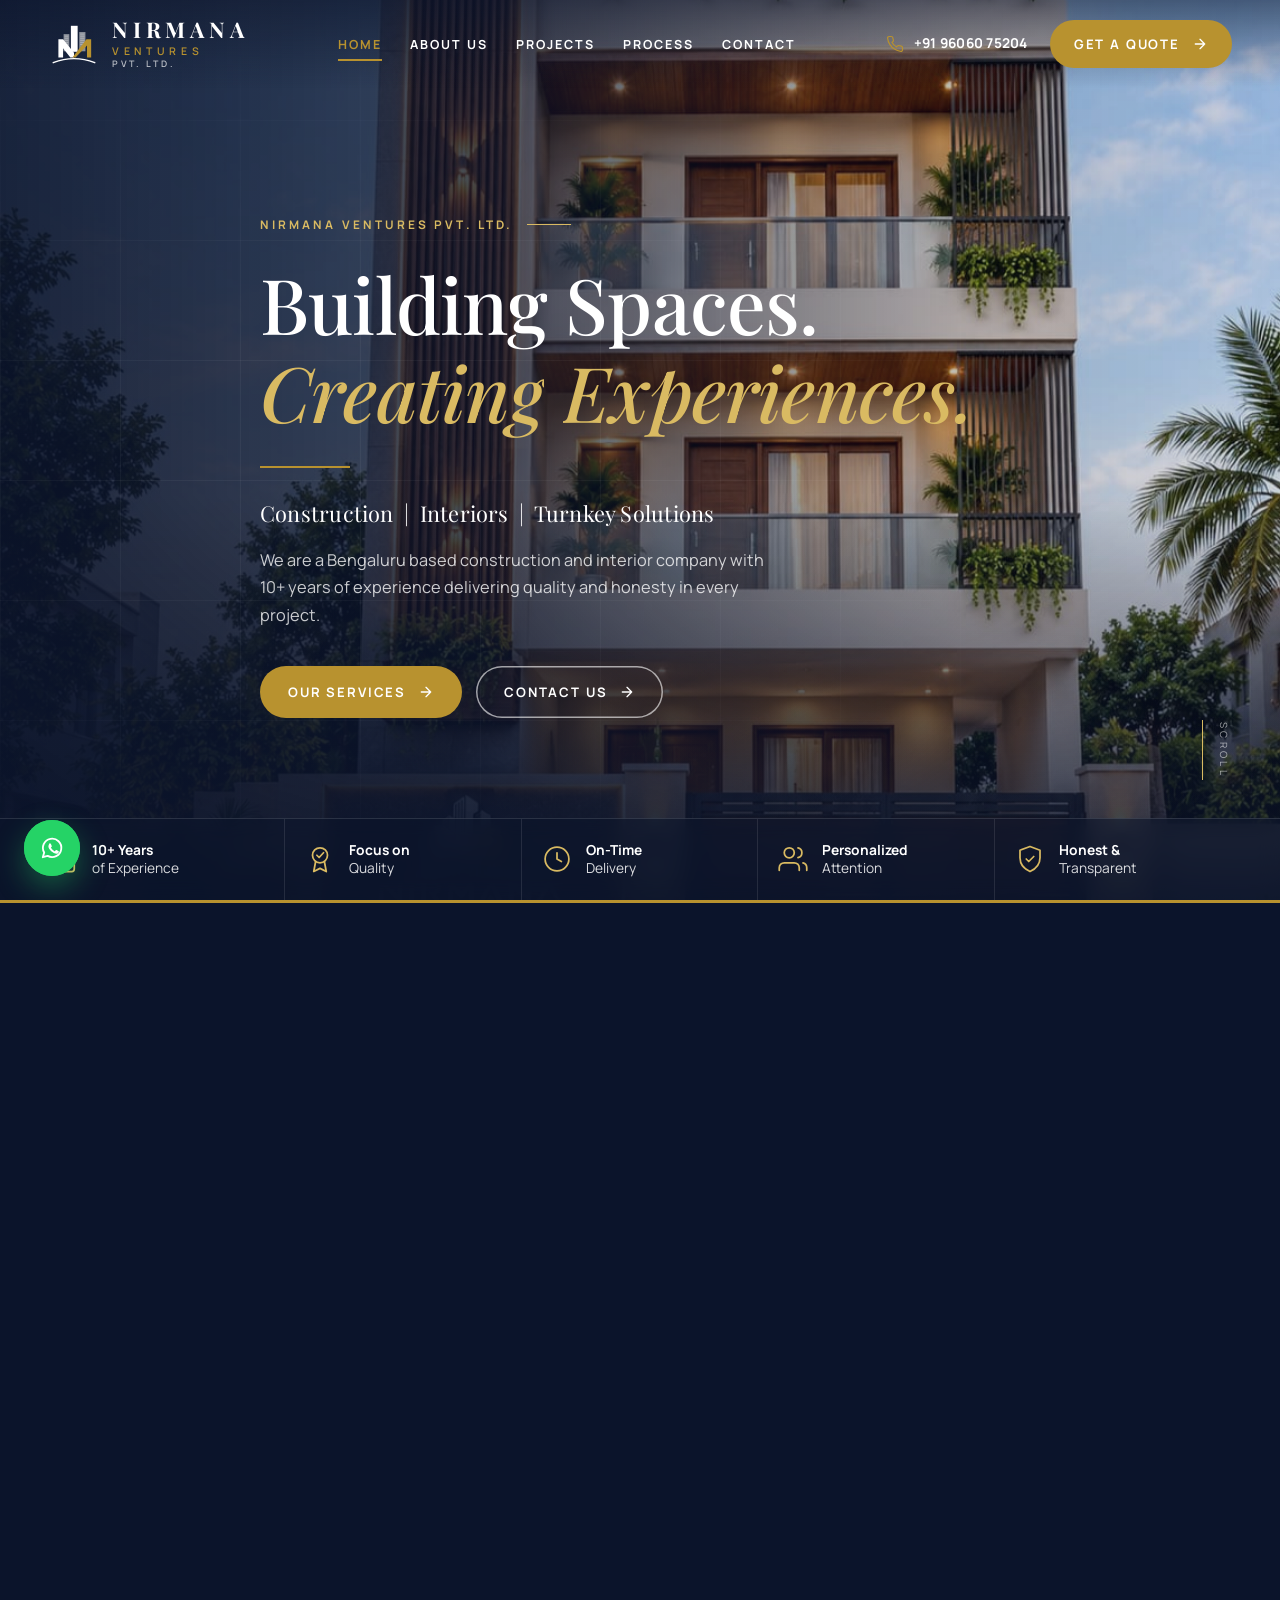
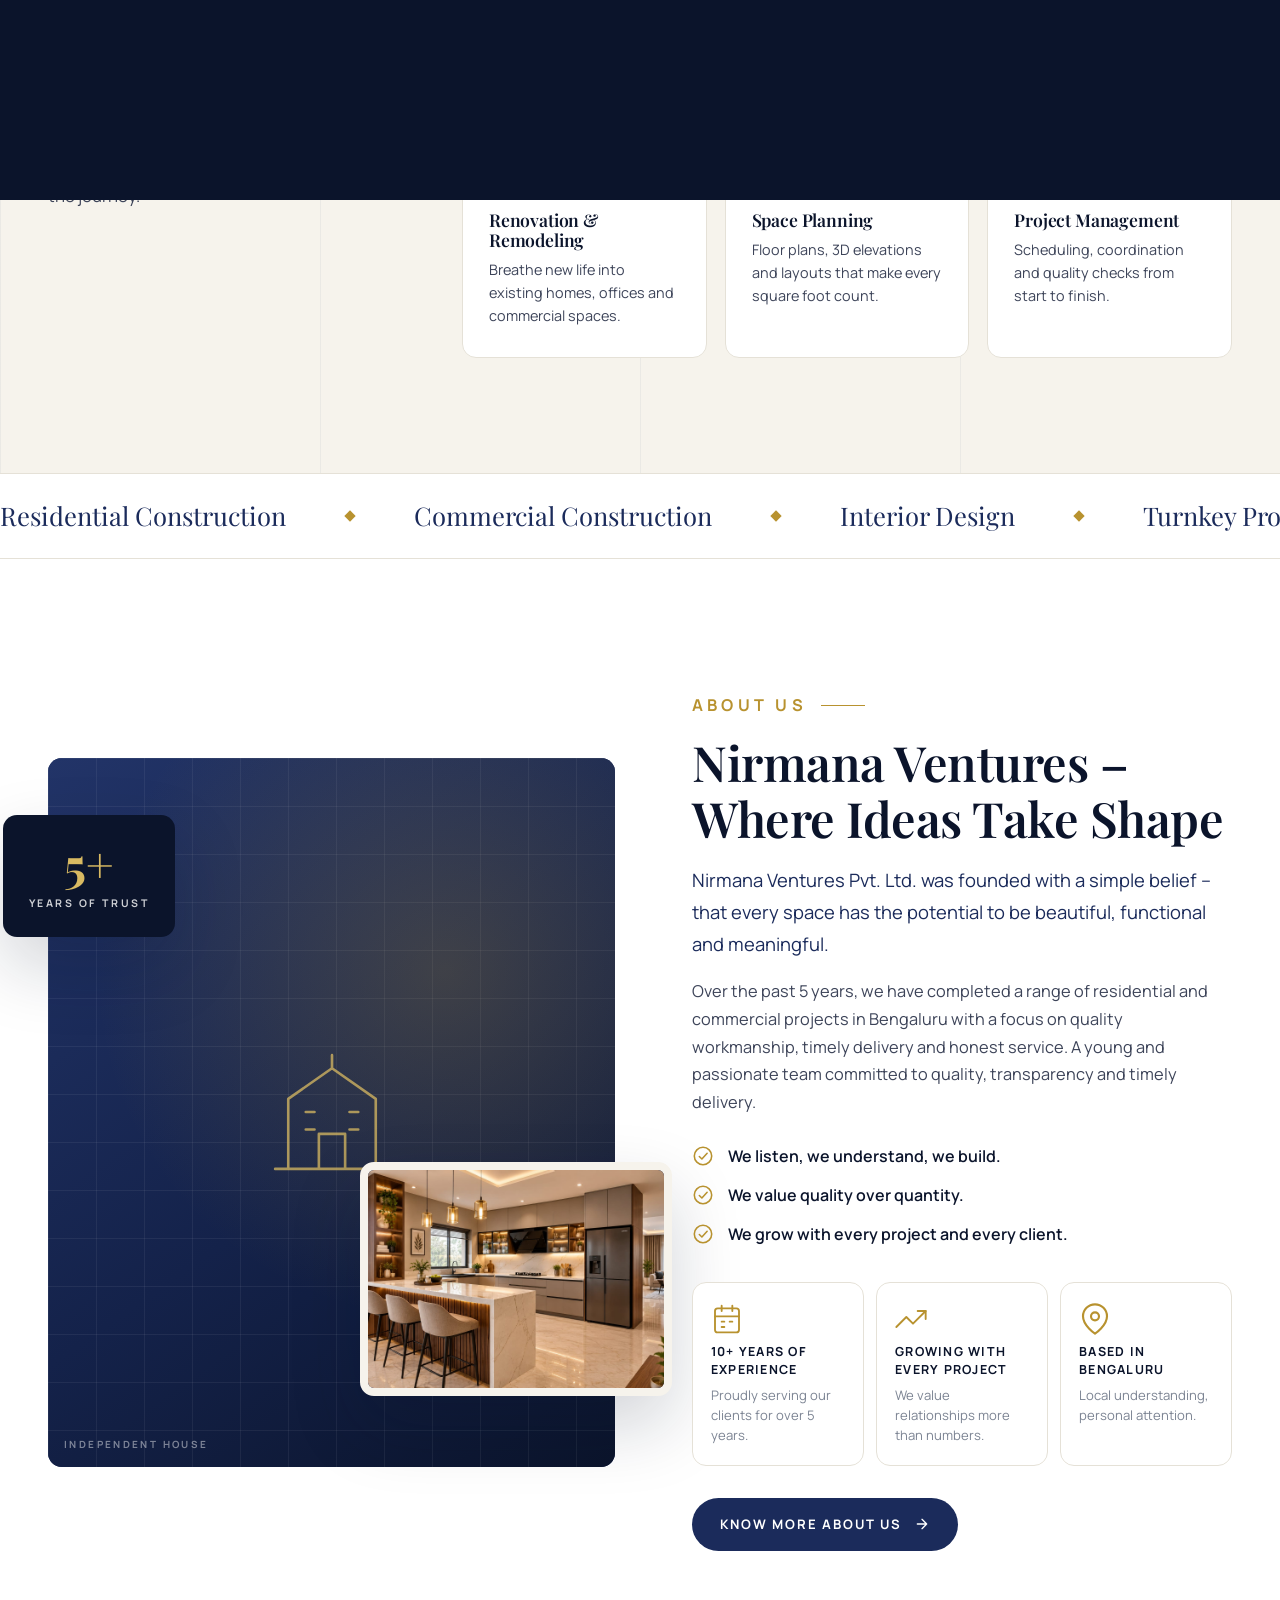
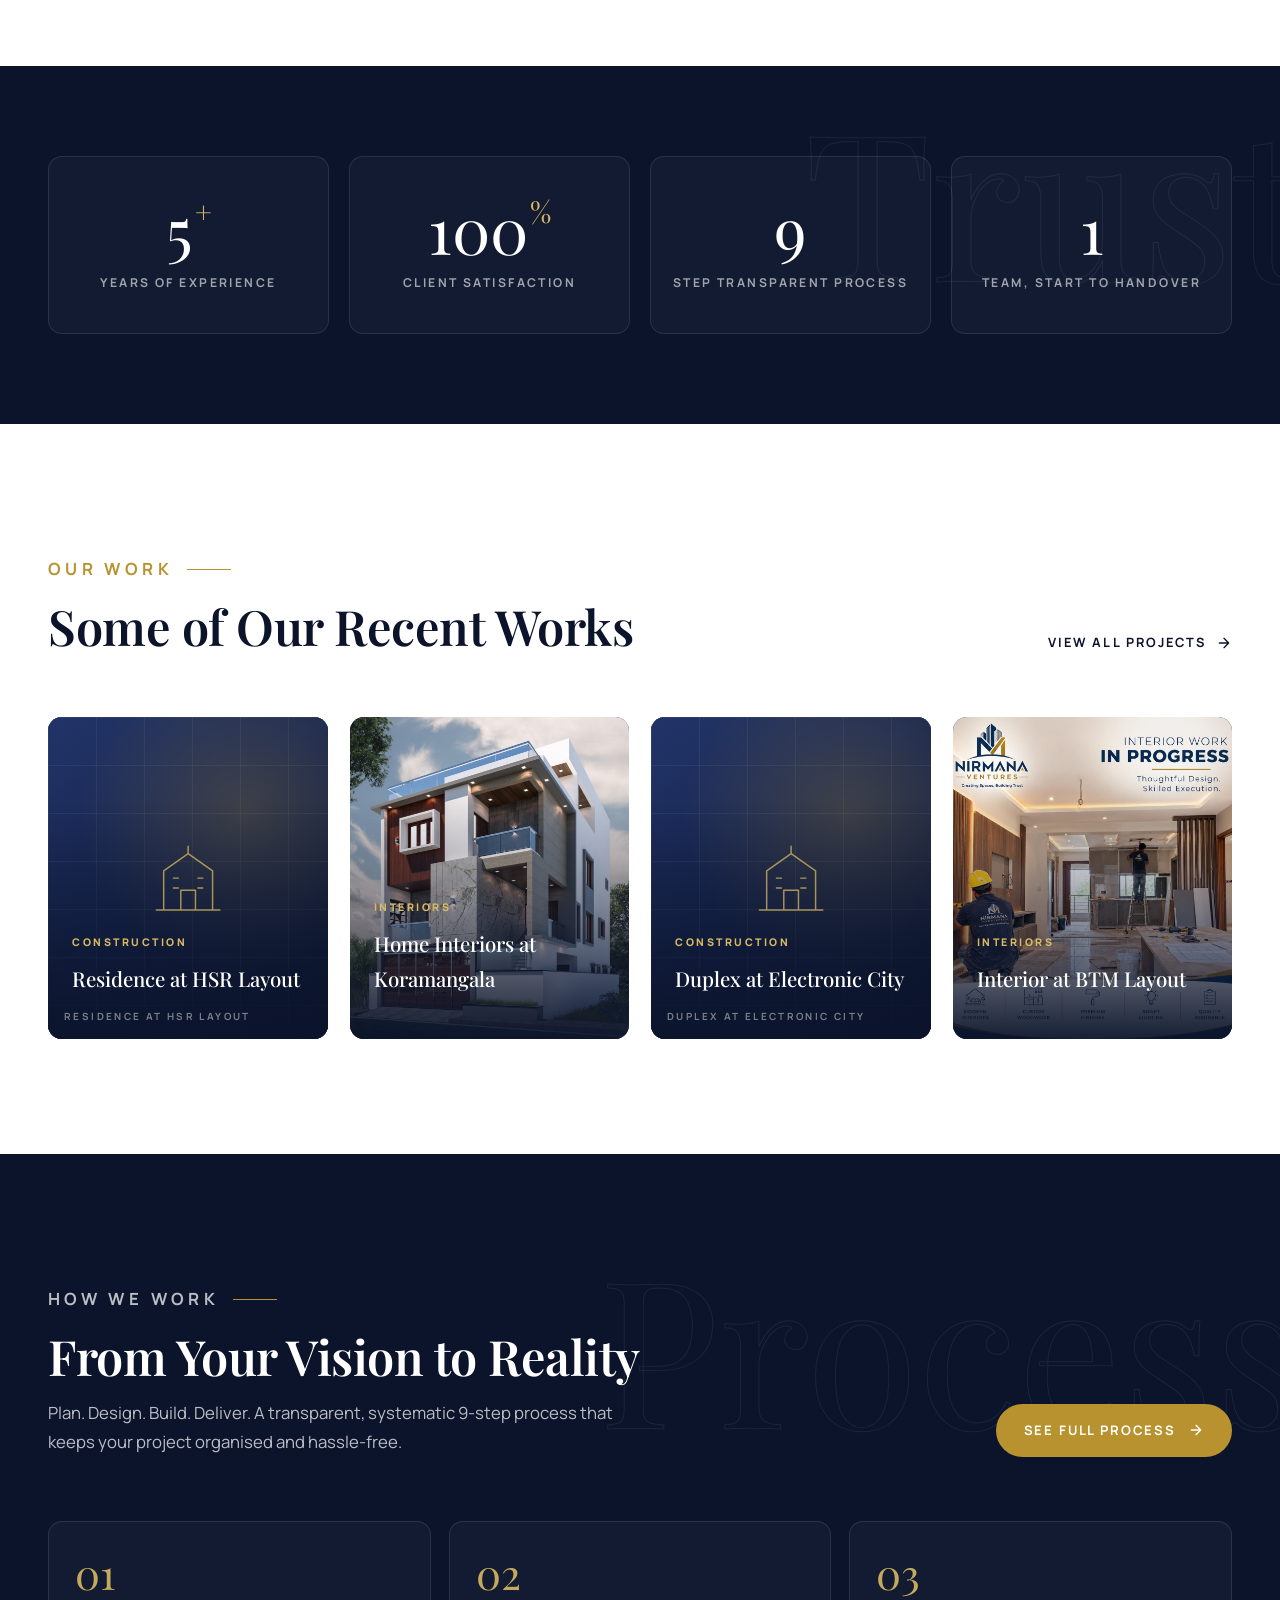
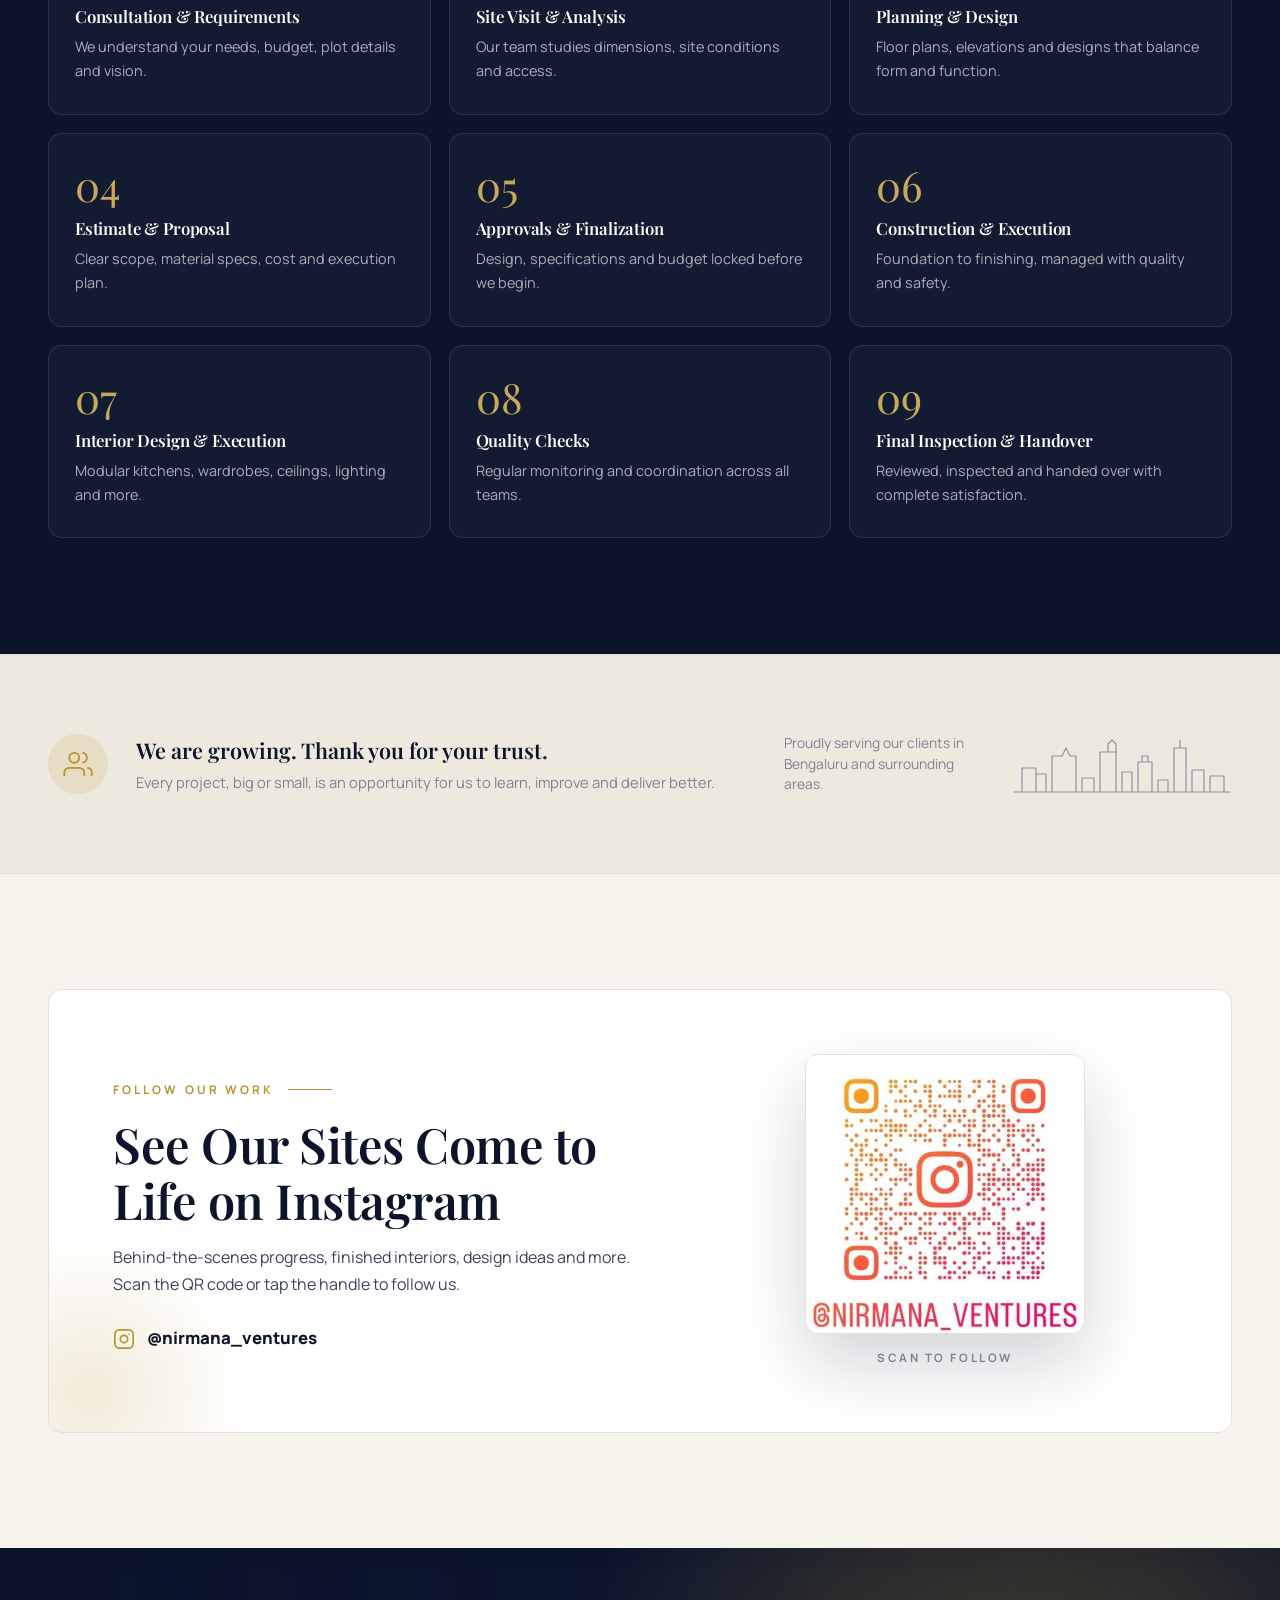
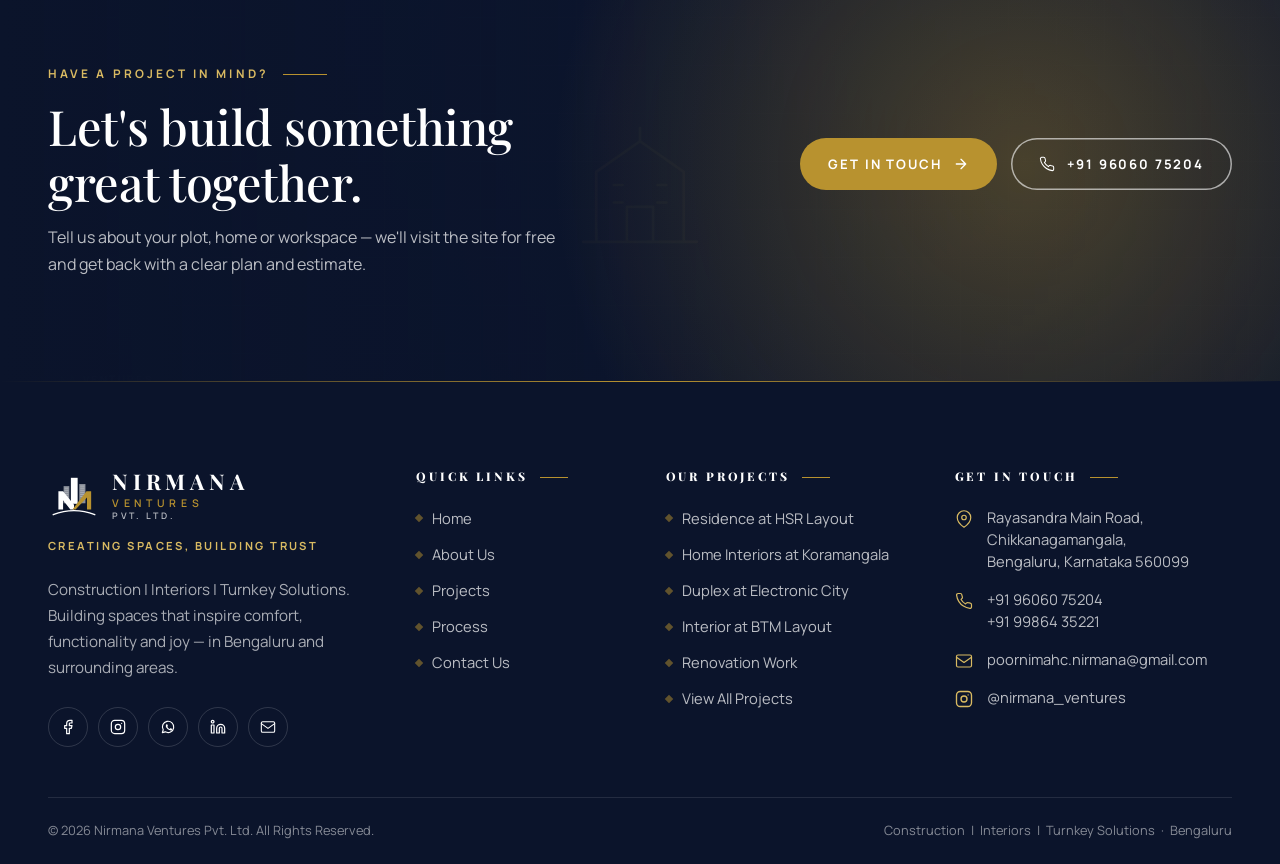
==== commit 5f6fde59: "Update index.html" ====
--- a/index.html
+++ b/index.html
@@ -4,7 +4,7 @@
   <meta charset="UTF-8">
   <meta name="viewport" content="width=device-width, initial-scale=1.0">
   <title>Nirmana Ventures Pvt. Ltd. | Construction, Interiors & Turnkey Solutions in Bengaluru</title>
-  <meta name="description" content="Nirmana Ventures Pvt. Ltd. is a Bengaluru based construction and interior company with 5+ years of experience delivering quality, transparency and on-time delivery in every project.">
+  <meta name="description" content="Nirmana Ventures Pvt. Ltd. is a Bengaluru based construction and interior company with 10+ years of experience delivering quality, transparency and on-time delivery in every project.">
   <meta name="theme-color" content="#0b142b">
   <meta property="og:title" content="Nirmana Ventures Pvt. Ltd. — Building Spaces. Creating Experiences.">
   <meta property="og:description" content="Construction | Interiors | Turnkey Solutions — Bengaluru">
@@ -155,7 +155,7 @@
       <h1 class="hero__title split">Building Spaces. <em>Creating Experiences.</em></h1>
       <div class="hero__line"></div>
       <p class="hero__sub">Construction &nbsp;|&nbsp; Interiors &nbsp;|&nbsp; Turnkey Solutions</p>
-      <p class="hero__desc">We are a Bengaluru based construction and interior company with 5+ years of experience delivering quality and honesty in every project.</p>
+      <p class="hero__desc">We are a Bengaluru based construction and interior company with 10+ years of experience delivering quality and honesty in every project.</p>
       <div class="hero__cta btn-group">
         <a href="#services" class="btn btn--gold magnetic">Our Services <svg><use href="#i-arrow"/></svg></a>
         <a href="contact.html" class="btn btn--outline-light magnetic">Contact Us <svg><use href="#i-arrow"/></svg></a>
@@ -164,7 +164,7 @@
     <div class="hero__scroll"><span>Scroll</span><i></i></div>
     <div class="hero__strip">
       <div class="container">
-        <div class="strip-item"><svg><use href="#i-calendar"/></svg><span><b>5+ Years</b>of Experience</span></div>
+        <div class="strip-item"><svg><use href="#i-calendar"/></svg><span><b>10+ Years</b>of Experience</span></div>
         <div class="strip-item"><svg><use href="#i-badge"/></svg><span><b>Focus on</b>Quality</span></div>
         <div class="strip-item"><svg><use href="#i-clock"/></svg><span><b>On-Time</b>Delivery</span></div>
         <div class="strip-item"><svg><use href="#i-users"/></svg><span><b>Personalized</b>Attention</span></div>
@@ -295,7 +295,7 @@
           <li><svg><use href="#i-check-circle"/></svg>We grow with every project and every client.</li>
         </ul>
         <div class="about-facts">
-          <div class="fact"><svg><use href="#i-calendar"/></svg><b>5+ Years of Experience</b><span>Proudly serving our clients for over 5 years.</span></div>
+          <div class="fact"><svg><use href="#i-calendar"/></svg><b>10+ Years of Experience</b><span>Proudly serving our clients for over 5 years.</span></div>
           <div class="fact"><svg><use href="#i-growth"/></svg><b>Growing with Every Project</b><span>We value relationships more than numbers.</span></div>
           <div class="fact"><svg><use href="#i-pin"/></svg><b>Based in Bengaluru</b><span>Local understanding, personal attention.</span></div>
         </div>
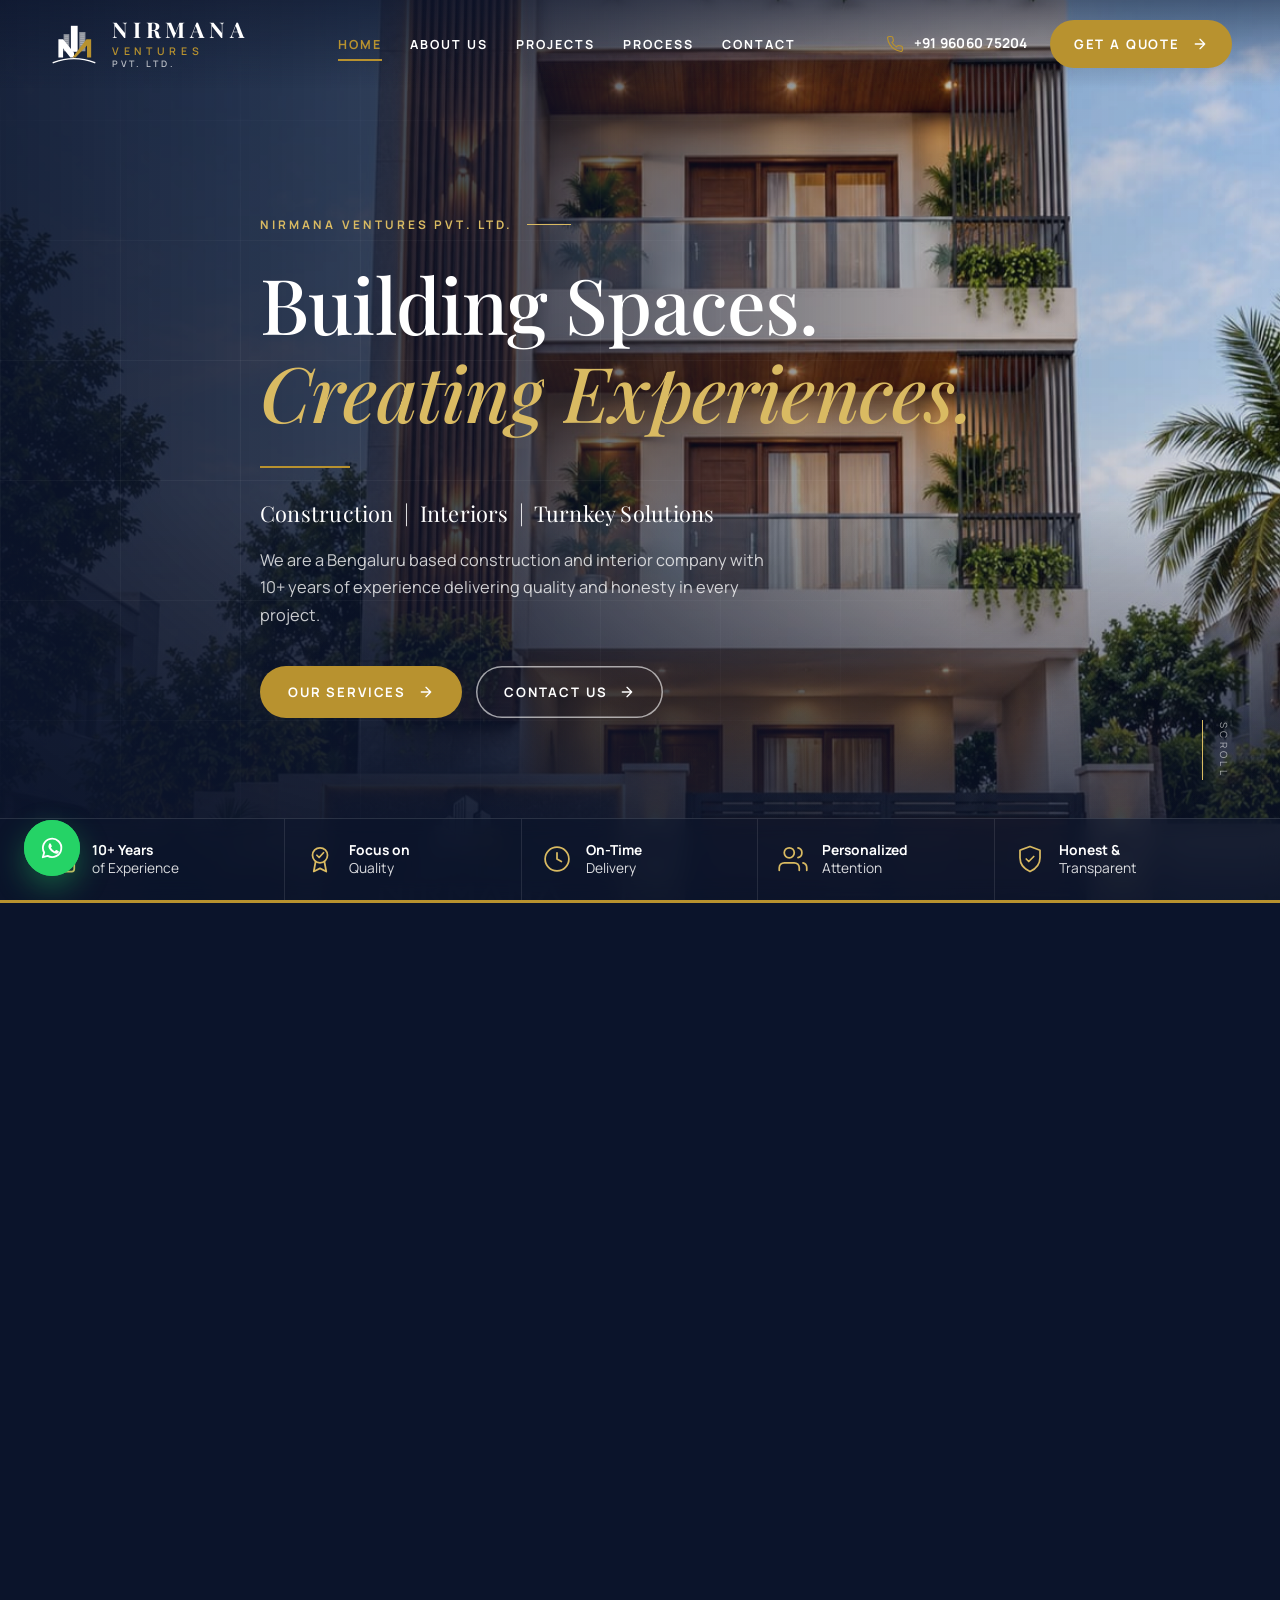
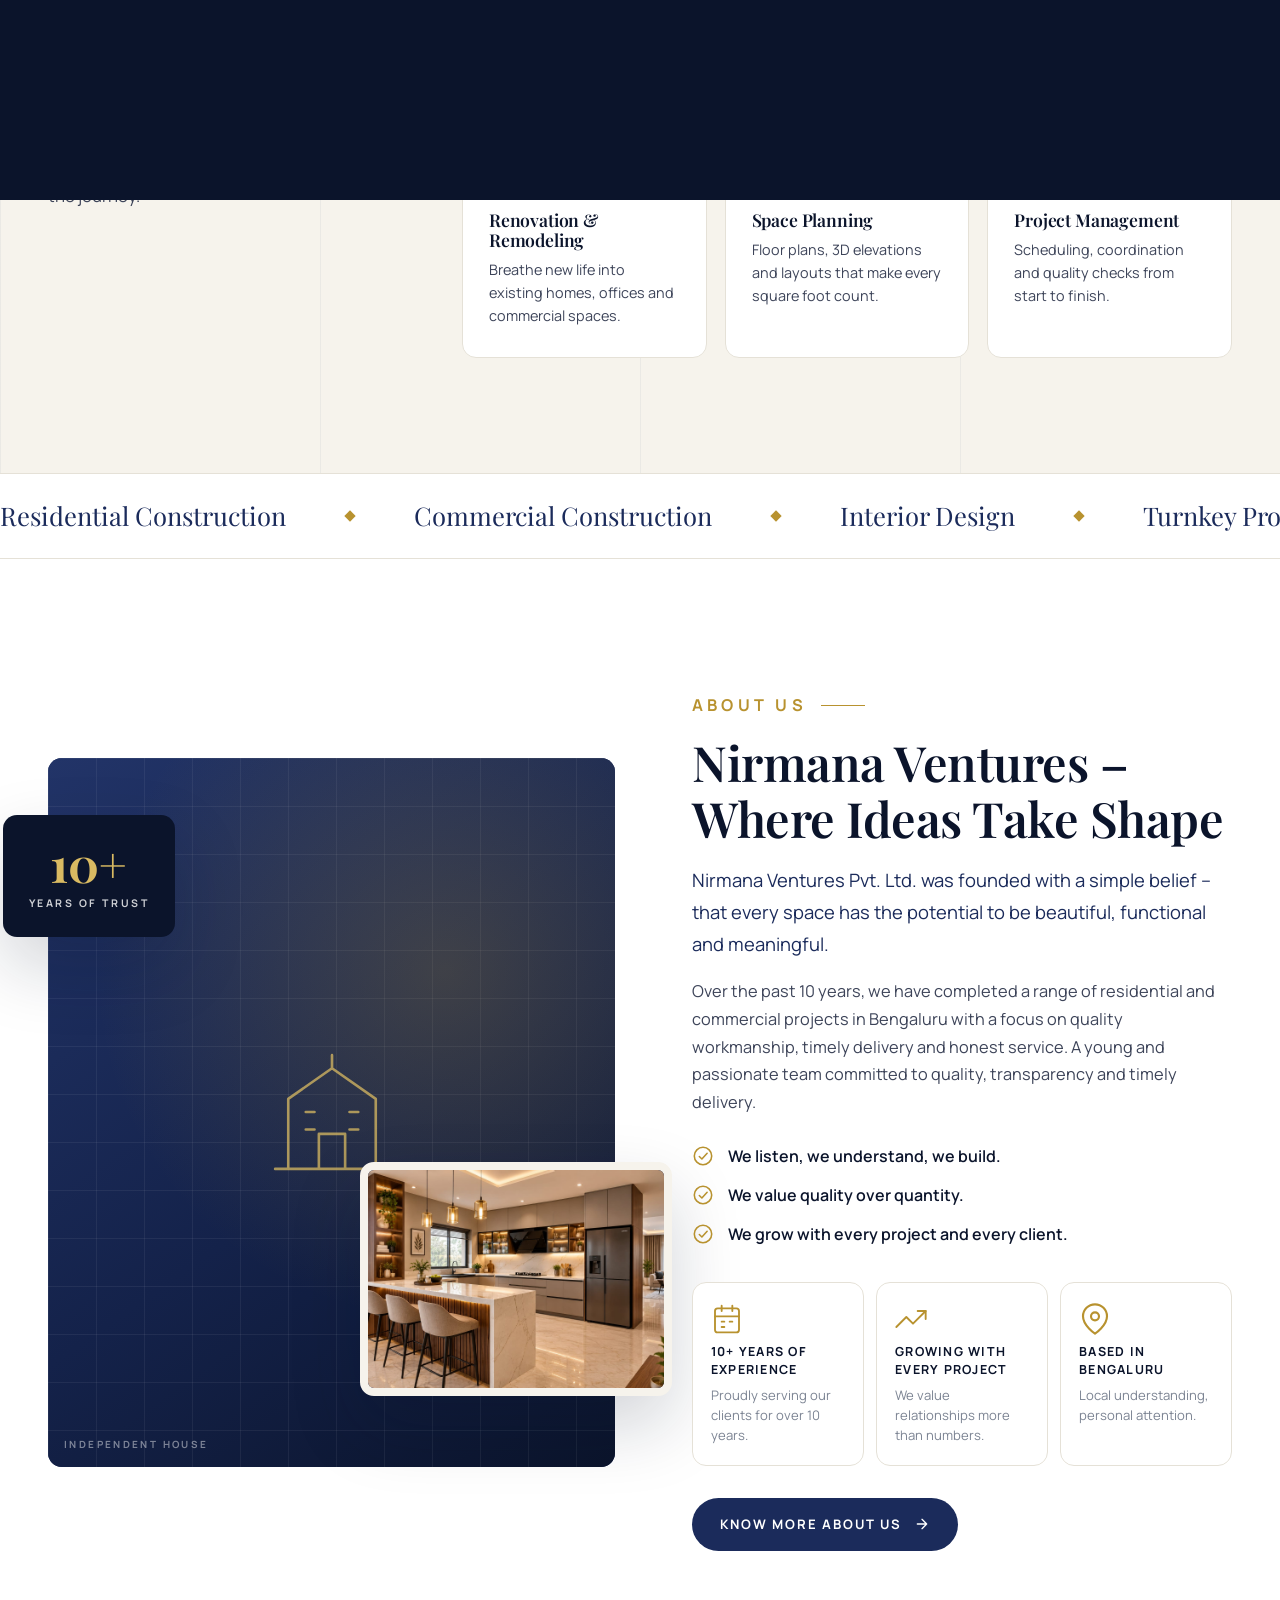
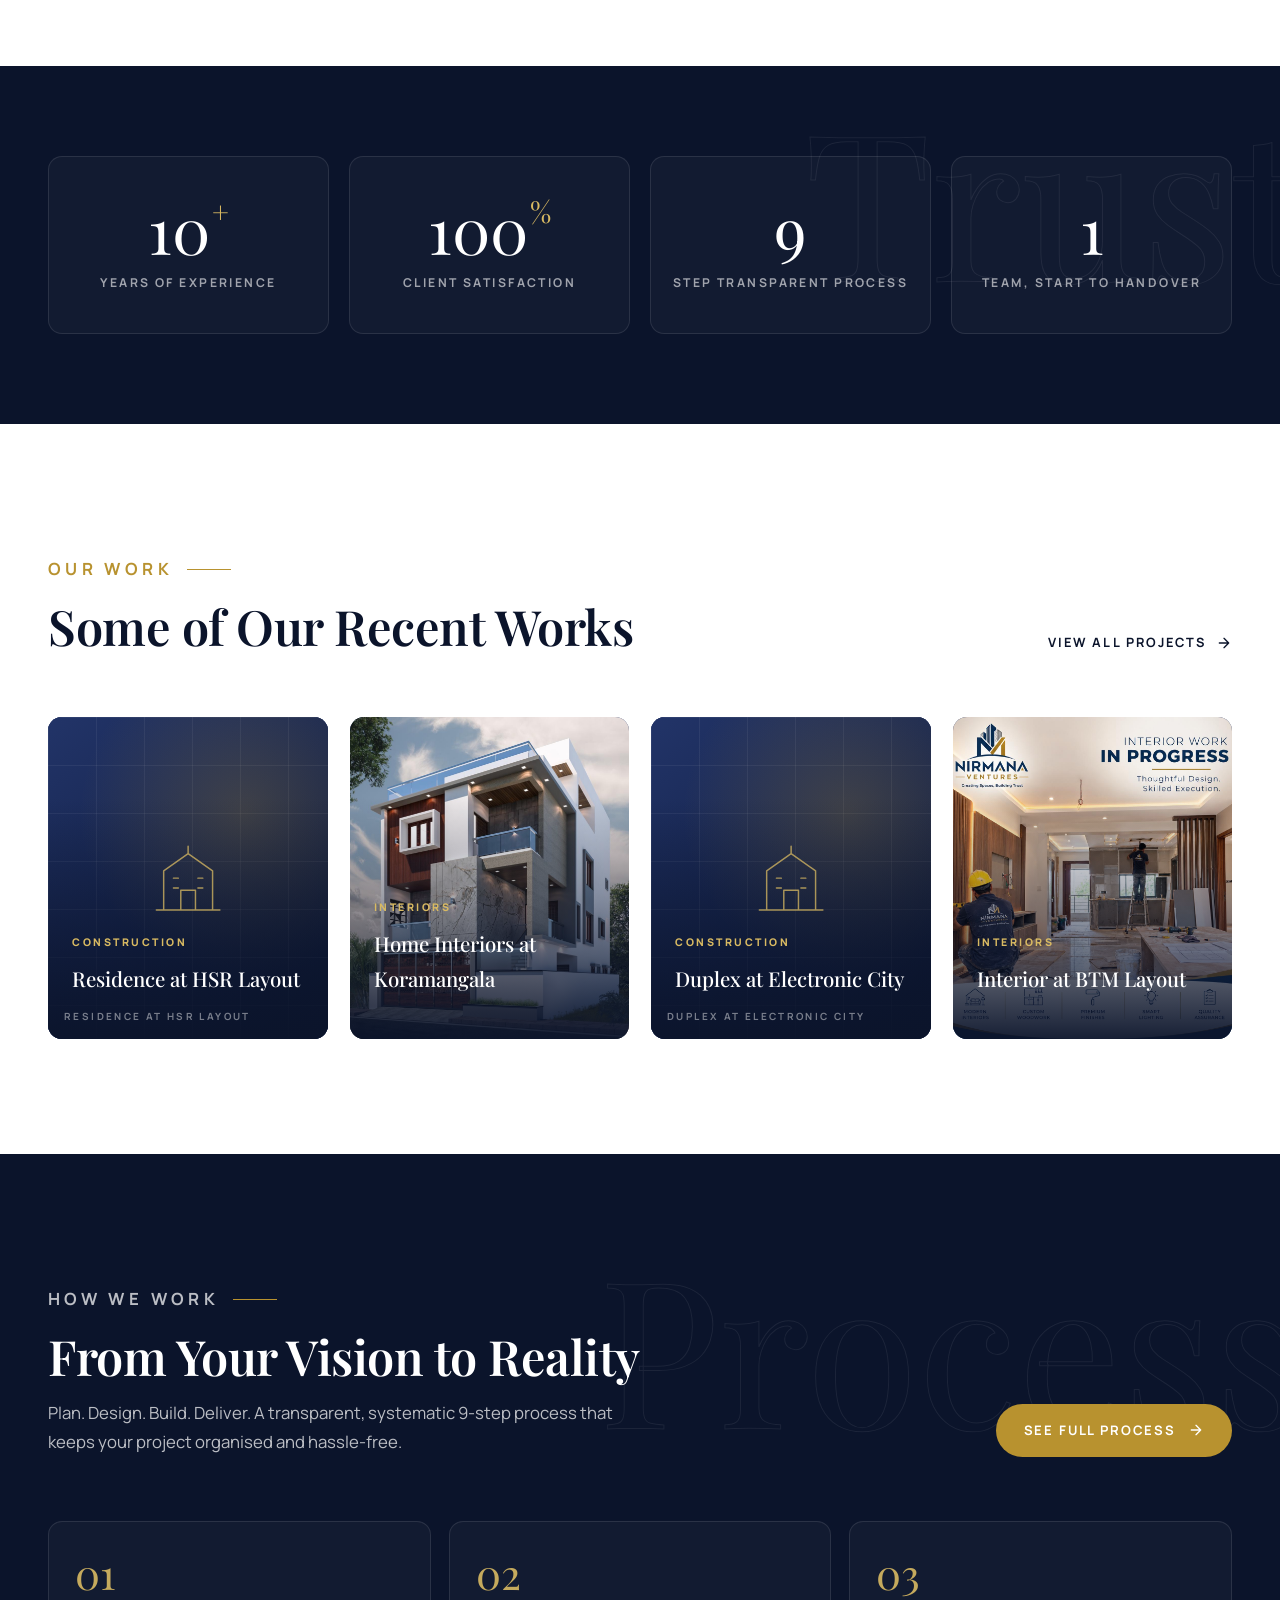
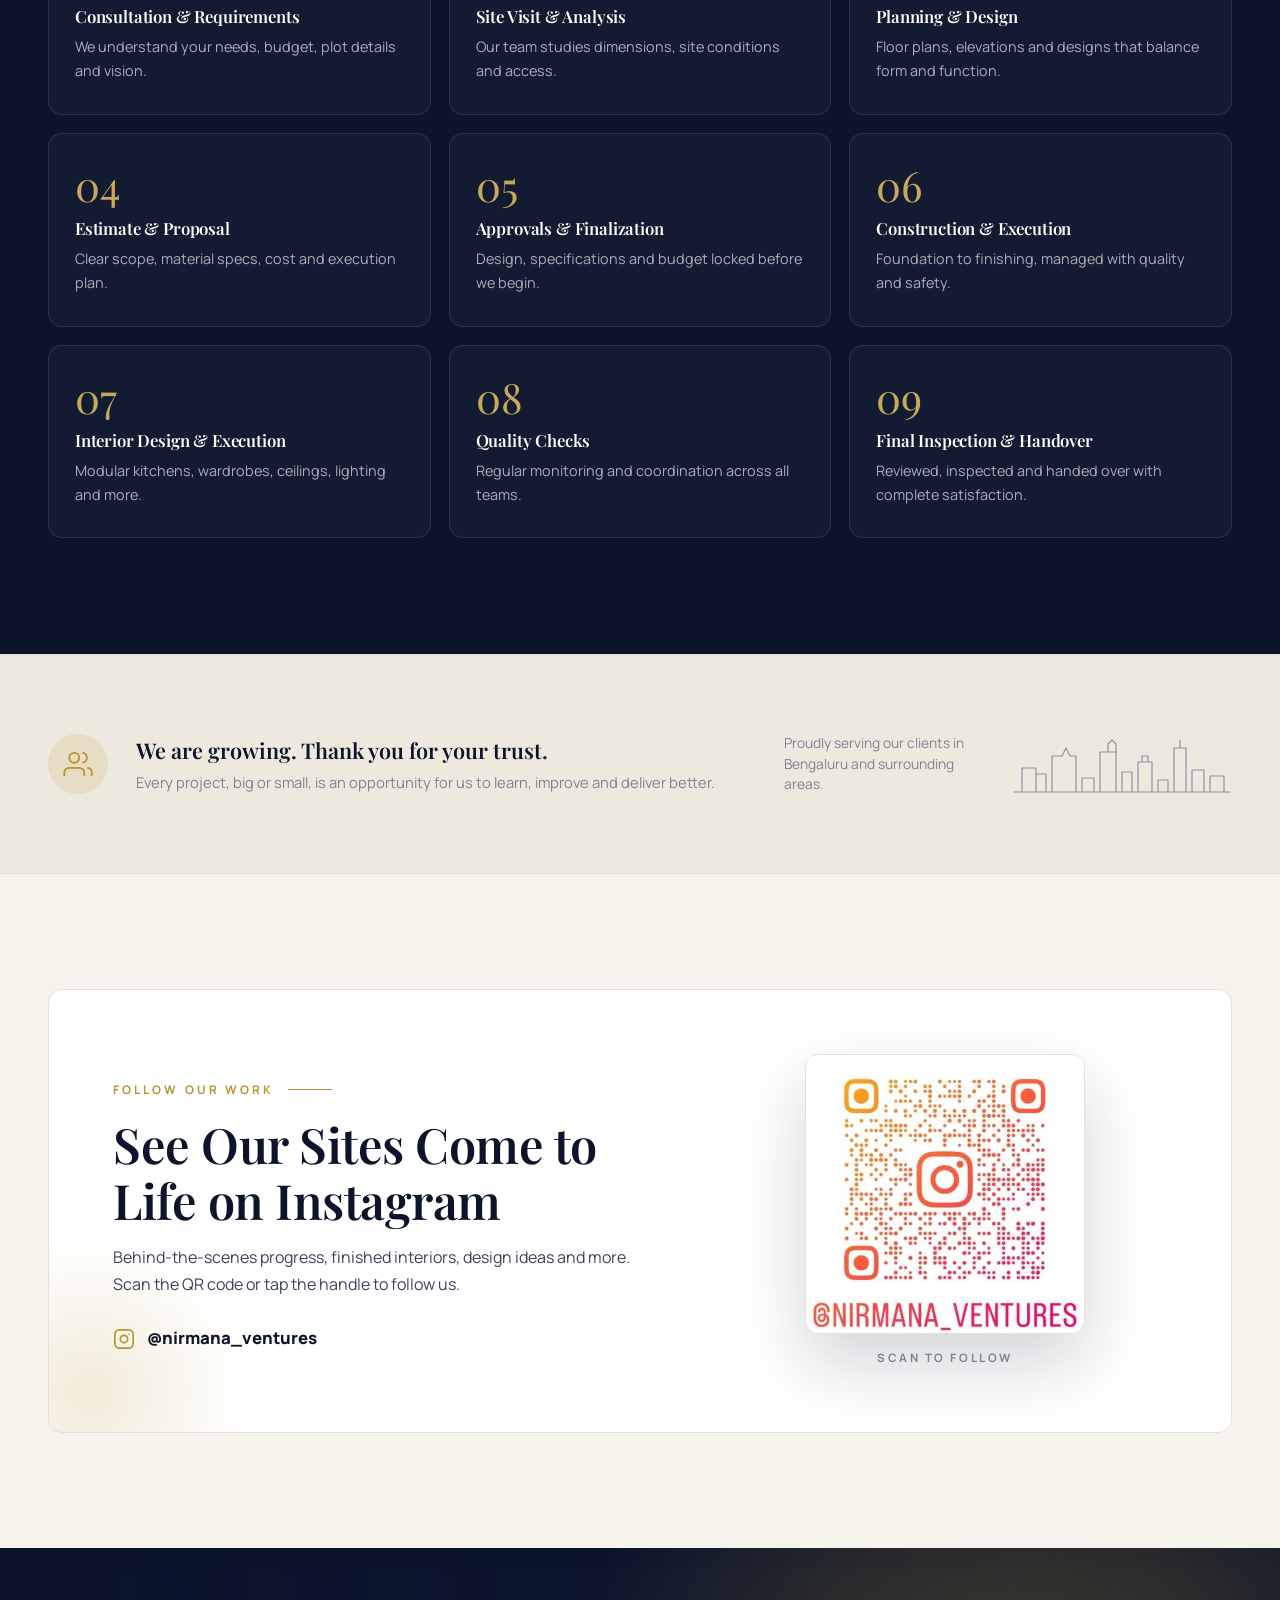
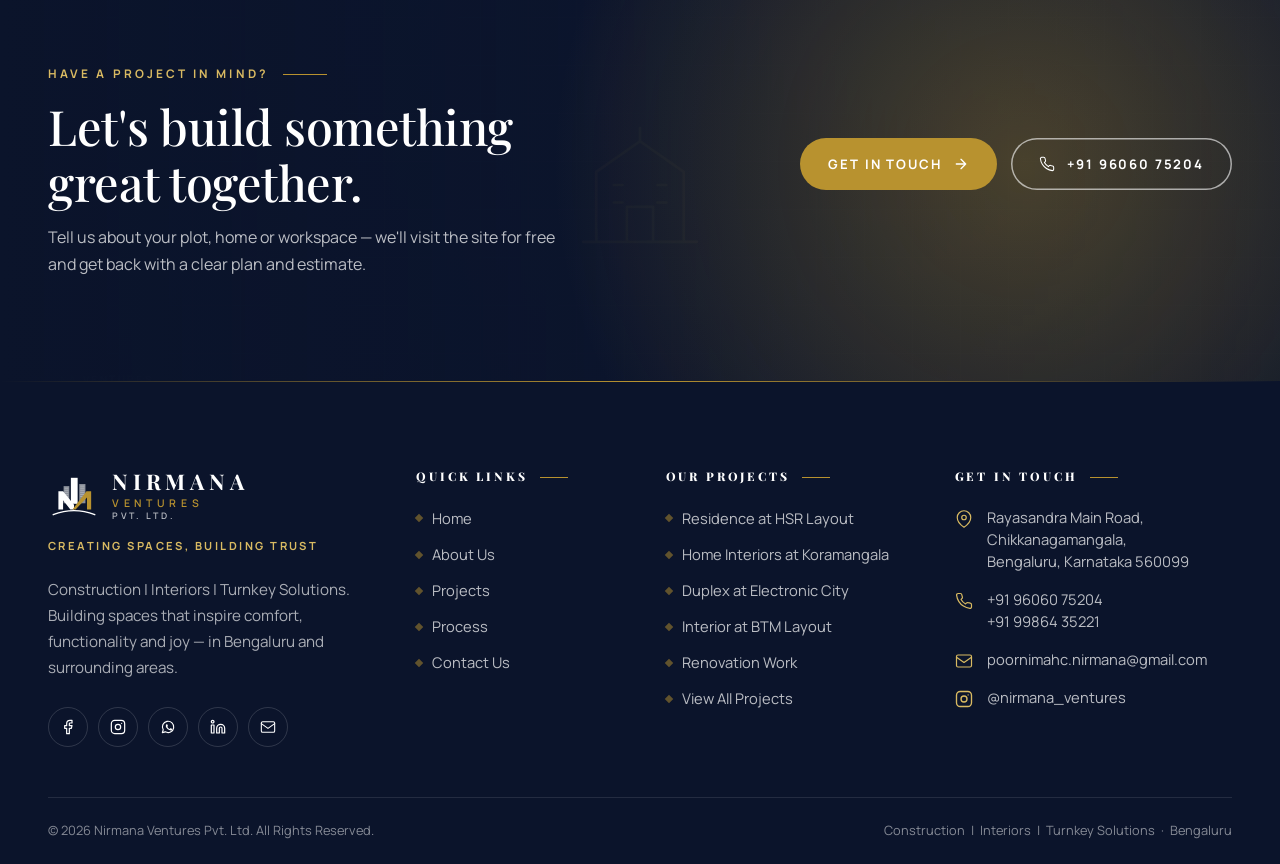
==== commit 66191576: "Update index.html" ====
--- a/index.html
+++ b/index.html
@@ -274,7 +274,7 @@
     <div class="container about-grid">
       <div class="about-media" data-reveal="left">
         <div class="about-media__badge">
-          <b><span data-count="5">0</span>+</b>
+          <b><span data-count="10">0</span>+</b>
           <small>Years of Trust</small>
         </div>
         <div class="media about-media__main img-reveal">
@@ -288,14 +288,14 @@
         <p class="eyebrow">About Us</p>
         <h2>Nirmana Ventures – Where Ideas Take Shape</h2>
         <p class="lead">Nirmana Ventures Pvt. Ltd. was founded with a simple belief – that every space has the potential to be beautiful, functional and meaningful.</p>
-        <p>Over the past 5 years, we have completed a range of residential and commercial projects in Bengaluru with a focus on quality workmanship, timely delivery and honest service. A young and passionate team committed to quality, transparency and timely delivery.</p>
+        <p>Over the past 10 years, we have completed a range of residential and commercial projects in Bengaluru with a focus on quality workmanship, timely delivery and honest service. A young and passionate team committed to quality, transparency and timely delivery.</p>
         <ul class="checks">
           <li><svg><use href="#i-check-circle"/></svg>We listen, we understand, we build.</li>
           <li><svg><use href="#i-check-circle"/></svg>We value quality over quantity.</li>
           <li><svg><use href="#i-check-circle"/></svg>We grow with every project and every client.</li>
         </ul>
         <div class="about-facts">
-          <div class="fact"><svg><use href="#i-calendar"/></svg><b>10+ Years of Experience</b><span>Proudly serving our clients for over 5 years.</span></div>
+          <div class="fact"><svg><use href="#i-calendar"/></svg><b>10+ Years of Experience</b><span>Proudly serving our clients for over 10 years.</span></div>
           <div class="fact"><svg><use href="#i-growth"/></svg><b>Growing with Every Project</b><span>We value relationships more than numbers.</span></div>
           <div class="fact"><svg><use href="#i-pin"/></svg><b>Based in Bengaluru</b><span>Local understanding, personal attention.</span></div>
         </div>
@@ -309,7 +309,7 @@
     <span class="big-word">Trust</span>
     <div class="container">
       <div class="stats" data-stagger>
-        <div class="stat"><div class="stat__num"><span data-count="5">0</span><sup>+</sup></div><div class="stat__label">Years of Experience</div></div>
+        <div class="stat"><div class="stat__num"><span data-count="10">0</span><sup>+</sup></div><div class="stat__label">Years of Experience</div></div>
         <div class="stat"><div class="stat__num"><span data-count="100">0</span><sup>%</sup></div><div class="stat__label">Client Satisfaction</div></div>
         <div class="stat"><div class="stat__num"><span data-count="9">0</span></div><div class="stat__label">Step Transparent Process</div></div>
         <div class="stat"><div class="stat__num"><span data-count="1">0</span></div><div class="stat__label">Team, Start to Handover</div></div>
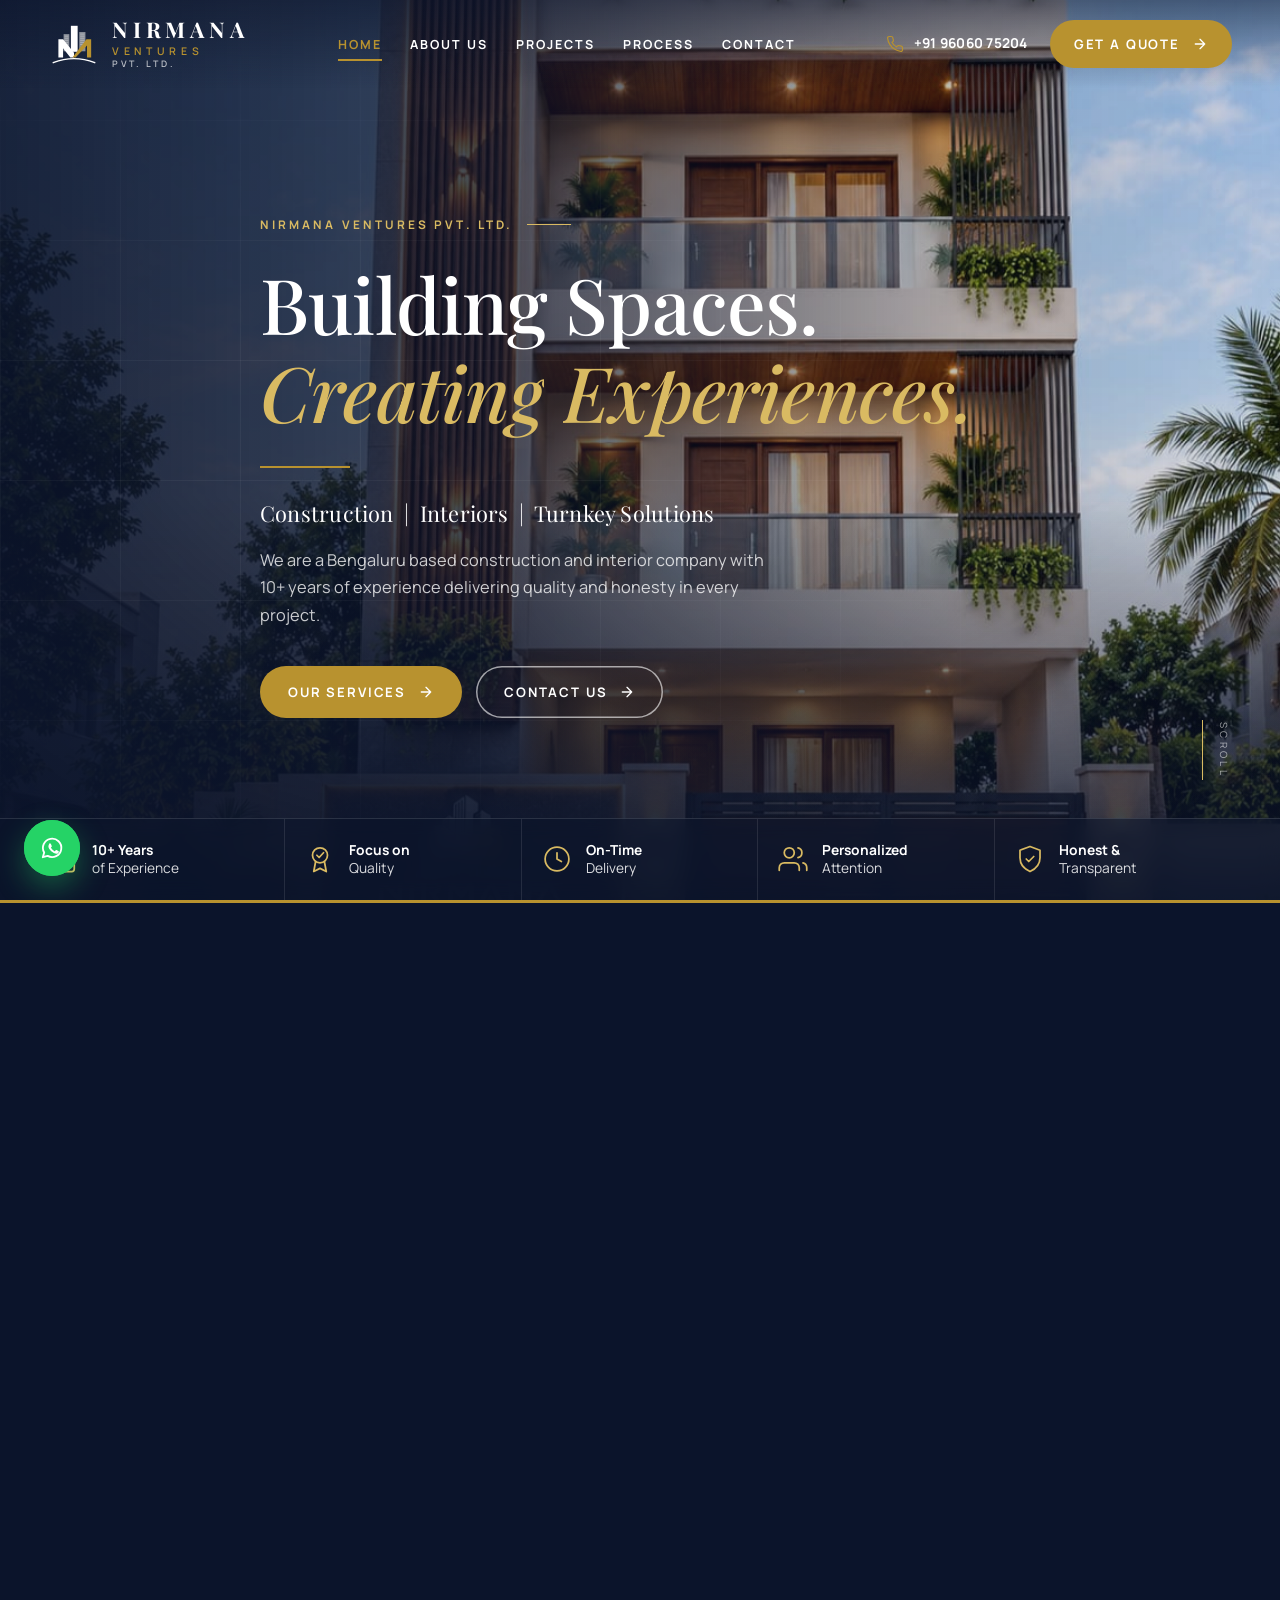
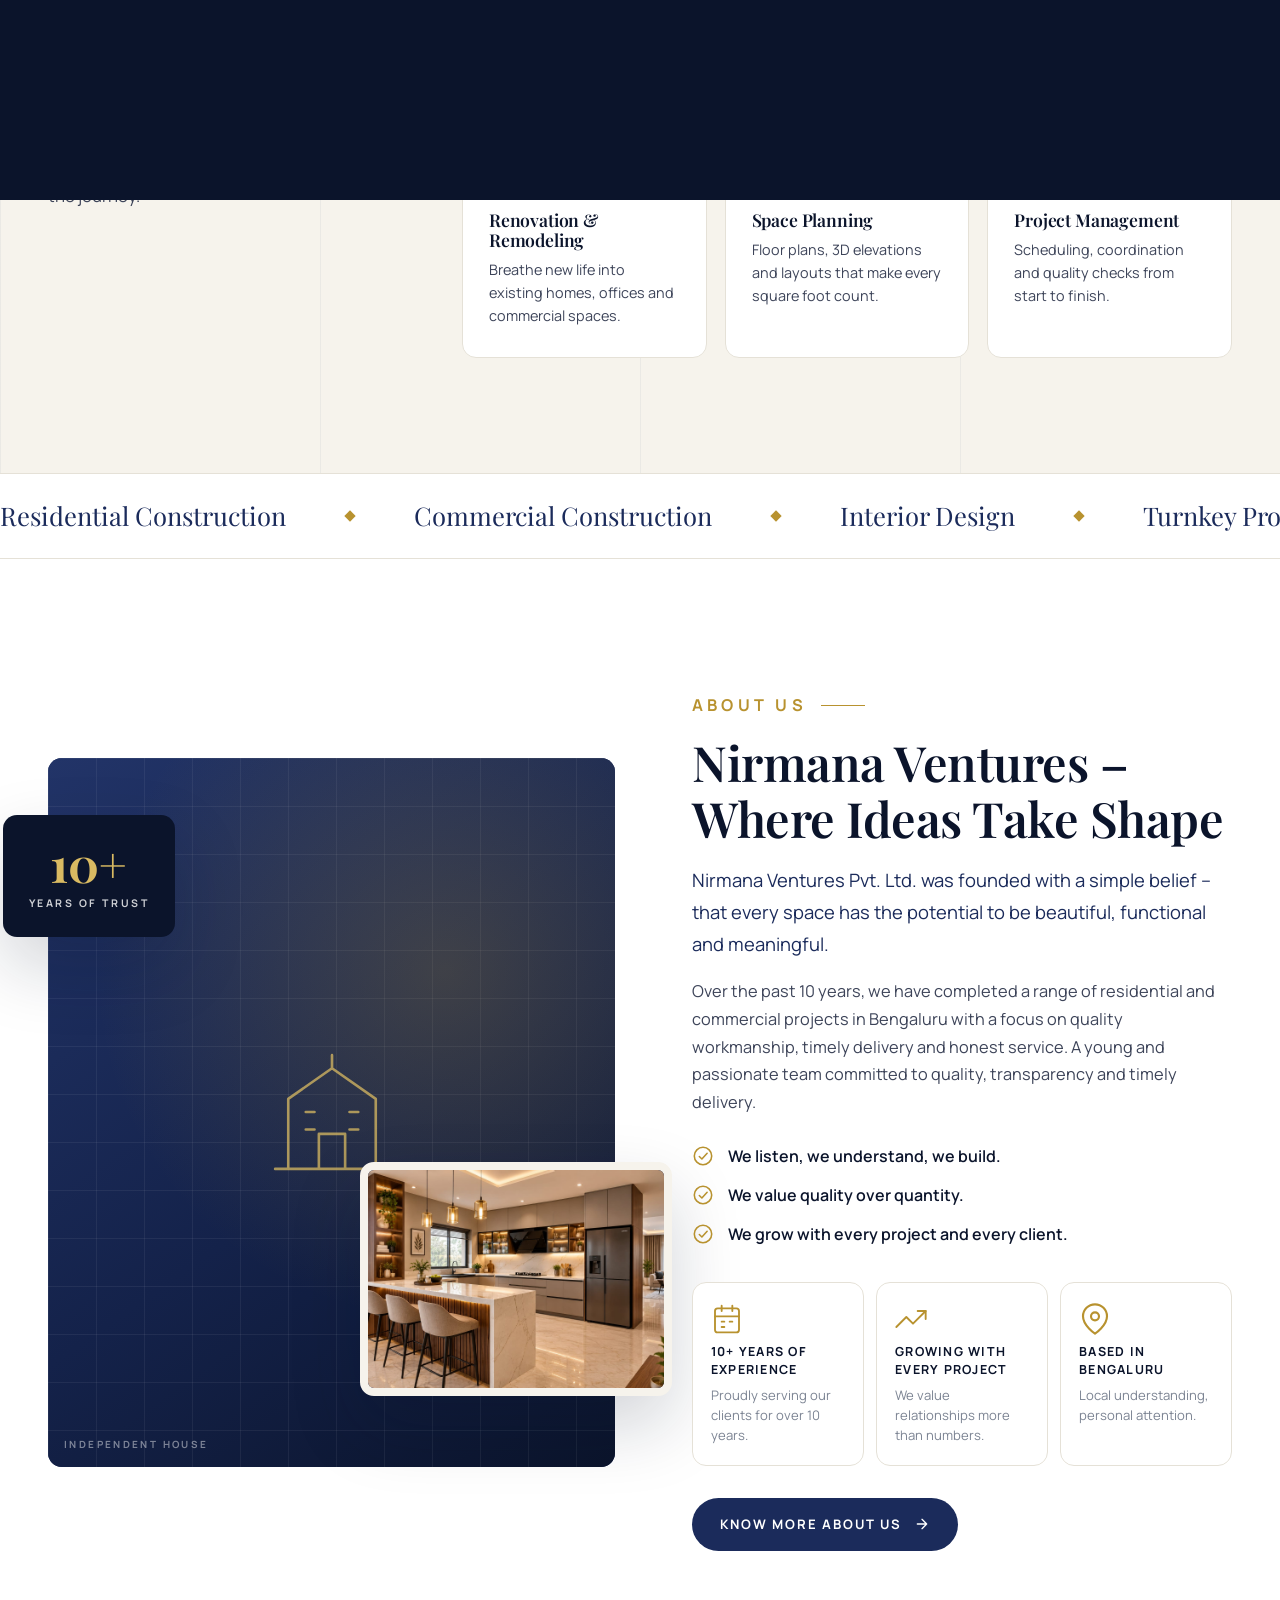
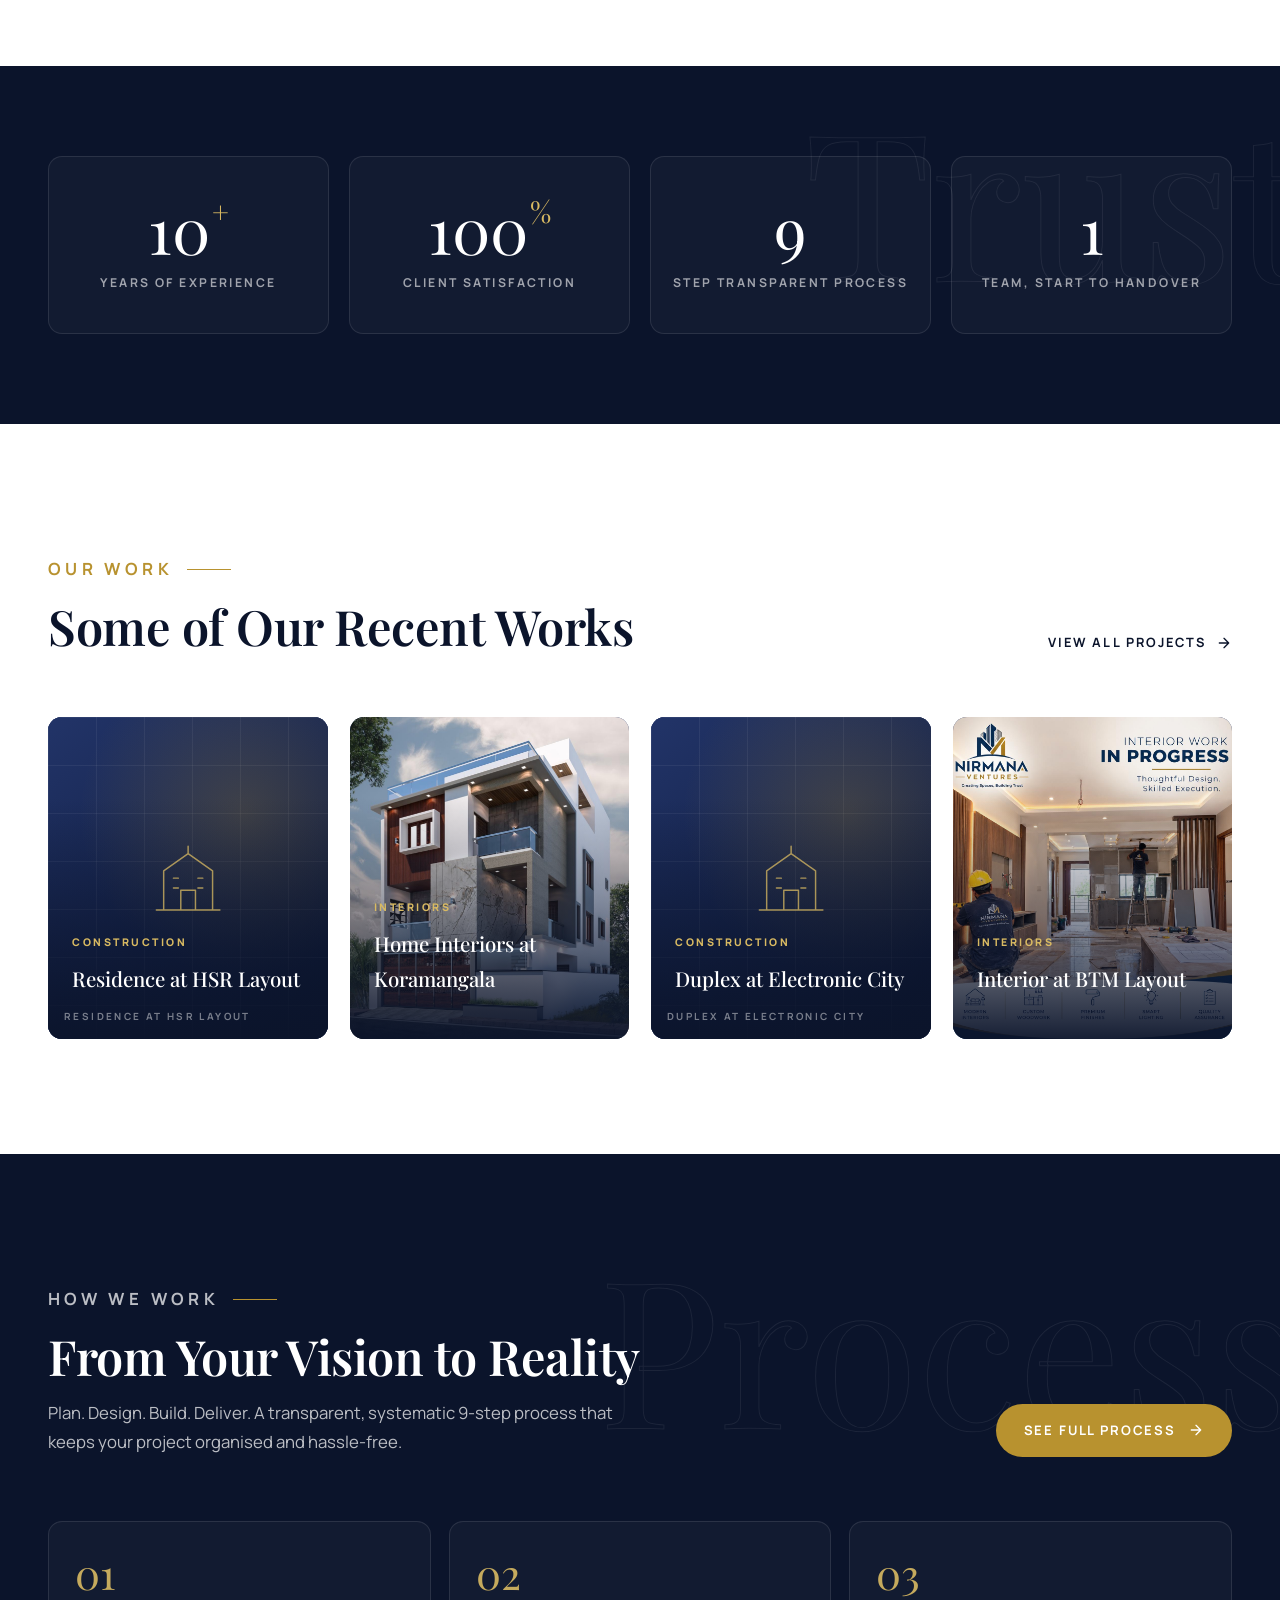
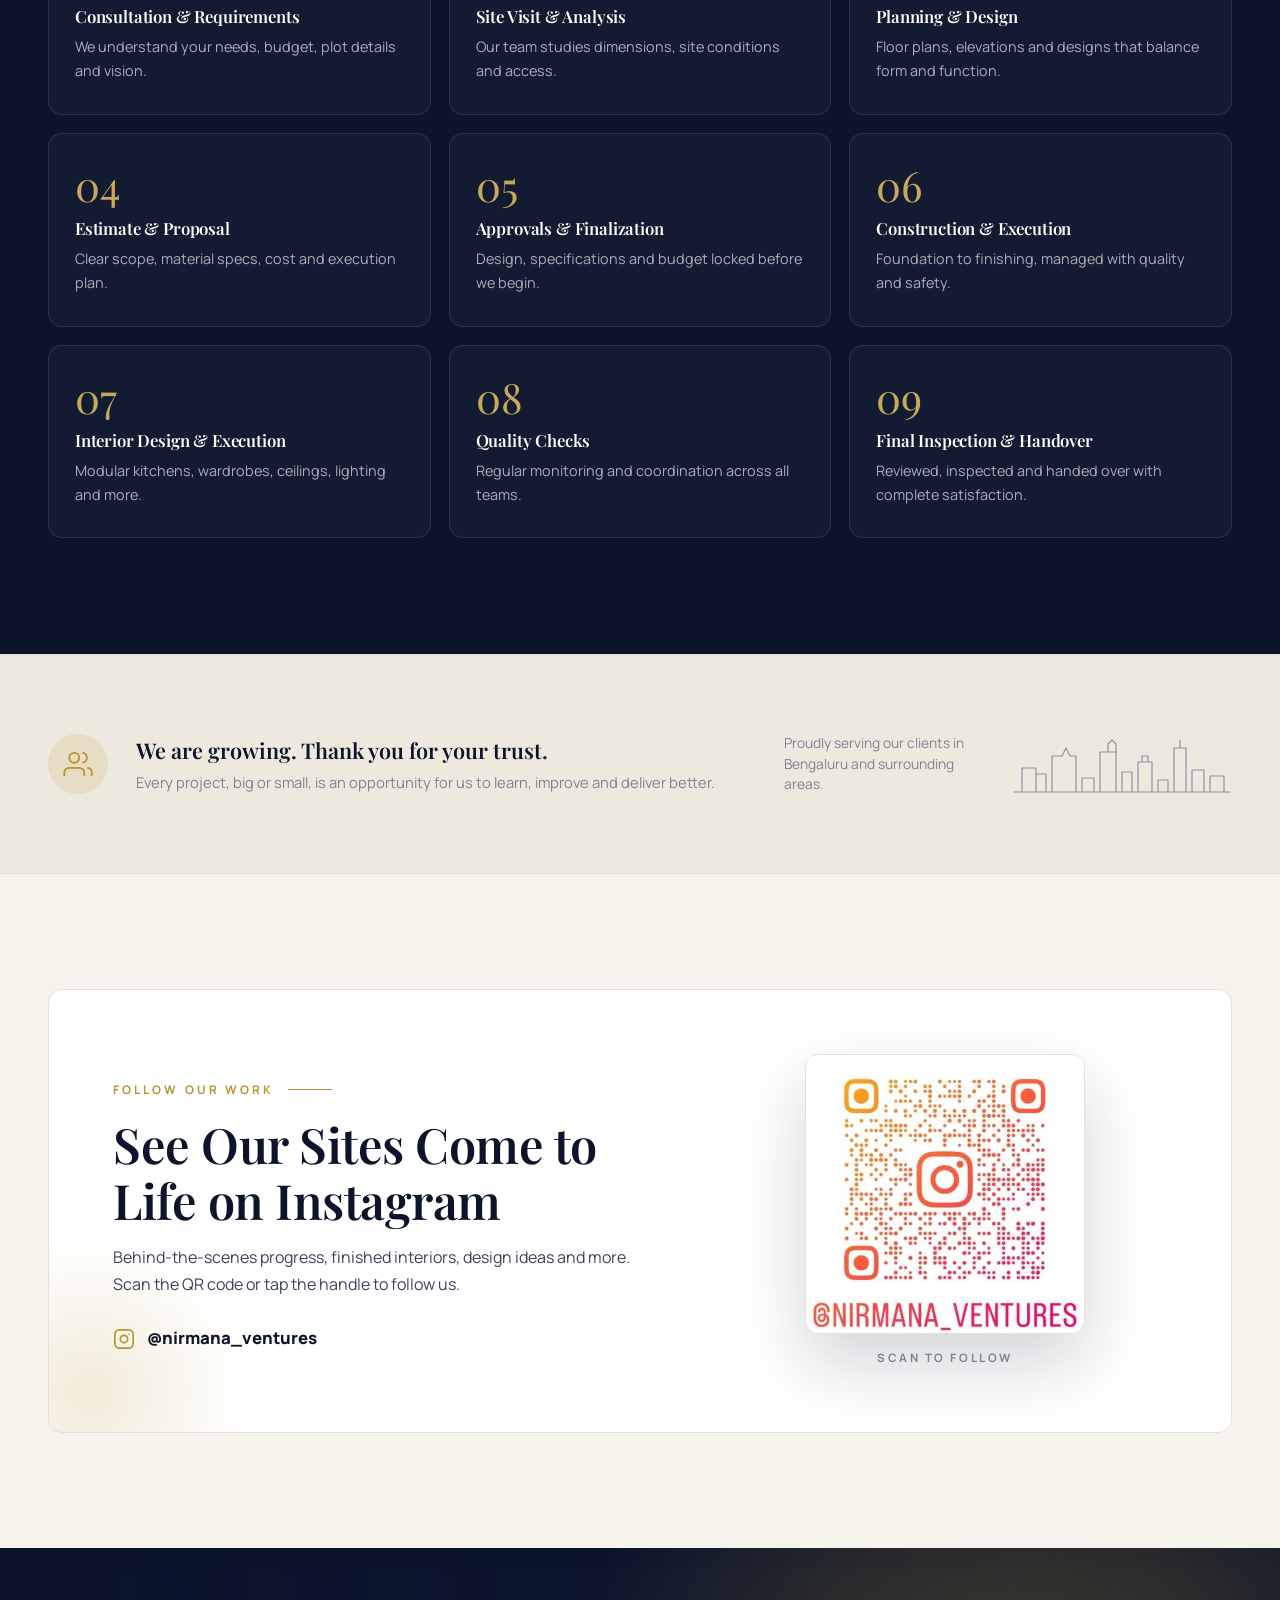
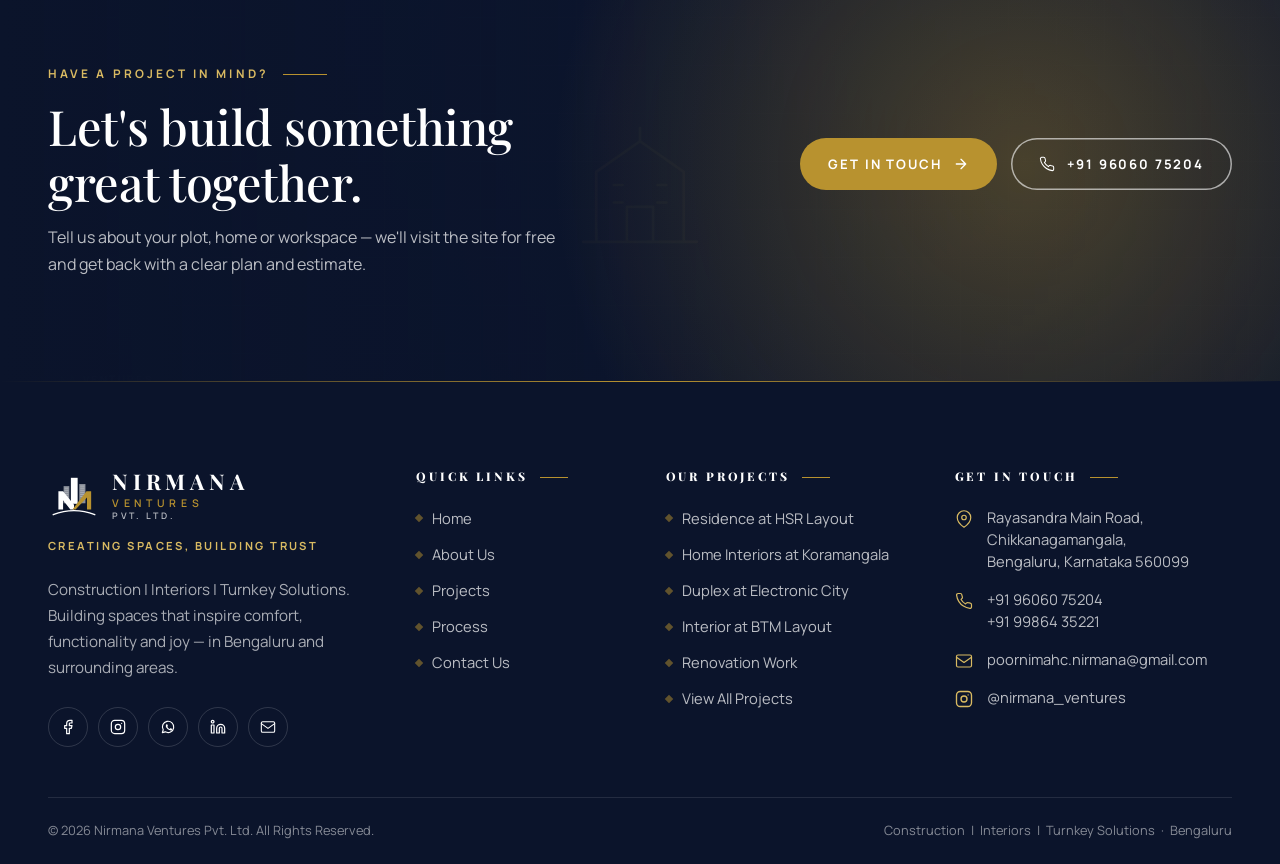
==== commit b18aeb2c: "Update index.html" ====
--- a/index.html
+++ b/index.html
@@ -278,7 +278,7 @@
           <small>Years of Trust</small>
         </div>
         <div class="media about-media__main img-reveal">
-          <img src="assets/images/about-1.jpg" alt="Independent house built by Nirmana Ventures" loading="lazy" onerror="imgFallback(this,'Independent House')">
+          <img src="assets/images/outside_view_1.jpg" alt="Independent house built by Nirmana Ventures" loading="lazy" onerror="imgFallback(this,'Independent House')">
         </div>
         <div class="media about-media__float img-reveal">
           <img src="assets/images/about-2.jpg" alt="Kitchen interior by Nirmana Ventures" loading="lazy" onerror="imgFallback(this,'Kitchen Interior')">
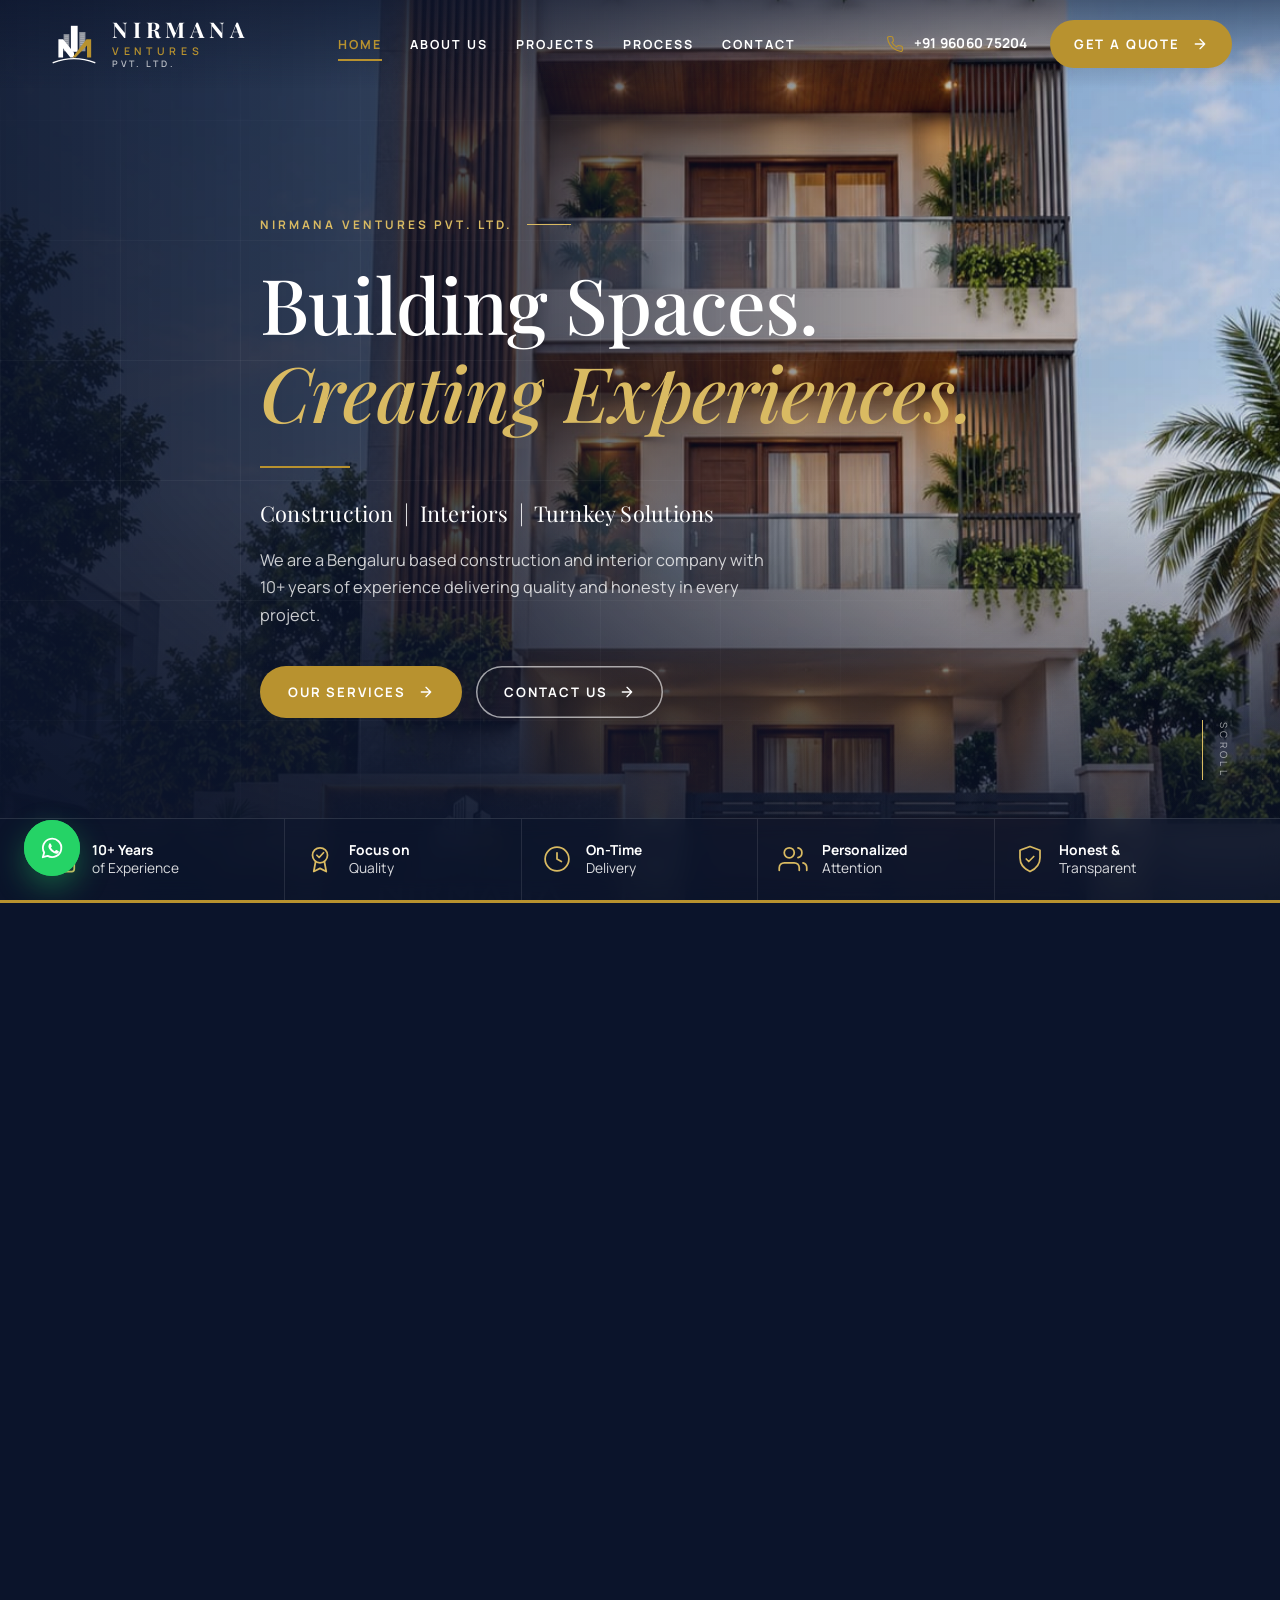
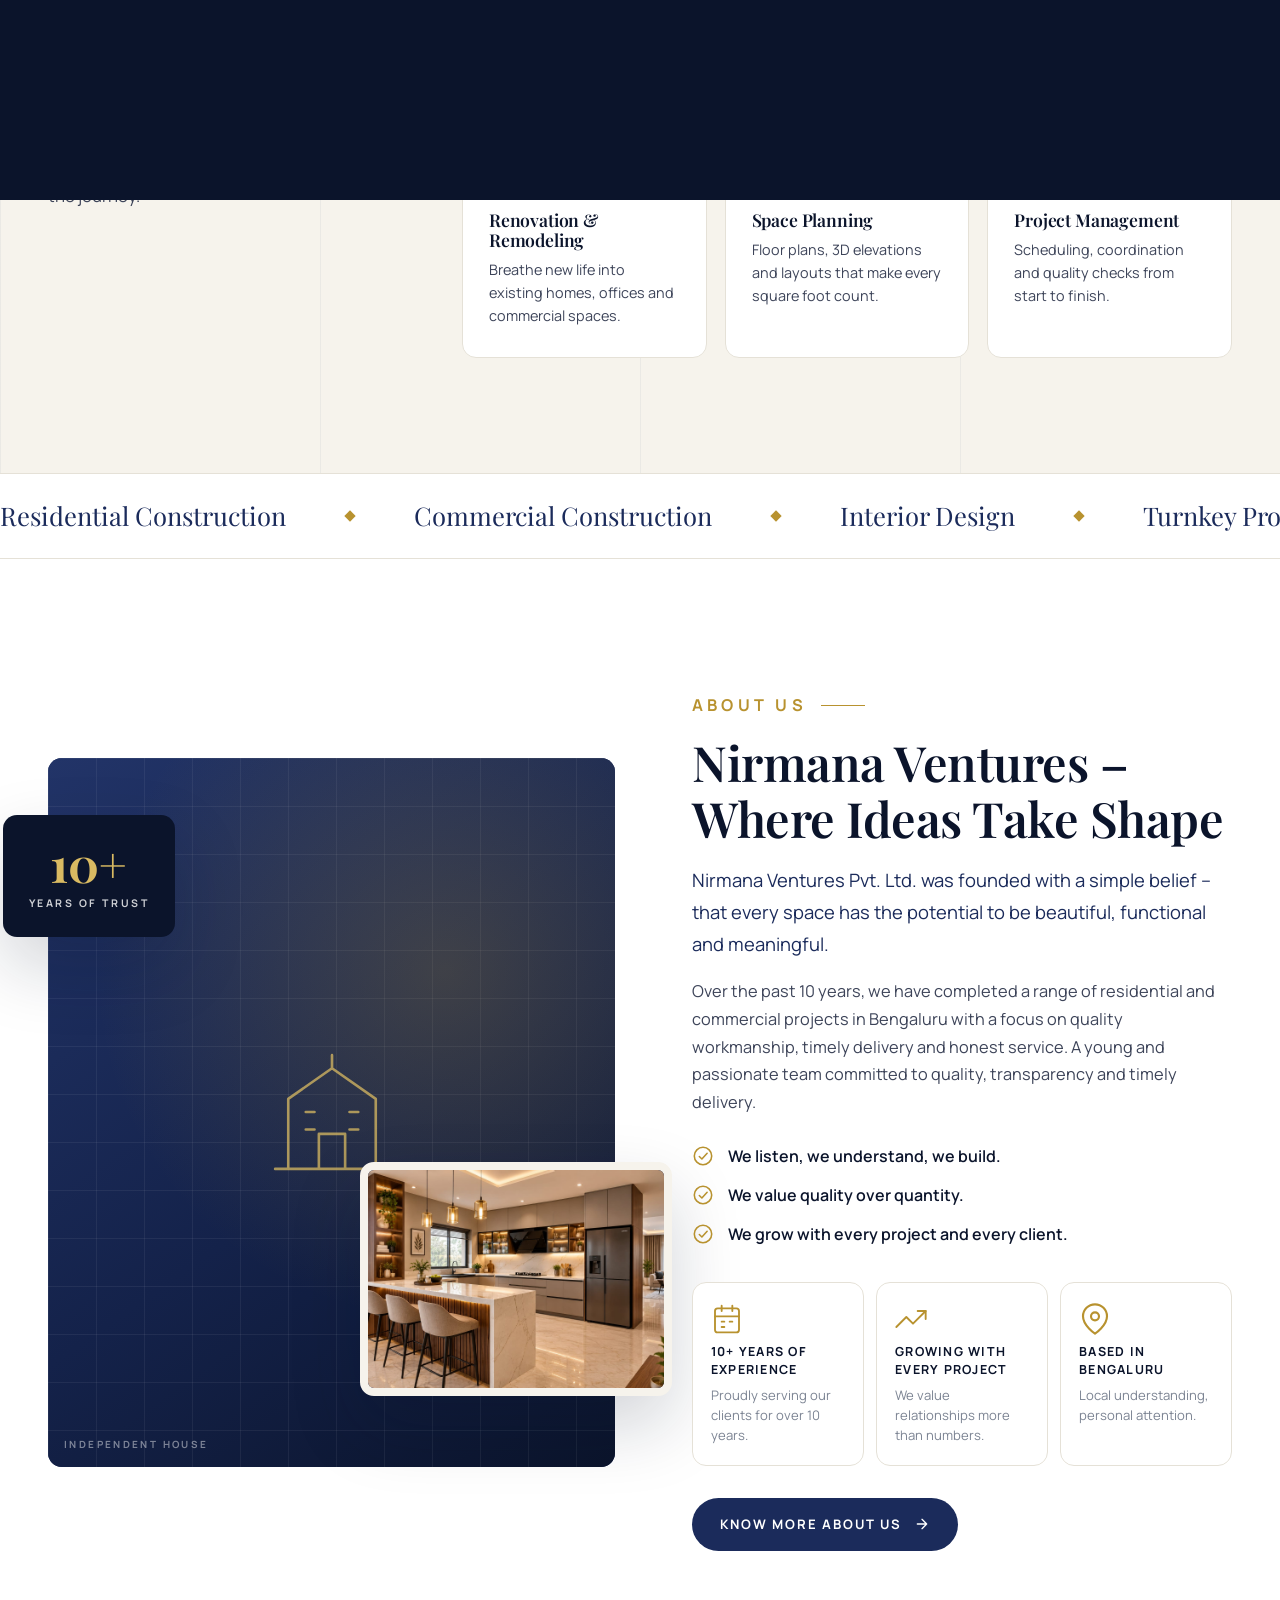
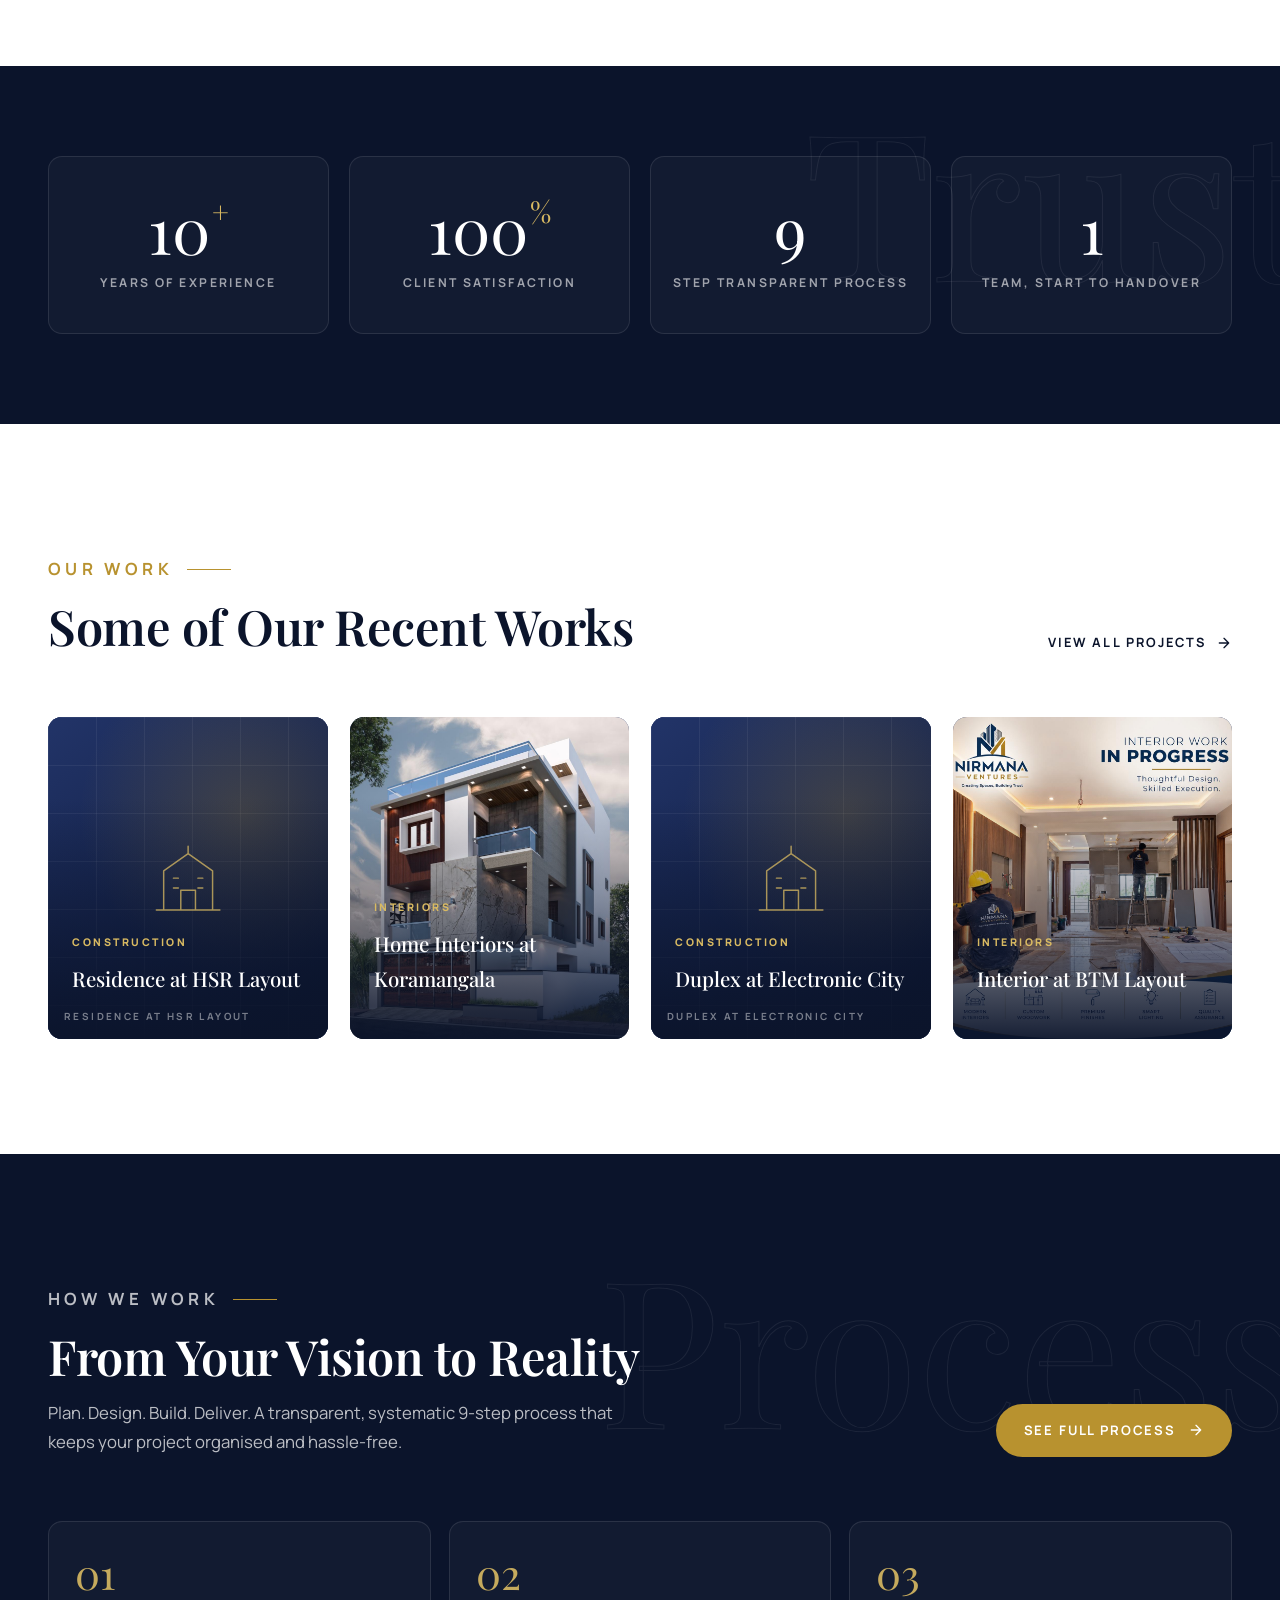
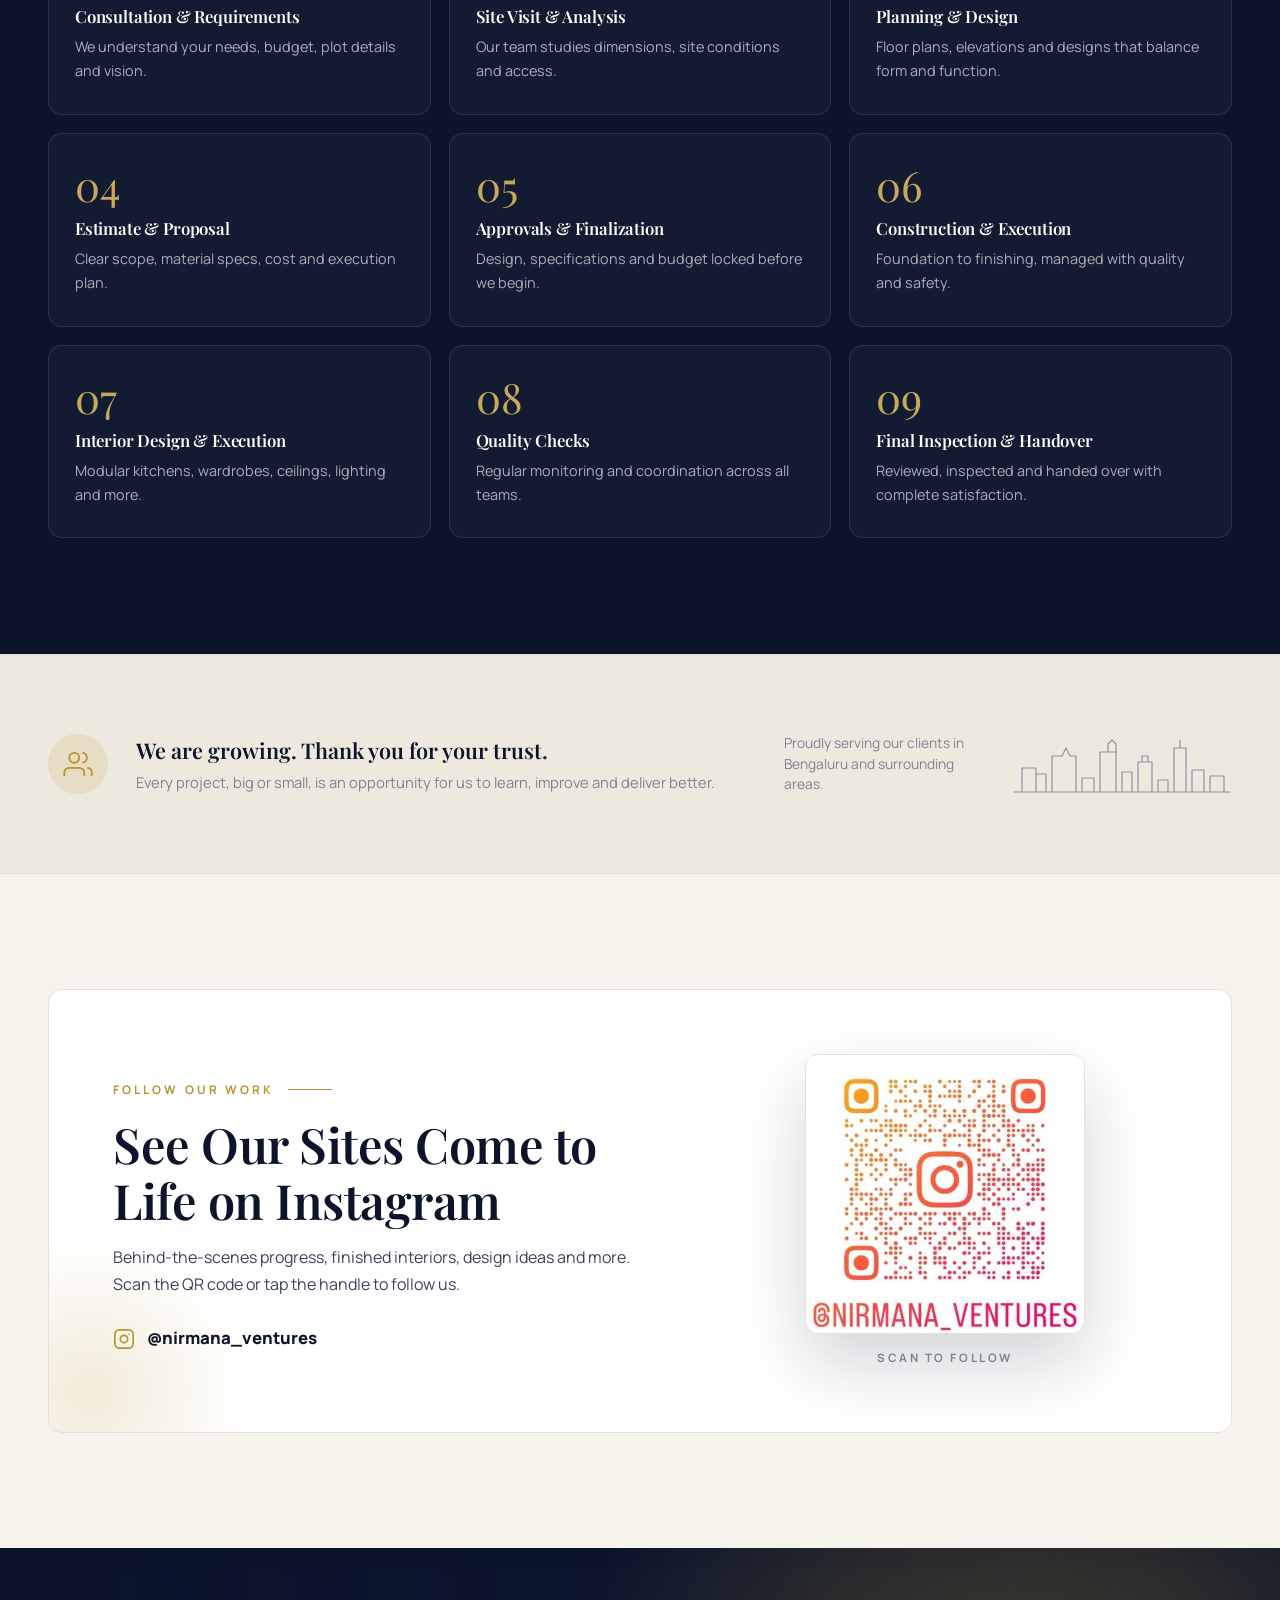
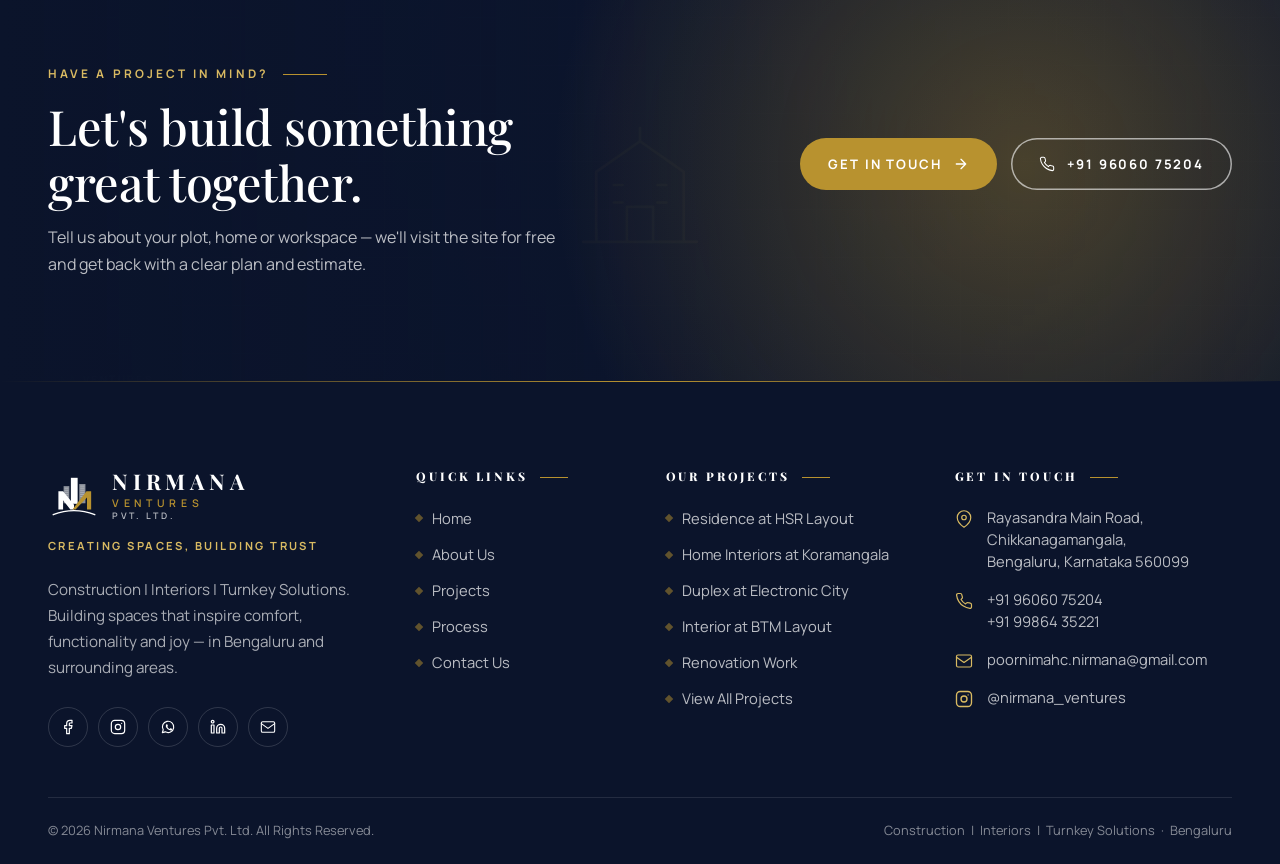
==== commit 6336985f: "Update index.html" ====
--- a/index.html
+++ b/index.html
@@ -3,7 +3,7 @@
 <head>
   <meta charset="UTF-8">
   <meta name="viewport" content="width=device-width, initial-scale=1.0">
-  <title>Nirmana Ventures Pvt. Ltd. | Construction, Interiors & Turnkey Solutions in Bengaluru</title>
+  <title>Nirmana Ventures Pvt. Ltd. | Construction, Interiors & Turnkey Solutions in Bengaluru </title>
   <meta name="description" content="Nirmana Ventures Pvt. Ltd. is a Bengaluru based construction and interior company with 10+ years of experience delivering quality, transparency and on-time delivery in every project.">
   <meta name="theme-color" content="#0b142b">
   <meta property="og:title" content="Nirmana Ventures Pvt. Ltd. — Building Spaces. Creating Experiences.">
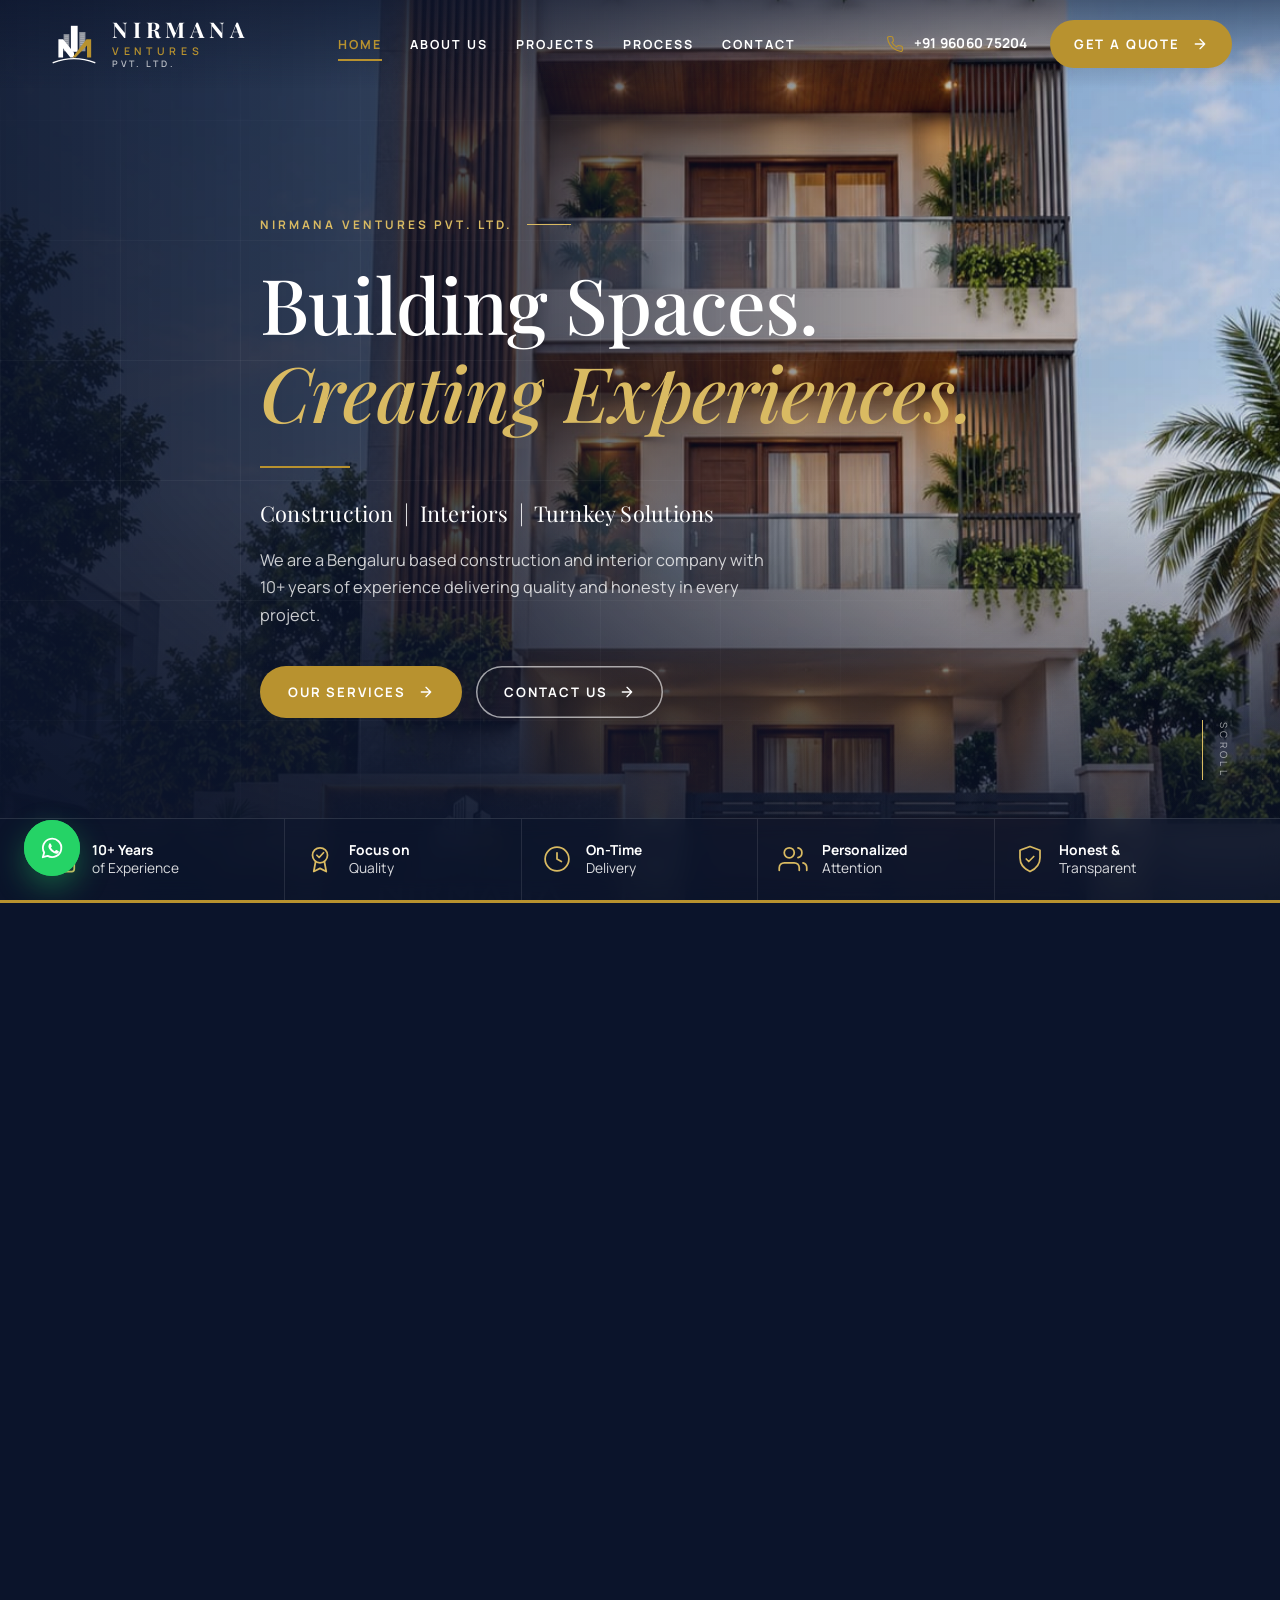
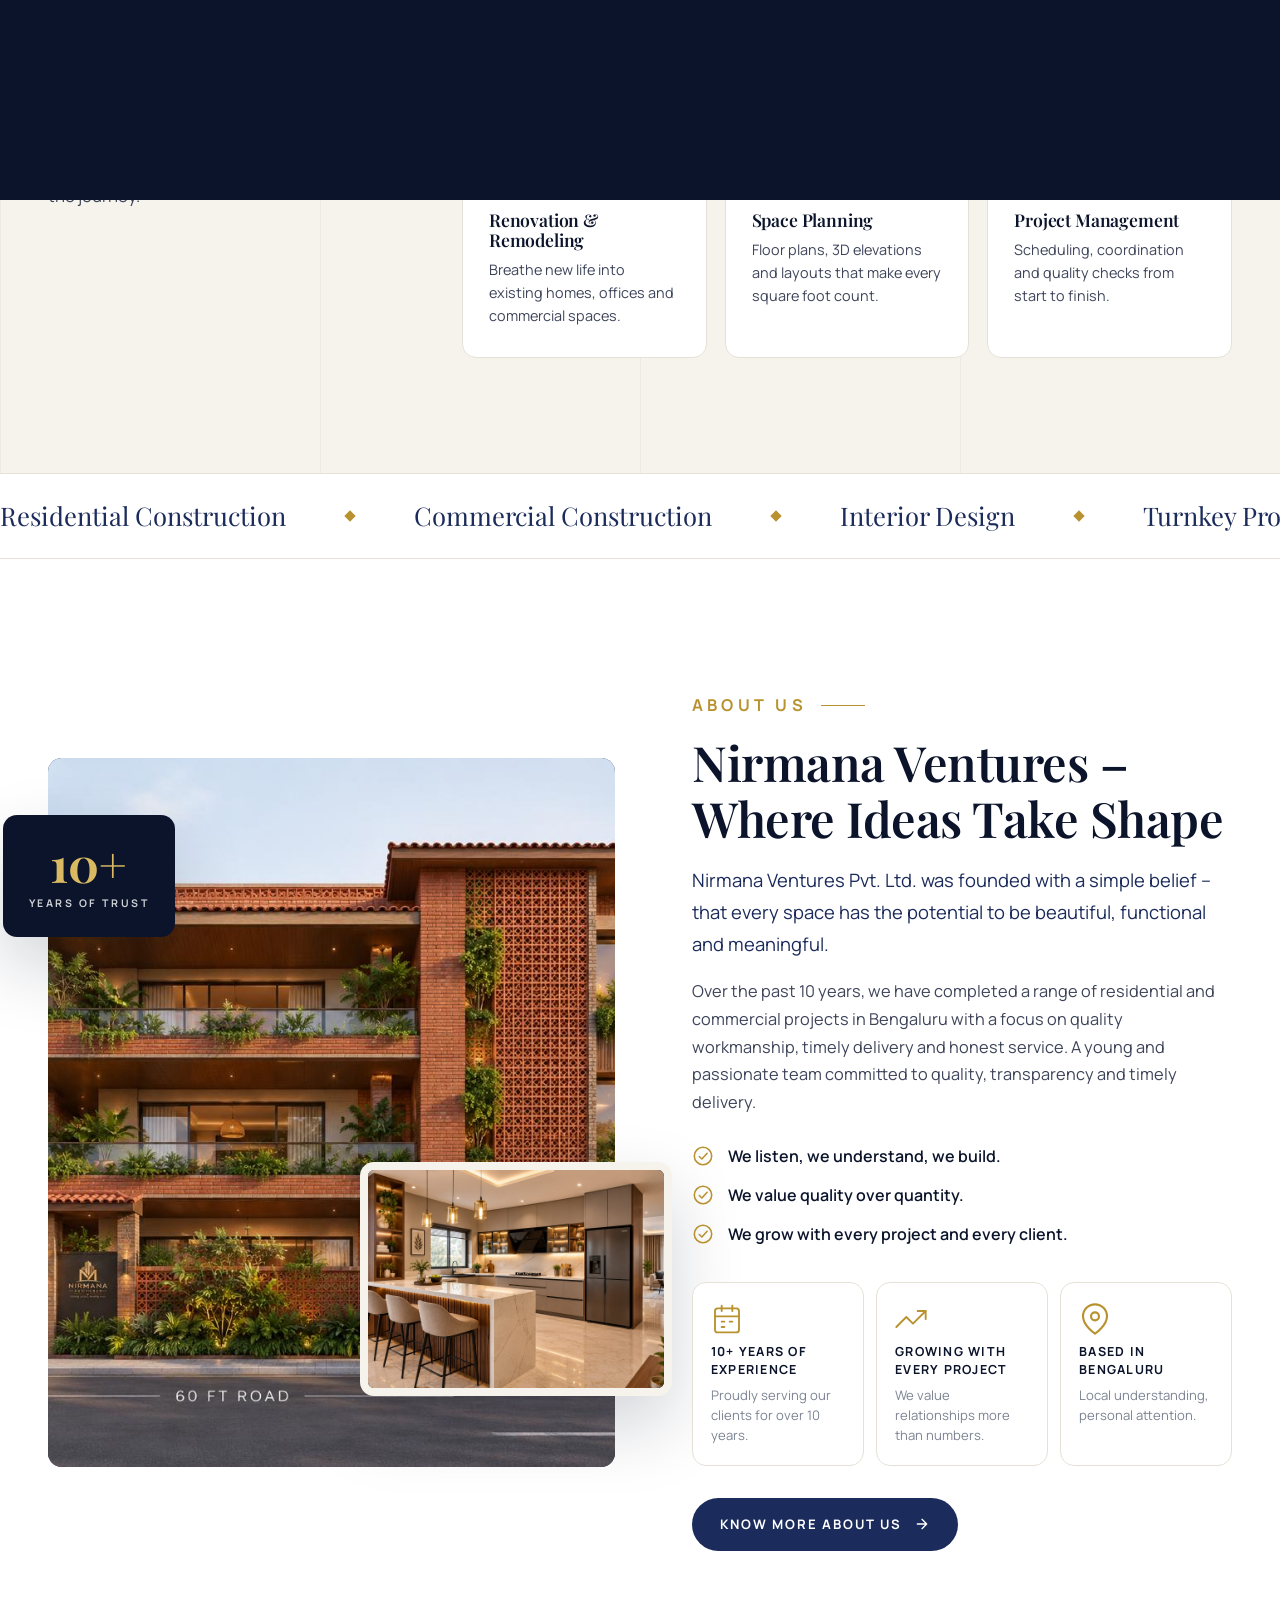
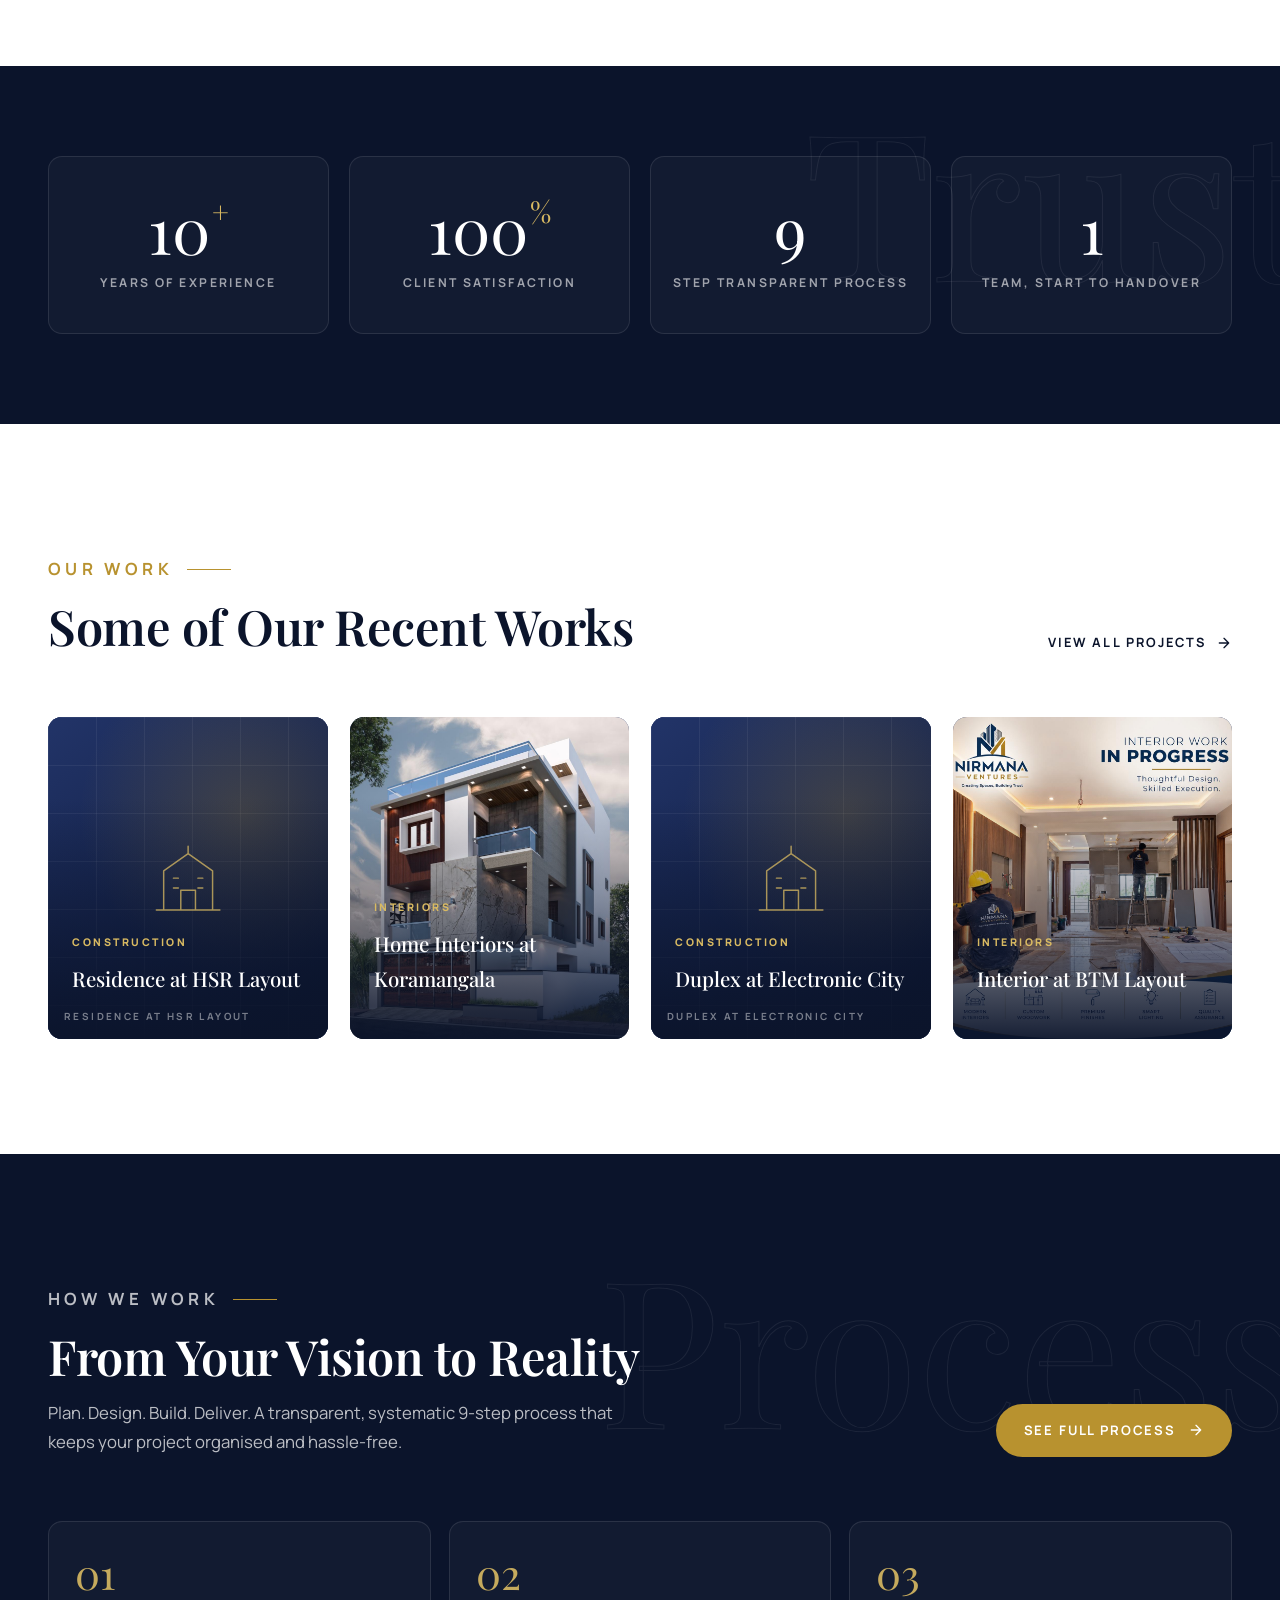
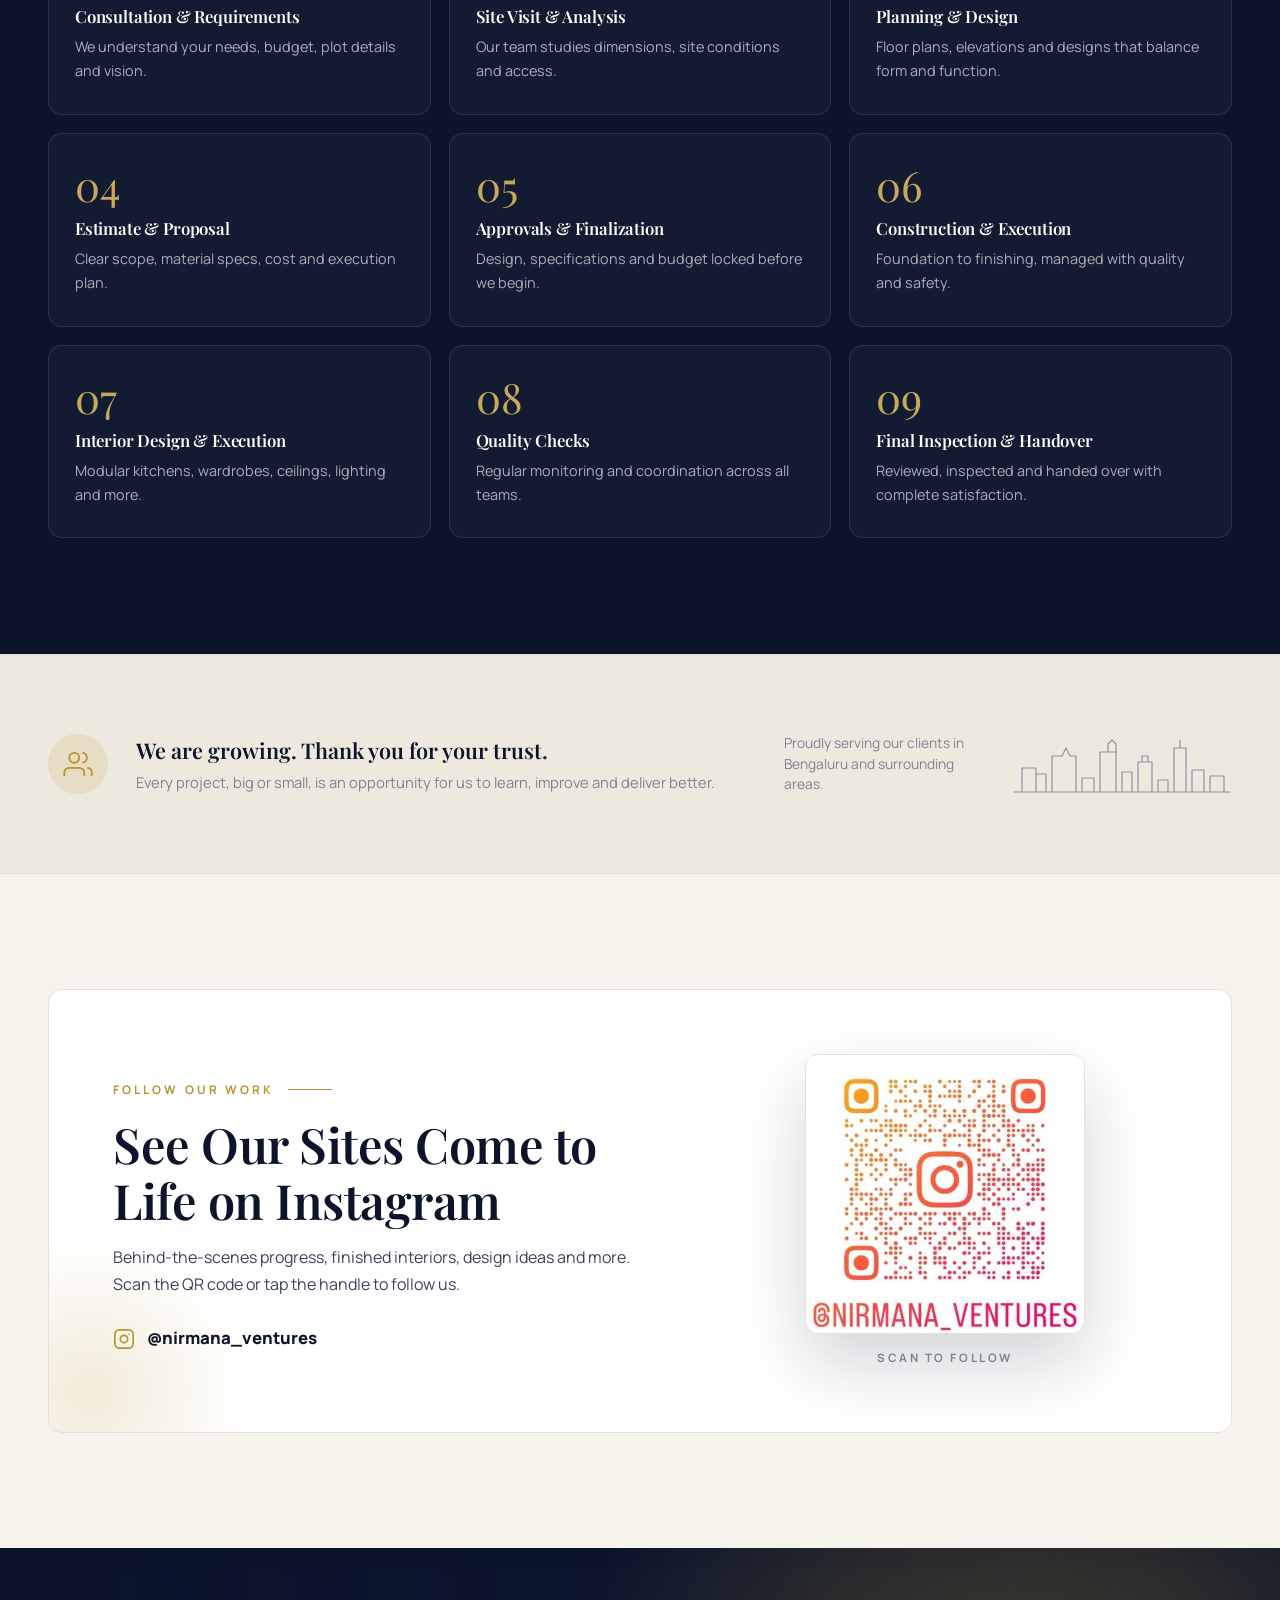
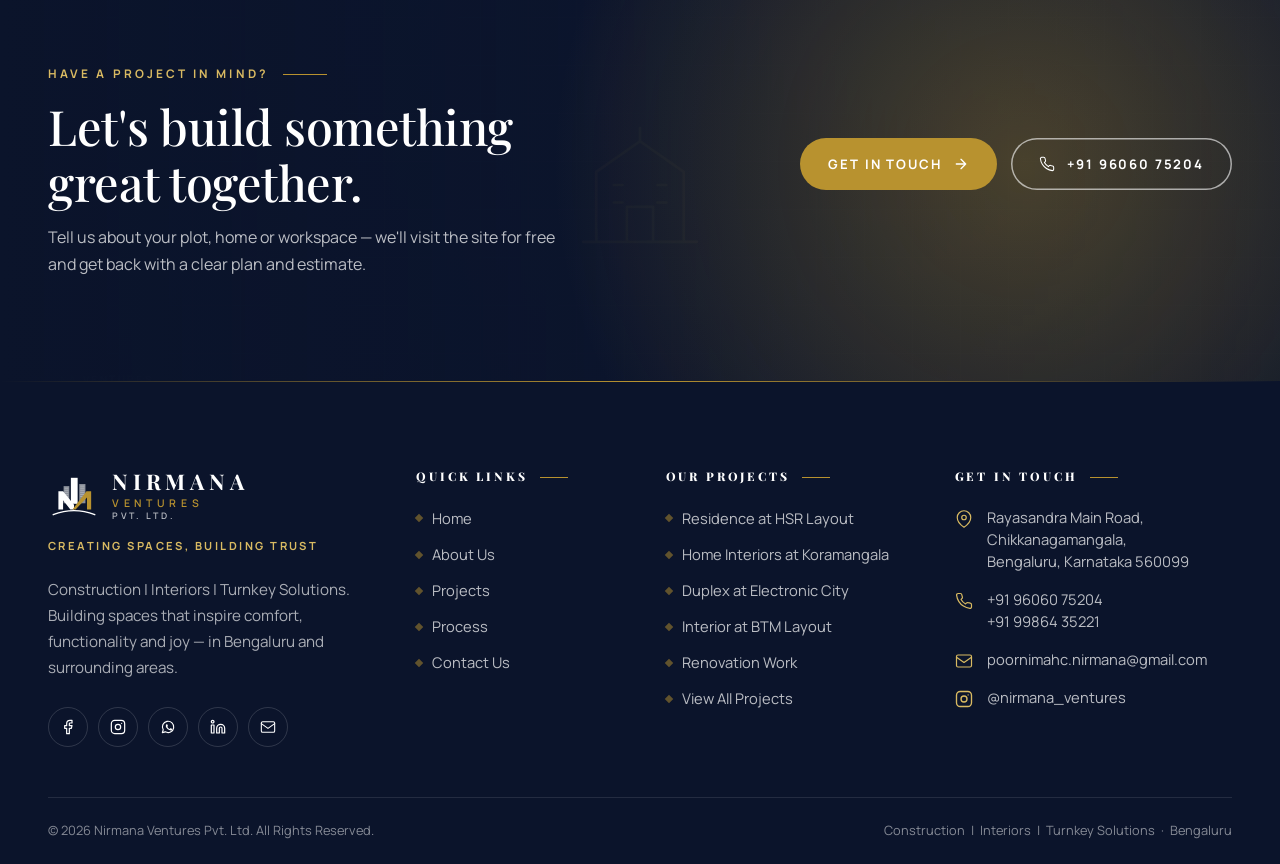
==== commit 2adf72d8: "Update index.html" ====
--- a/index.html
+++ b/index.html
@@ -278,7 +278,7 @@
           <small>Years of Trust</small>
         </div>
         <div class="media about-media__main img-reveal">
-          <img src="assets/images/outside_view_1.jpg" alt="Independent house built by Nirmana Ventures" loading="lazy" onerror="imgFallback(this,'Independent House')">
+          <img src="assets/images/outside_view_1.jpeg" alt="Independent house built by Nirmana Ventures" loading="lazy" onerror="imgFallback(this,'Independent House')">
         </div>
         <div class="media about-media__float img-reveal">
           <img src="assets/images/about-2.jpg" alt="Kitchen interior by Nirmana Ventures" loading="lazy" onerror="imgFallback(this,'Kitchen Interior')">
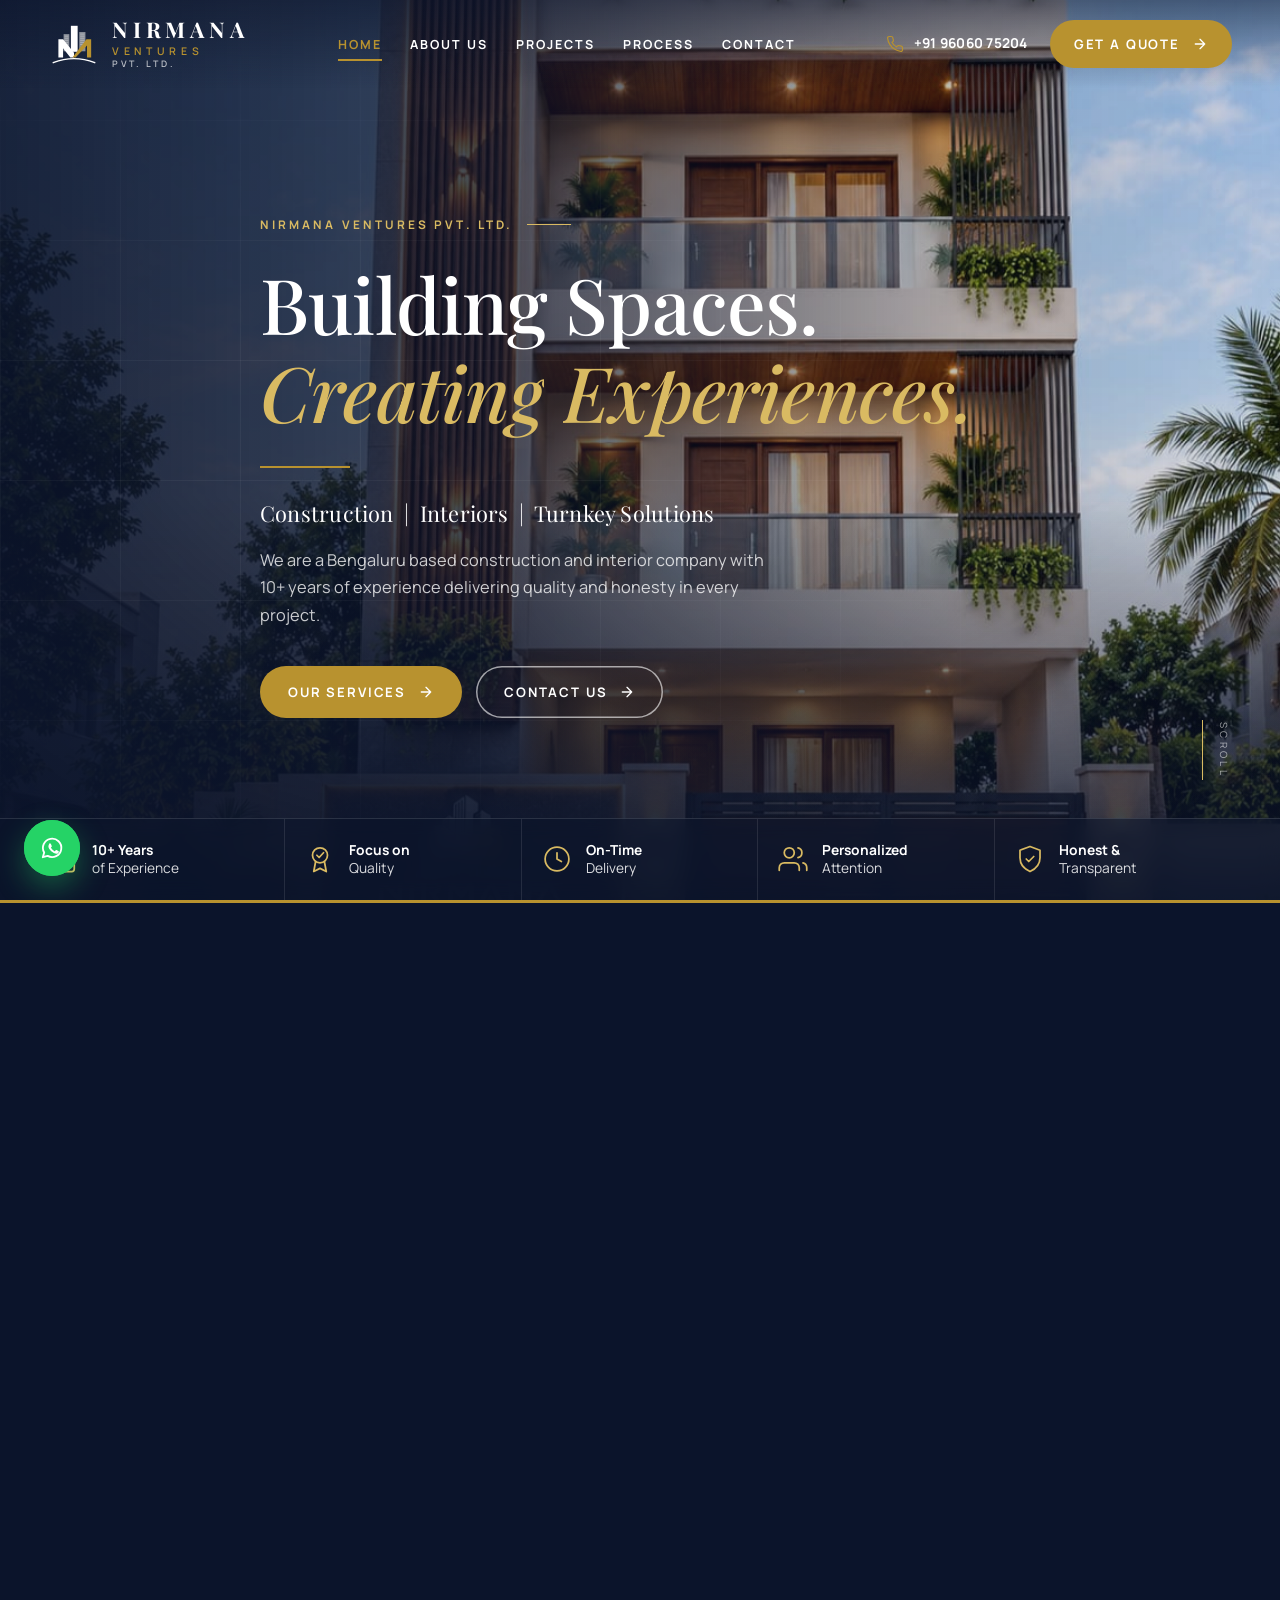
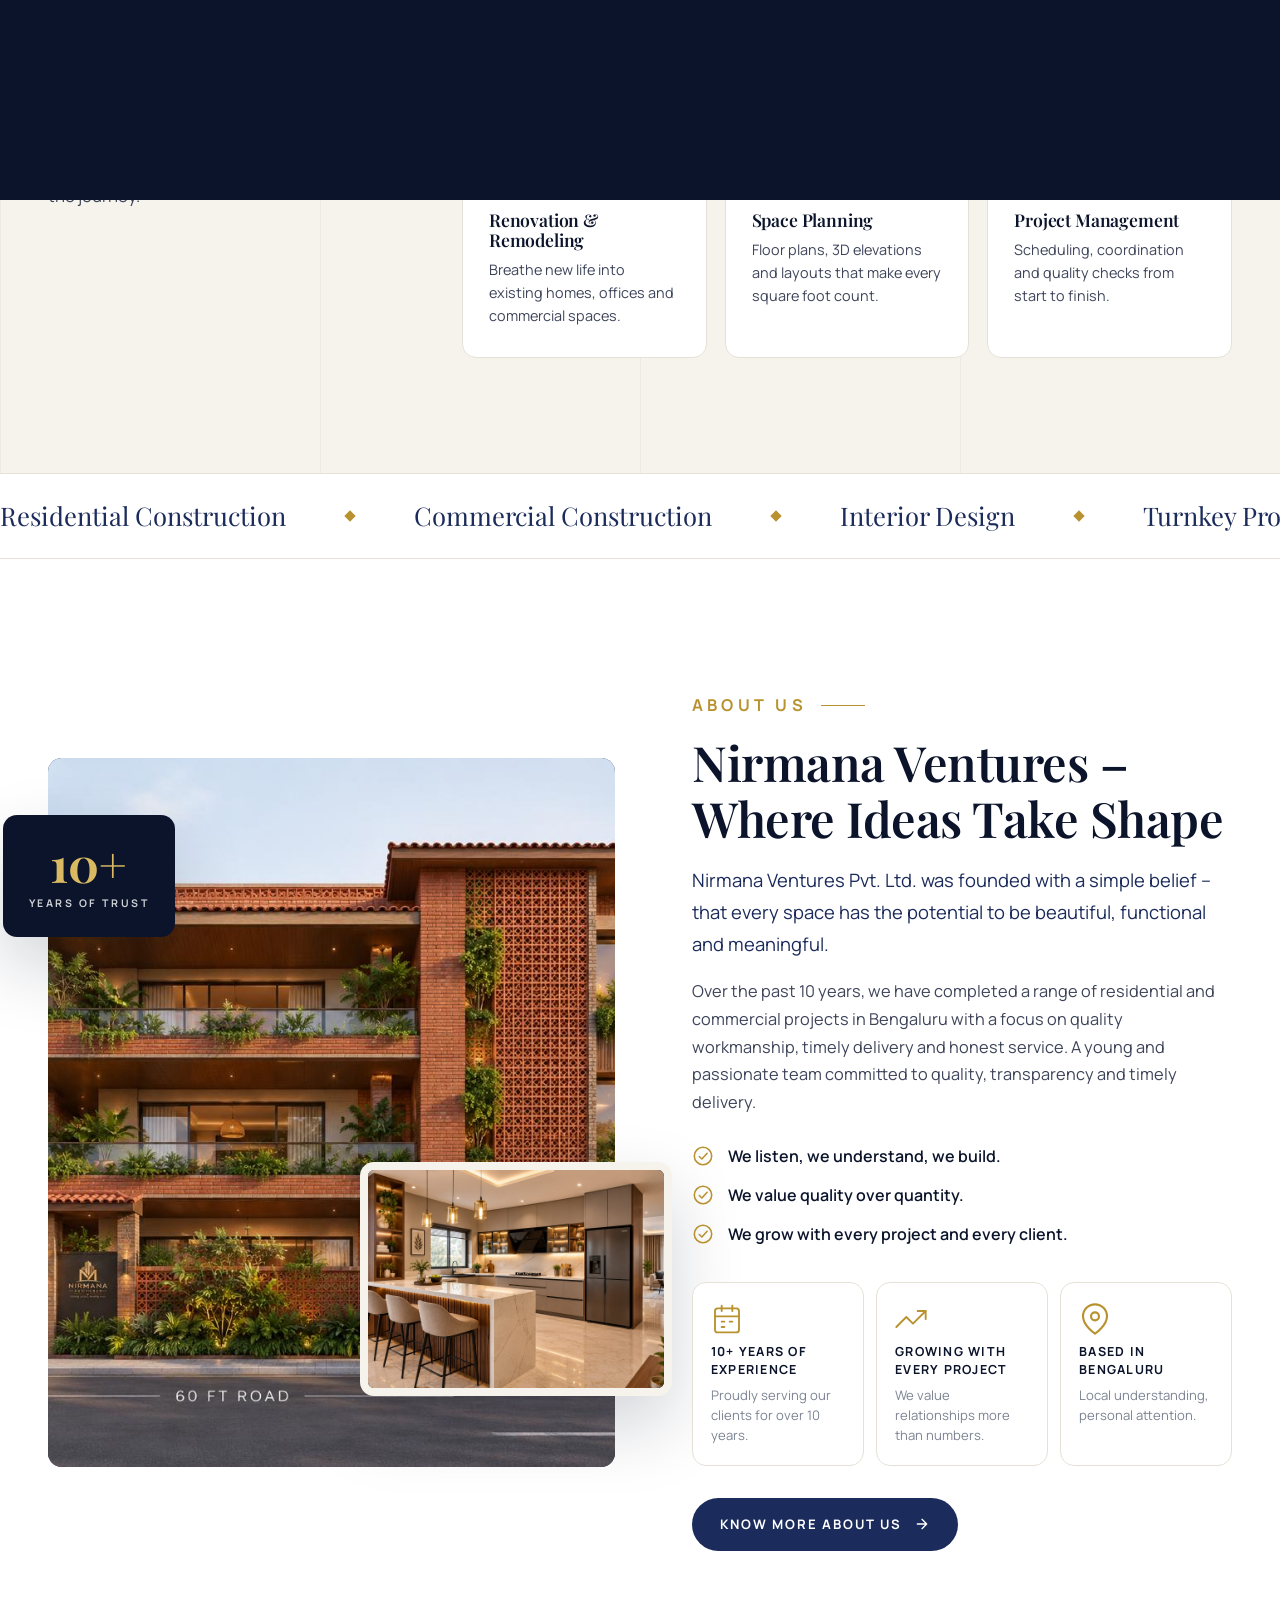
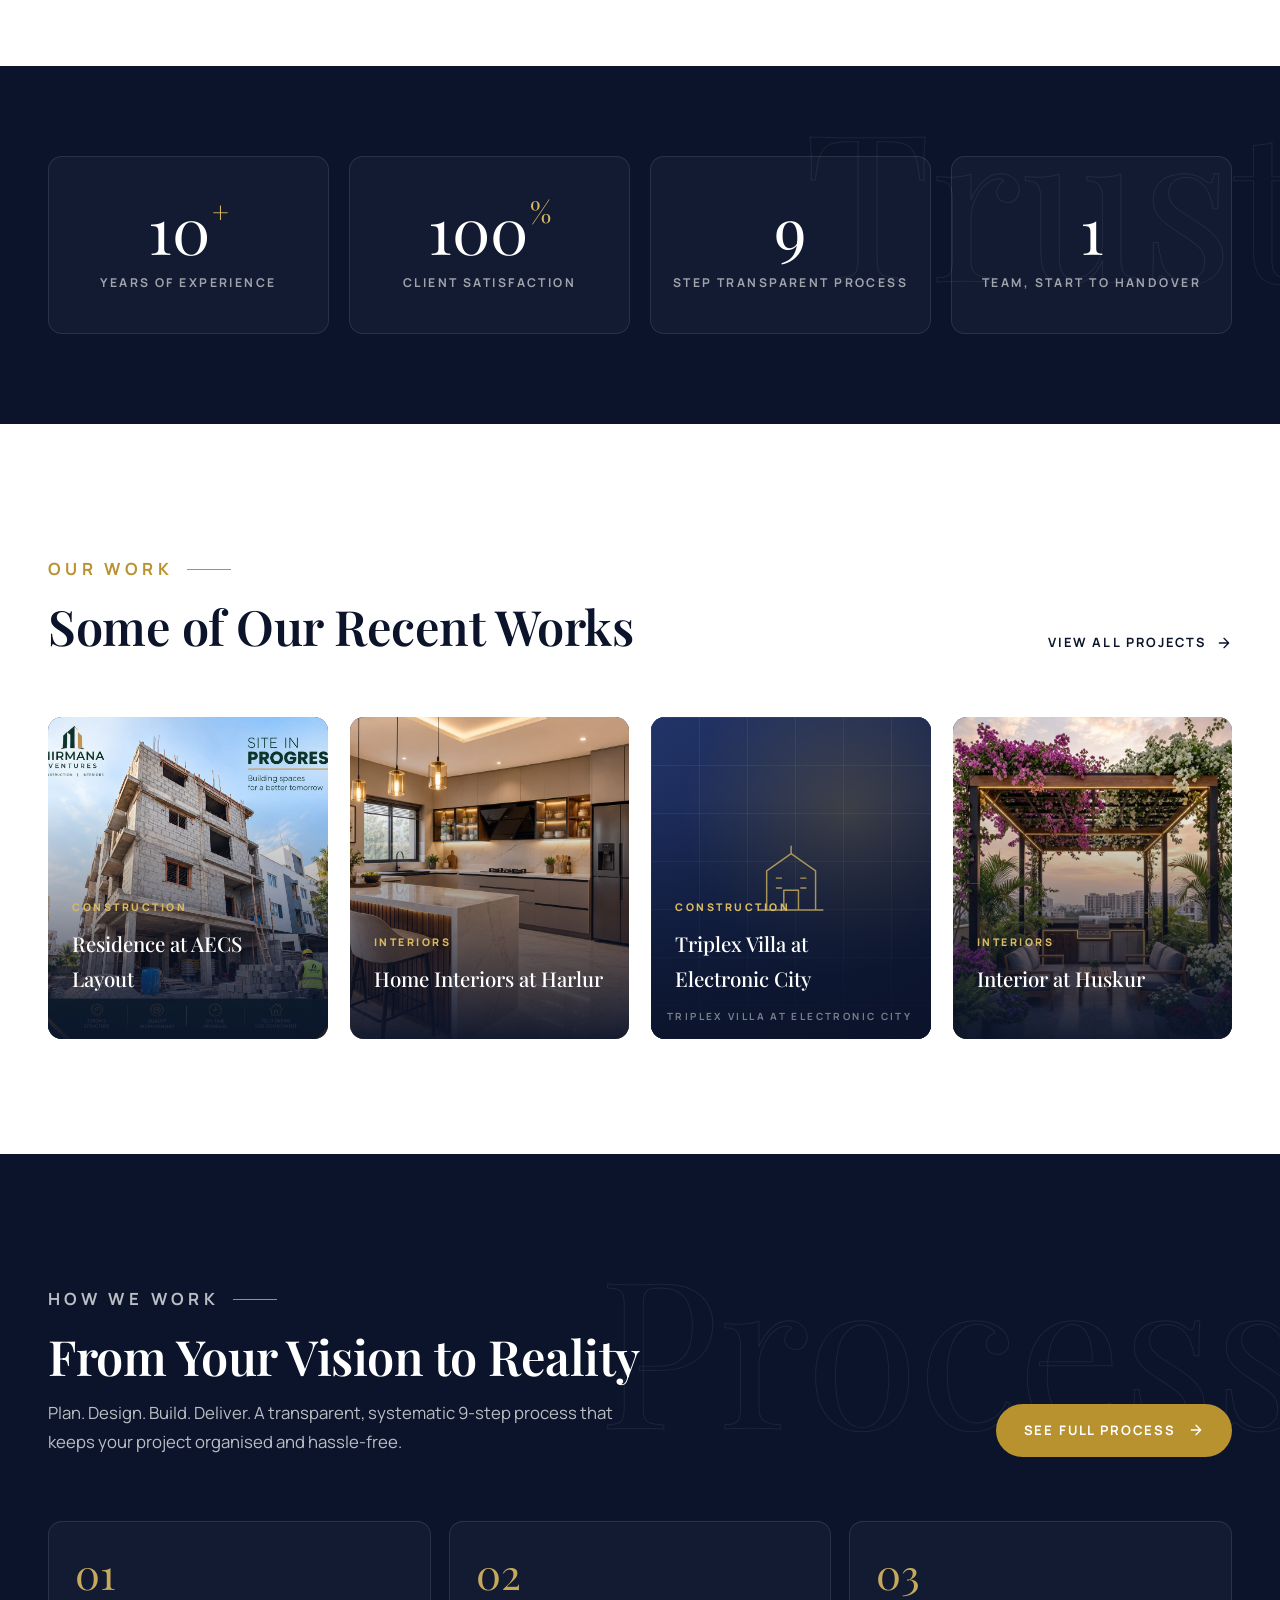
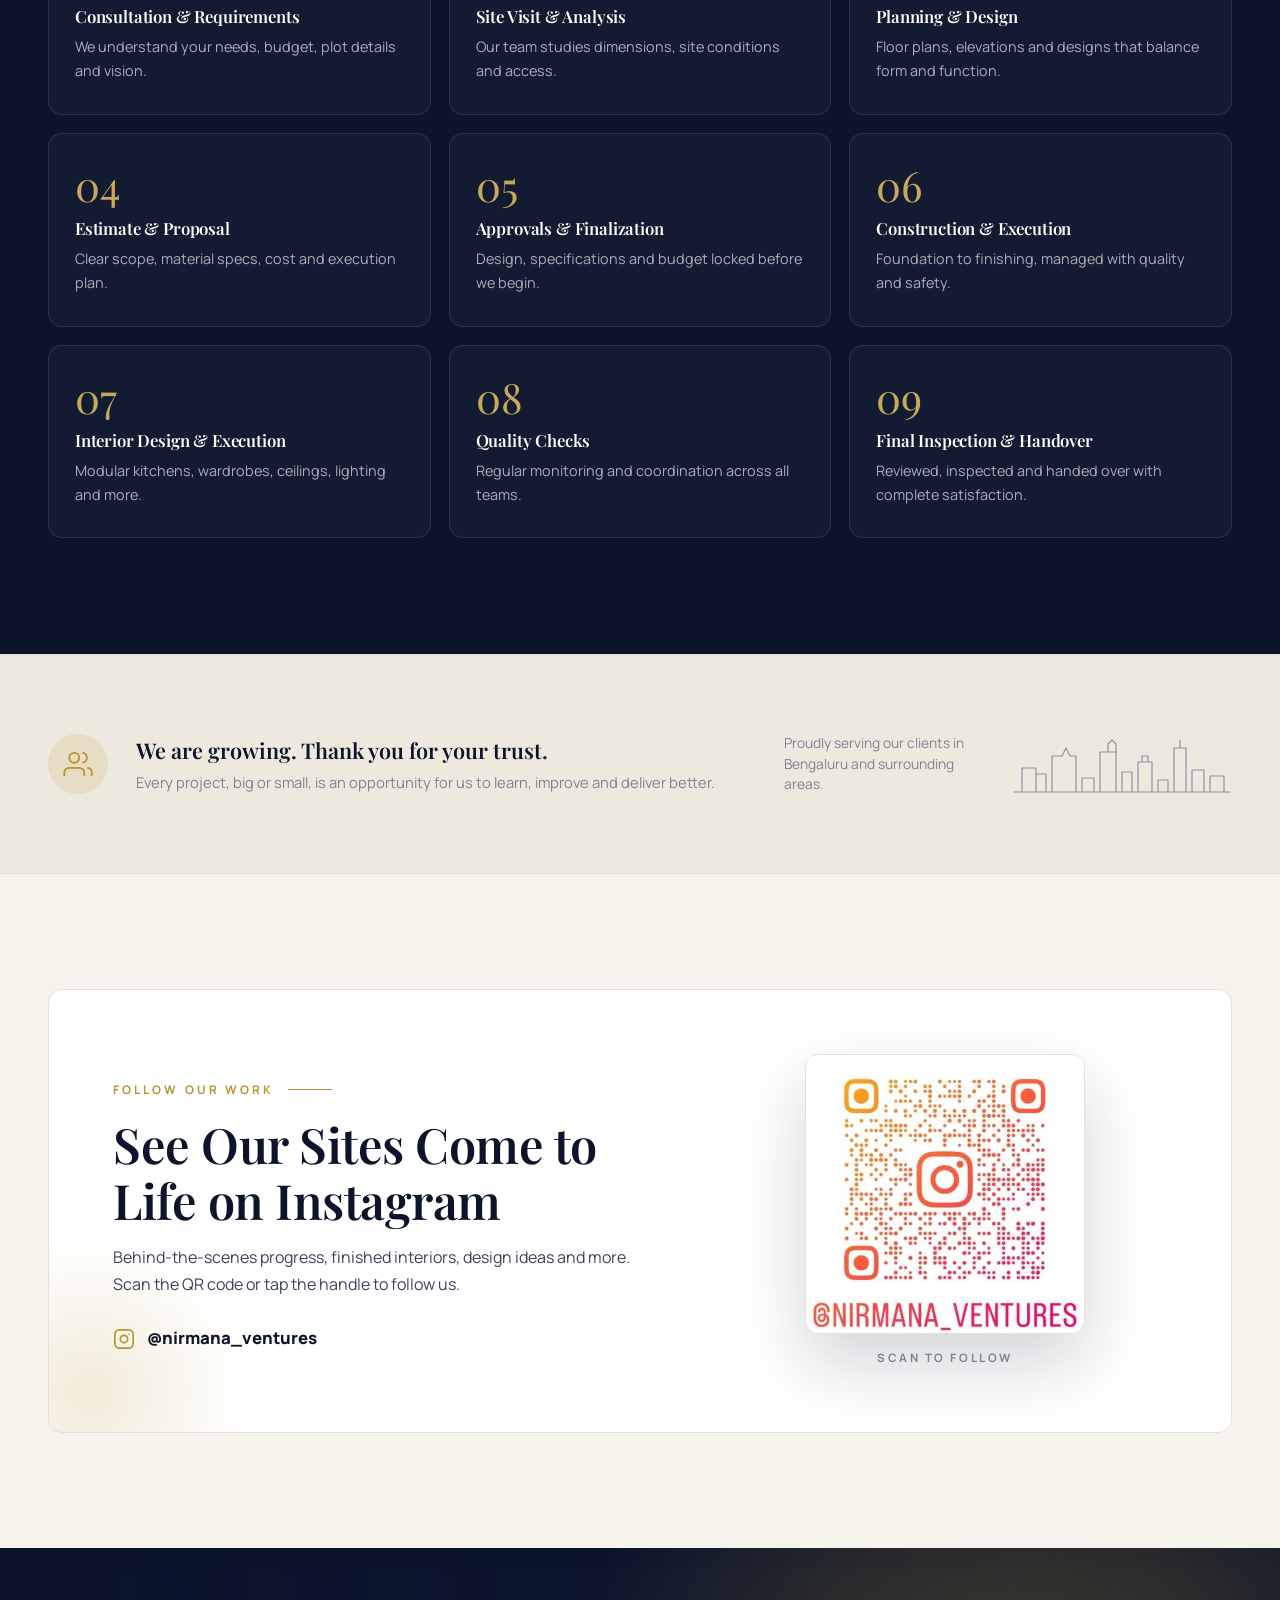
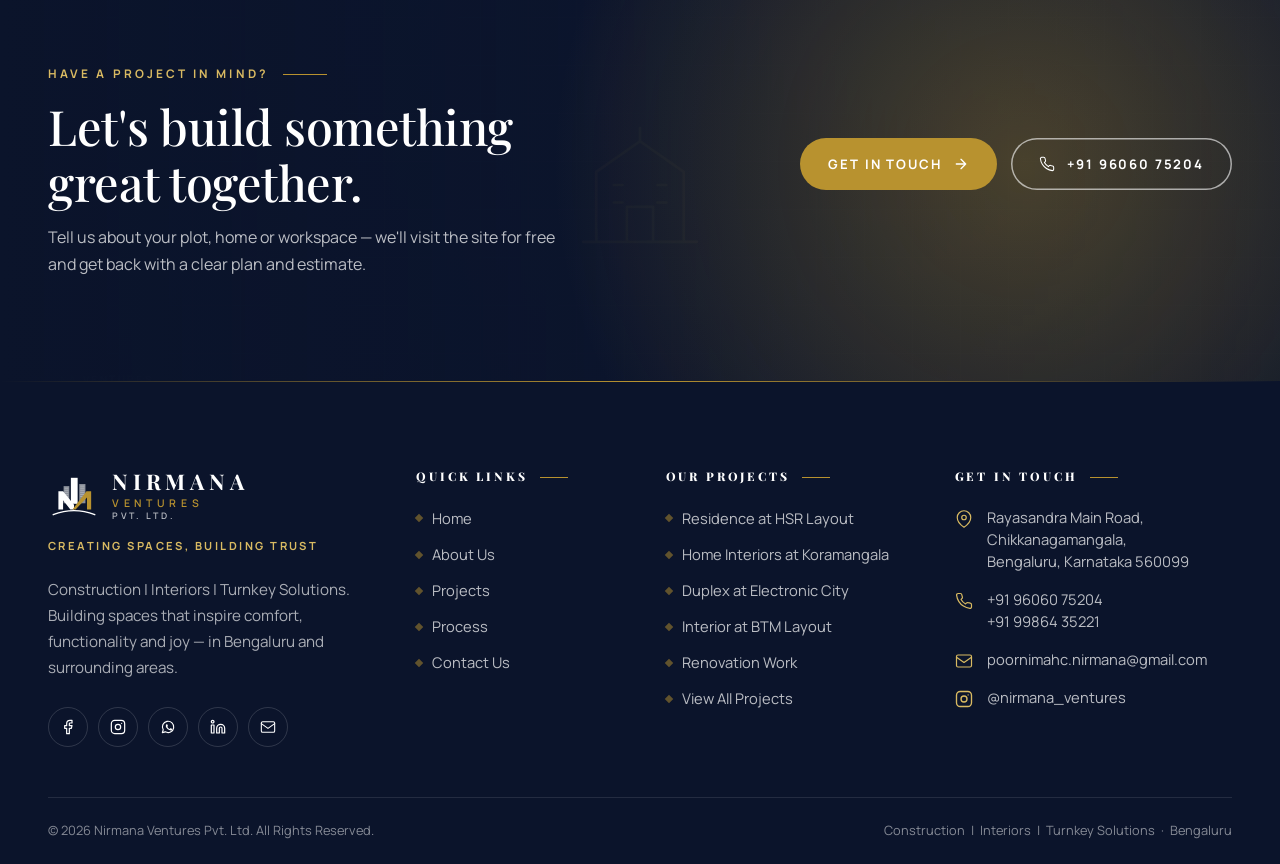
==== commit 23b88af3: "Update index.html" ====
--- a/index.html
+++ b/index.html
@@ -329,42 +329,42 @@
       </div>
       <div class="projects-grid" data-stagger>
         <a href="projects.html" class="project" data-cursor="view">
-          <div class="media"><img src="assets/images/project-1.jpg" alt="Residence at HSR Layout" loading="lazy" onerror="imgFallback(this,'Residence at HSR Layout')"></div>
+          <div class="media"><img src="assets/images/site-progress.jpg" alt="Residence at AECS Layout" loading="lazy" onerror="imgFallback(this,'Residence at AECS Layout')"></div>
           <div class="project__overlay"></div>
           <span class="project__plus"><svg><use href="#i-plus"/></svg></span>
           <div class="project__info">
             <span class="project__cat">Construction</span>
-            <div class="project__title">Residence at HSR Layout</div>
+            <div class="project__title">Residence at AECS Layout</div>
             <div class="project__loc"><svg><use href="#i-pin"/></svg>Bengaluru</div>
           </div>
         </a>
         <a href="projects.html" class="project" data-cursor="view">
-          <div class="media"><img src="assets/images/project-2.jpg" alt="Home Interiors at Koramangala" loading="lazy" onerror="imgFallback(this,'Home Interiors at Koramangala')"></div>
+          <div class="media"><img src="assets/images/about-2.jpg" alt="Home Interiors at Harlur" loading="lazy" onerror="imgFallback(this,'Home Interiors at Harlur')"></div>
           <div class="project__overlay"></div>
           <span class="project__plus"><svg><use href="#i-plus"/></svg></span>
           <div class="project__info">
             <span class="project__cat">Interiors</span>
-            <div class="project__title">Home Interiors at Koramangala</div>
+            <div class="project__title">Home Interiors at Harlur</div>
             <div class="project__loc"><svg><use href="#i-pin"/></svg>Bengaluru</div>
           </div>
         </a>
         <a href="projects.html" class="project" data-cursor="view">
-          <div class="media"><img src="assets/images/project-3.jpg" alt="Duplex at Electronic City" loading="lazy" onerror="imgFallback(this,'Duplex at Electronic City')"></div>
+          <div class="media"><img src="assets/images/Triplex-villa.jpg" alt="Triplex Villa at Electronic City" loading="lazy" onerror="imgFallback(this,'Triplex Villa at Electronic City')"></div>
           <div class="project__overlay"></div>
           <span class="project__plus"><svg><use href="#i-plus"/></svg></span>
           <div class="project__info">
             <span class="project__cat">Construction</span>
-            <div class="project__title">Duplex at Electronic City</div>
+            <div class="project__title">Triplex Villa at Electronic City</div>
             <div class="project__loc"><svg><use href="#i-pin"/></svg>Bengaluru</div>
           </div>
         </a>
         <a href="projects.html" class="project" data-cursor="view">
-          <div class="media"><img src="assets/images/project-4.jpg" alt="Interior at BTM Layout" loading="lazy" onerror="imgFallback(this,'Interior at BTM Layout')"></div>
+          <div class="media"><img src="assets/images/Dummy_1.jpeg" alt="Interior at Huskur" loading="lazy" onerror="imgFallback(this,'Interior at Huskur')"></div>
           <div class="project__overlay"></div>
           <span class="project__plus"><svg><use href="#i-plus"/></svg></span>
           <div class="project__info">
             <span class="project__cat">Interiors</span>
-            <div class="project__title">Interior at BTM Layout</div>
+            <div class="project__title">Interior at Huskur</div>
             <div class="project__loc"><svg><use href="#i-pin"/></svg>Bengaluru</div>
           </div>
         </a>
